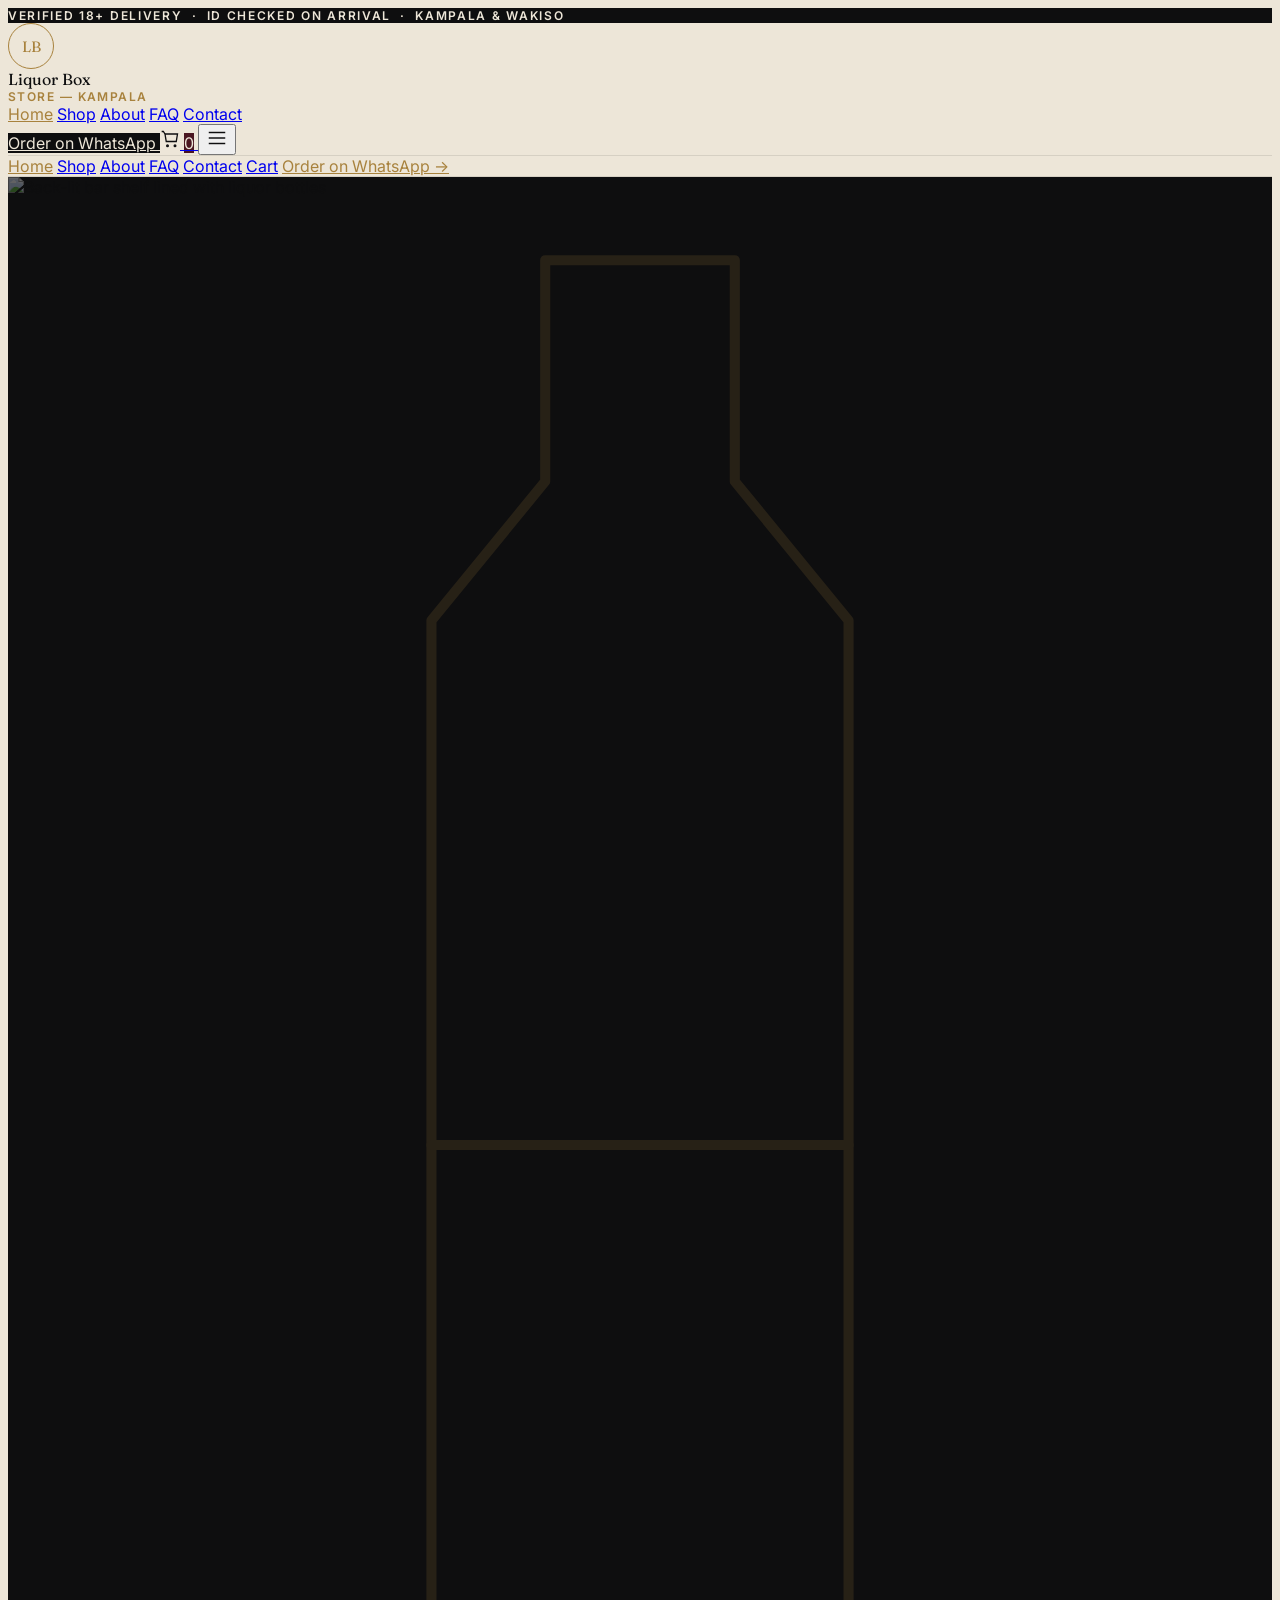
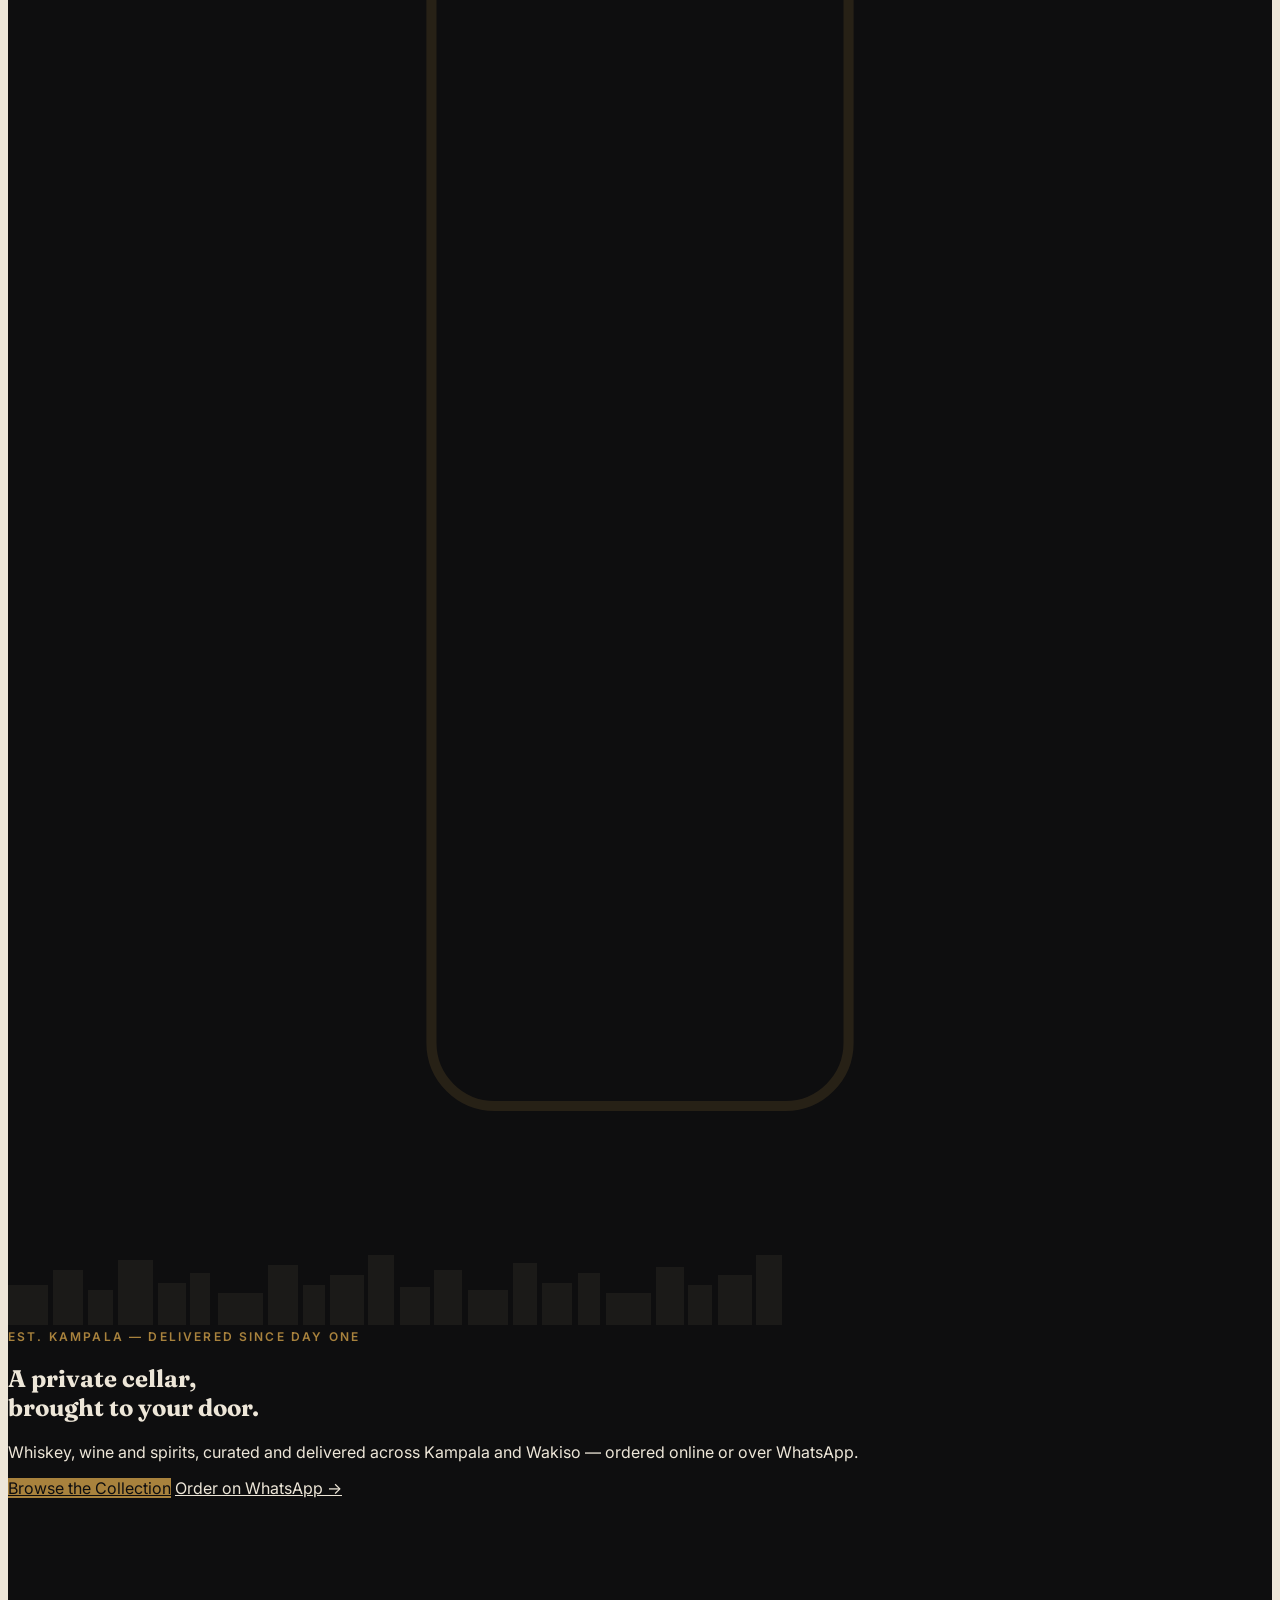
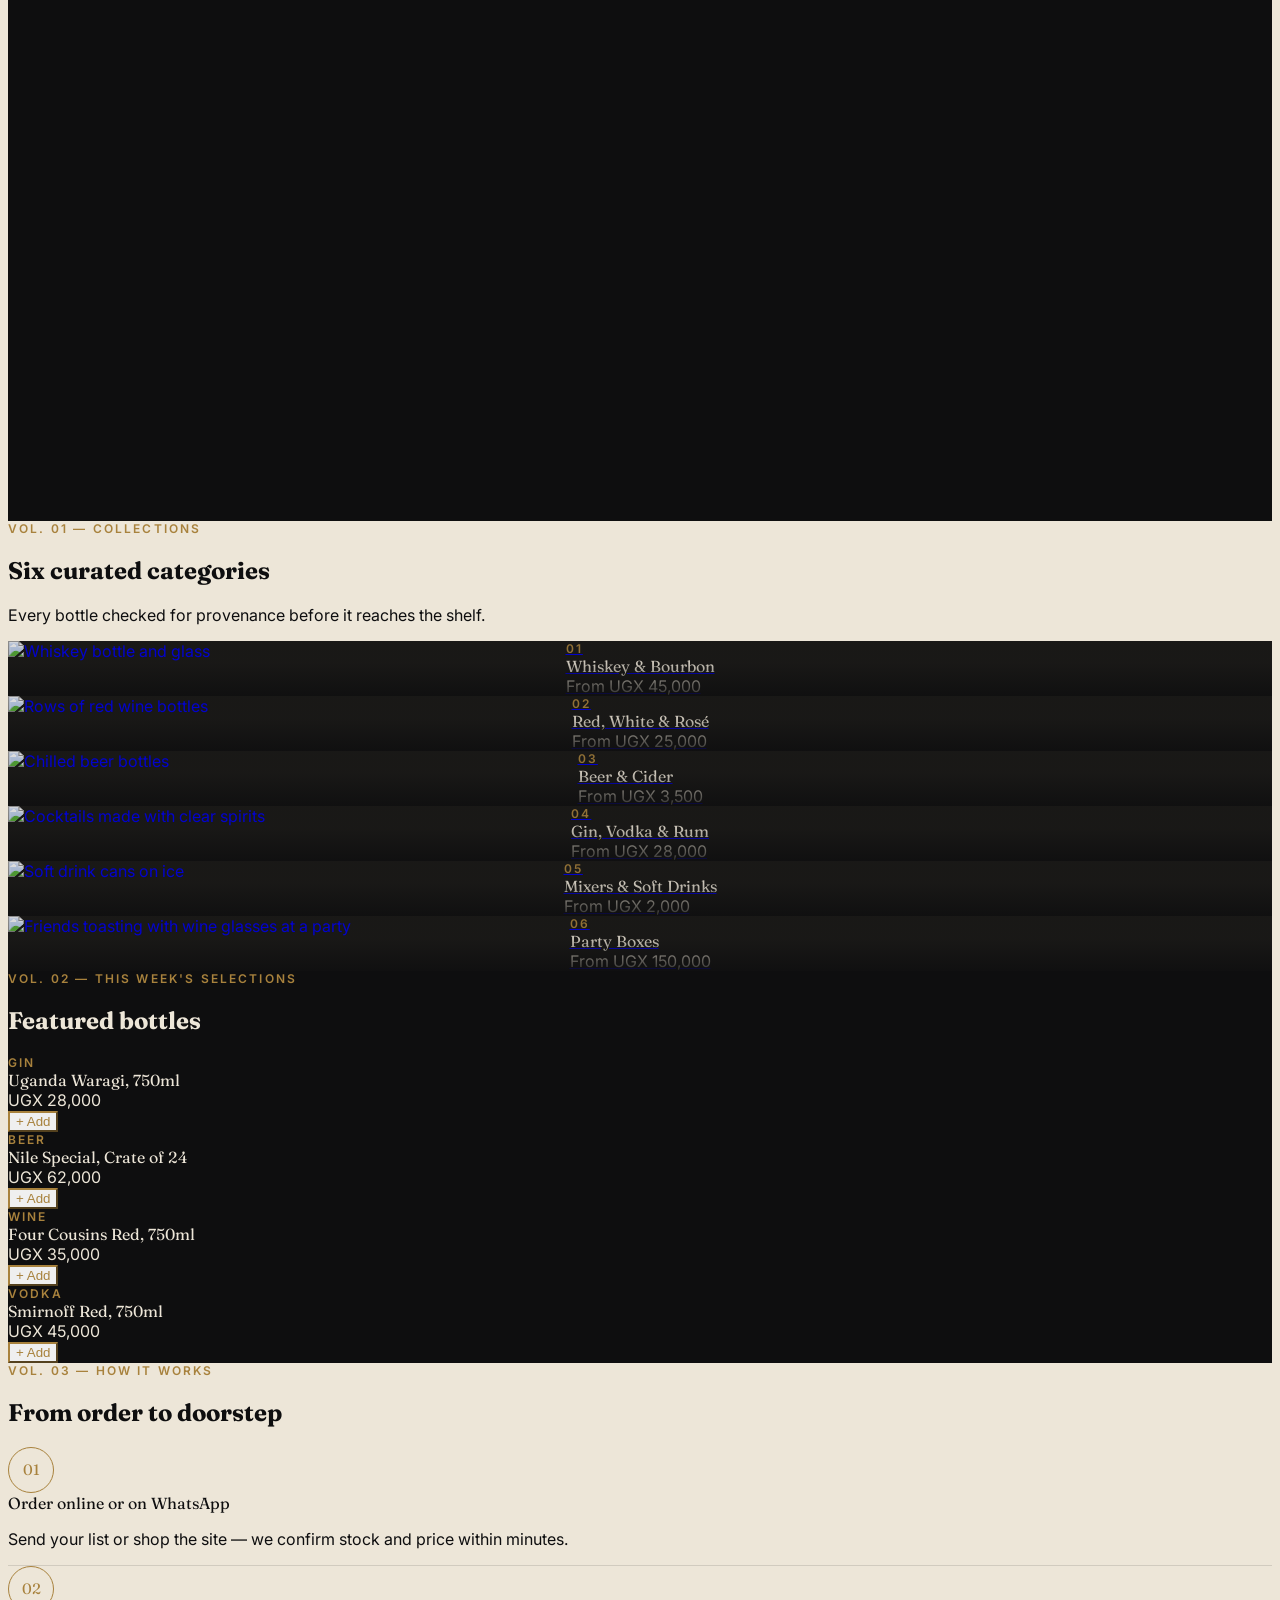
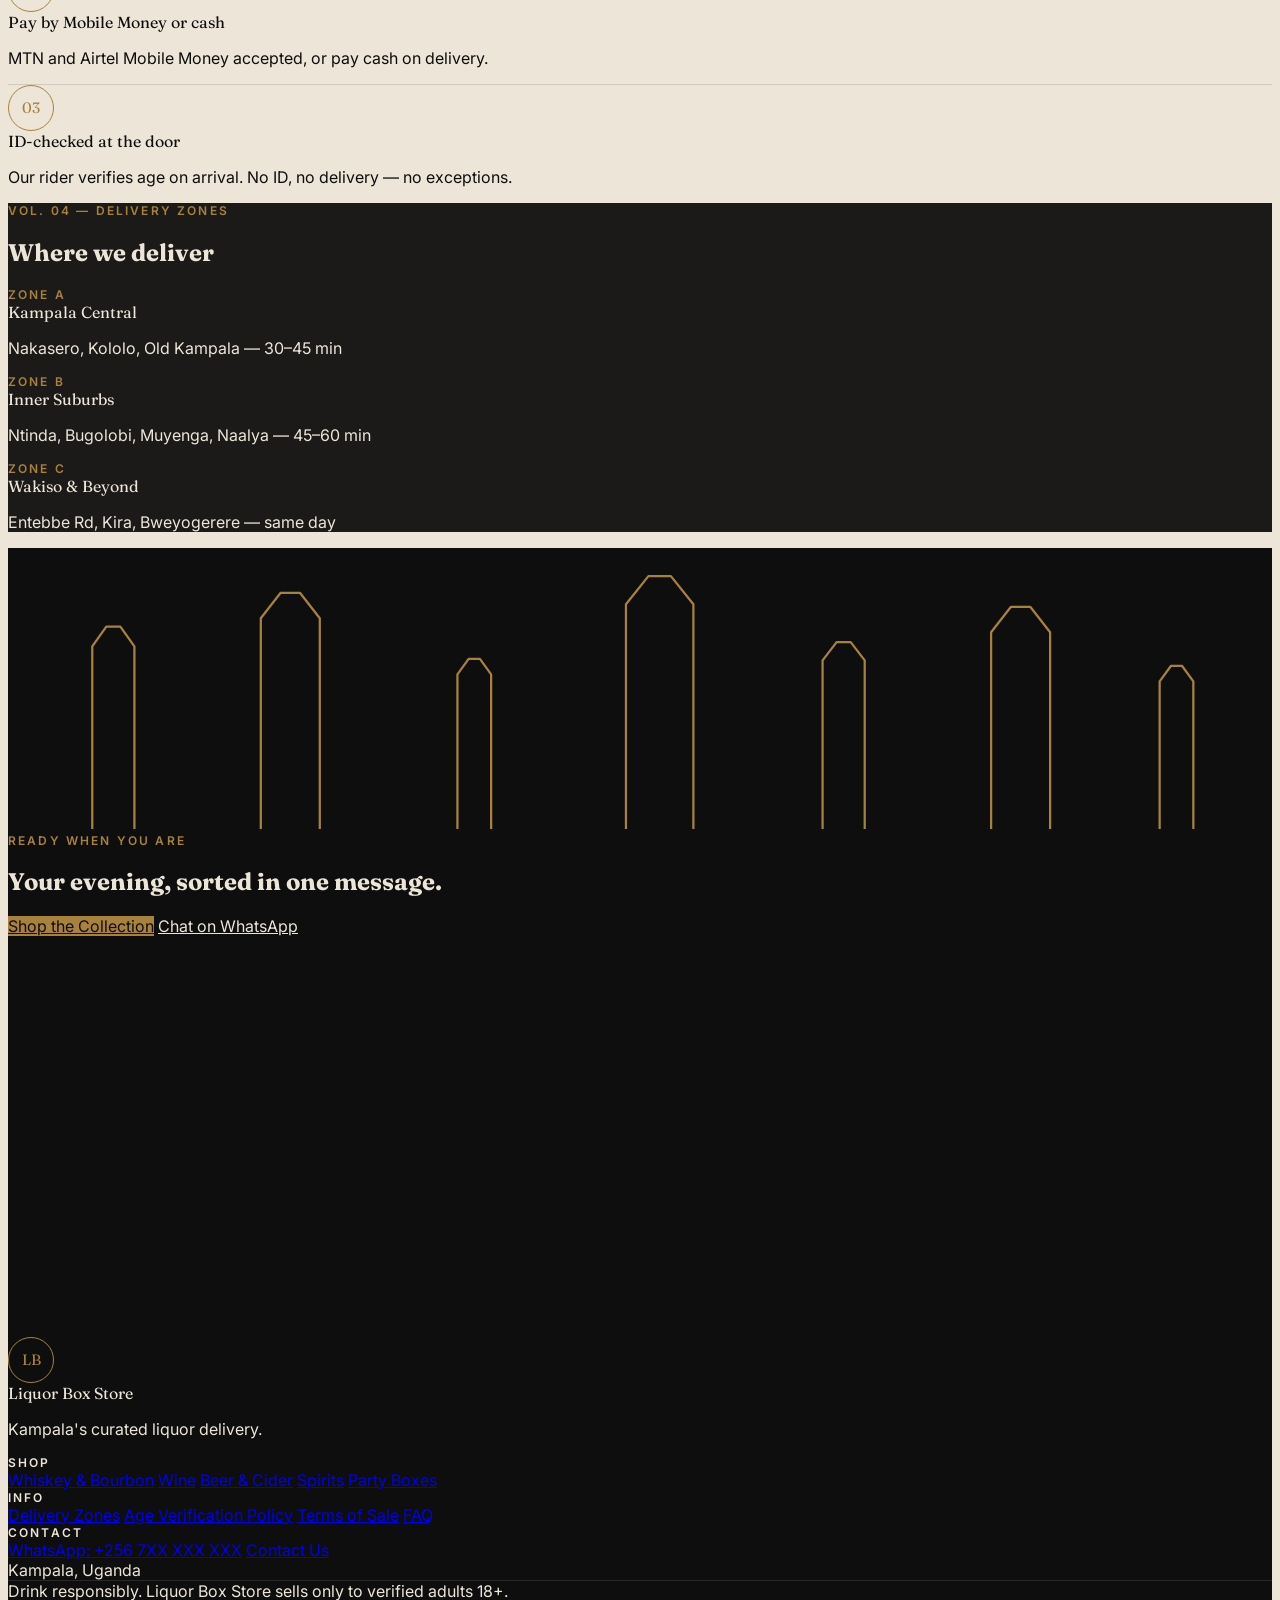
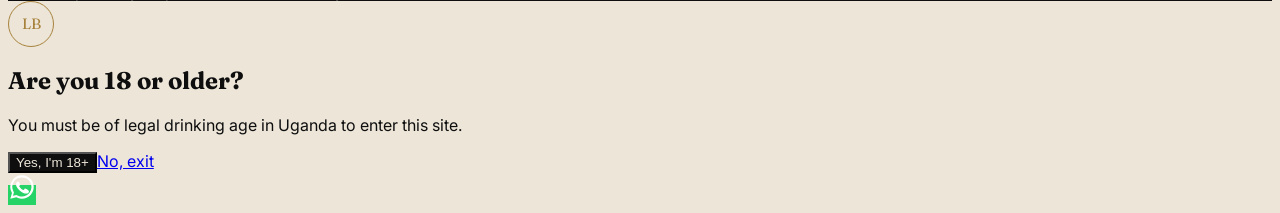
==== index.html @ 6356f3de "first commit" ====
<!DOCTYPE html>
<html lang="en">
<head>
<meta charset="UTF-8">
<meta name="viewport" content="width=device-width, initial-scale=1.0">
<title>Liquor Box Store — Kampala, Uganda</title>
<meta name="description" content="Curated whiskey, wine, beer and spirits delivered across Kampala & Wakiso. Order online or on WhatsApp — ID checked on arrival, 18+ only.">
<meta name="theme-color" content="#0E0E0F">
<meta property="og:type" content="website">
<meta property="og:title" content="Liquor Box Store — Kampala, Uganda">
<meta property="og:description" content="Curated whiskey, wine, beer and spirits delivered across Kampala & Wakiso.">
<meta property="og:image" content="https://images.unsplash.com/photo-1514933651103-005eec06c04b?w=1200&q=80">
<link rel="icon" type="image/svg+xml" href="assets/img/favicon.svg">
<link rel="preconnect" href="https://images.unsplash.com">
<link rel="preconnect" href="https://fonts.googleapis.com">
<link href="https://fonts.googleapis.com/css2?family=Fraunces:opsz,wght@9..144,400;9..144,500;9..144,600&family=Inter:wght@400;500;600&display=swap" rel="stylesheet">
<script src="https://cdn.tailwindcss.com"></script>
<!-- CHANGED: inline styles moved to assets/css/style.css (shared by all pages) -->
<link rel="stylesheet" href="assets/css/style.css">
</head>
<body class="antialiased">

<!-- Top strip -->
<div class="text-center py-2 text-[11px] eyebrow" style="background:var(--onyx); color:var(--parchment); letter-spacing:0.14em;">
  Verified 18+ Delivery &nbsp;·&nbsp; ID Checked on Arrival &nbsp;·&nbsp; Kampala &amp; Wakiso
</div>

<!-- Header -->
<header class="sticky top-0 z-40" style="background:var(--parchment); border-bottom:1px solid rgba(14,14,15,0.1);">
  <div class="max-w-6xl mx-auto flex items-center justify-between px-6 py-5">
    <div class="flex items-center gap-3">
      <div class="mono">LB</div>
      <div>
        <div class="font-display text-xl leading-none">Liquor Box</div>
        <div class="eyebrow" style="color:var(--brass); letter-spacing:0.12em;">Store — Kampala</div>
      </div>
    </div>
    <nav class="hidden md:flex gap-9 text-sm">
      <!-- CHANGED: section anchors replaced with site-wide page nav
      <a href="#collections" class="nav-link">Collections</a>
      <a href="#selections" class="nav-link">Selections</a>
      <a href="#delivery" class="nav-link">Delivery</a>
      <a href="#zones" class="nav-link">Zones</a>
      -->
      <a href="index.html" class="nav-link" style="color:var(--brass);">Home</a>
      <a href="shop.html" class="nav-link">Shop</a>
      <a href="about.html" class="nav-link">About</a>
      <a href="faq.html" class="nav-link">FAQ</a>
      <a href="contact.html" class="nav-link">Contact</a>
    </nav>
    <div class="flex items-center gap-5">
      <!-- CHANGED: dead button replaced with real WhatsApp link
      <button class="hidden sm:block text-sm px-5 py-2.5" style="background:var(--onyx); color:var(--parchment);">
        Order on WhatsApp
      </button>
      -->
      <a href="https://wa.me/256700000000?text=Hi%20Liquor%20Box%2C%20I%27d%20like%20to%20place%20an%20order" target="_blank" rel="noopener" class="hidden sm:block text-sm px-5 py-2.5" style="background:var(--onyx); color:var(--parchment);">
        Order on WhatsApp
      </a>
      <!-- CHANGED: cart icon now links to cart.html -->
      <a href="cart.html" class="relative" aria-label="Cart">
        <svg width="20" height="20" viewBox="0 0 24 24" fill="none" stroke="var(--onyx)" stroke-width="1.6"><path d="M6 6h15l-1.5 9h-12z"/><circle cx="9" cy="20" r="1"/><circle cx="18" cy="20" r="1"/><path d="M6 6L4 3H2"/></svg>
        <!-- CHANGED: cart count now dynamic, starts at 0 -->
        <span id="cart-count" class="absolute -top-2 -right-2 text-[9px] w-4 h-4 rounded-full flex items-center justify-center" style="background:var(--wine); color:var(--parchment);">0</span>
      </a>
      <!-- CHANGED: added hamburger for mobile nav -->
      <button id="menu-btn" class="md:hidden" aria-label="Menu" aria-expanded="false">
        <svg width="22" height="22" viewBox="0 0 24 24" fill="none" stroke="var(--onyx)" stroke-width="1.6"><line x1="3" y1="6" x2="21" y2="6"/><line x1="3" y1="12" x2="21" y2="12"/><line x1="3" y1="18" x2="21" y2="18"/></svg>
      </button>
    </div>
  </div>
  <!-- CHANGED: mobile nav panel -->
  <div id="mobile-menu" class="hidden md:hidden px-6 pb-5 space-y-3 text-sm" style="border-top:1px solid rgba(14,14,15,0.1);">
    <a href="index.html" class="block pt-4" style="color:var(--brass);">Home</a>
    <a href="shop.html" class="block">Shop</a>
    <a href="about.html" class="block">About</a>
    <a href="faq.html" class="block">FAQ</a>
    <a href="contact.html" class="block">Contact</a>
    <a href="cart.html" class="block">Cart</a>
    <a href="https://wa.me/256700000000" target="_blank" rel="noopener" class="block font-semibold" style="color:var(--brass);">Order on WhatsApp →</a>
  </div>
</header>

<!-- Hero -->
<section class="relative overflow-hidden" style="background:var(--onyx); min-height:88vh;">
  <!-- CHANGED: added hero background image (Unsplash placeholder) -->
  <img src="https://images.unsplash.com/photo-1514933651103-005eec06c04b?w=1600&q=80" alt="Back-lit bar shelf lined with liquor bottles" class="absolute inset-0 w-full h-full object-cover" style="opacity:0.35;" loading="eager" fetchpriority="high">
  <div class="absolute inset-0" style="background:linear-gradient(to right, rgba(14,14,15,0.85) 20%, rgba(14,14,15,0.35));"></div>
  <!-- decorative oversized bottle outline, right side -->
  <svg class="hidden md:block absolute" style="right:-40px; top:-40px; height:110%; opacity:0.16;" viewBox="0 0 200 420" fill="none">
    <path class="icon-line" stroke-width="1" d="M85 10h30v35l18 22v320a10 10 0 0 1-10 10H77a10 10 0 0 1-10-10V67l18-22z"/>
    <line class="icon-line" stroke-width="1" x1="67" y1="150" x2="133" y2="150"/>
  </svg>
  <!-- skyline strip -->
  <svg class="skyline absolute bottom-0 left-0 w-full" style="height:70px;" viewBox="0 0 800 70" preserveAspectRatio="none">
    <rect x="0" y="30" width="40" height="40"/><rect x="45" y="15" width="30" height="55"/><rect x="80" y="35" width="25" height="35"/>
    <rect x="110" y="5" width="35" height="65"/><rect x="150" y="28" width="28" height="42"/><rect x="182" y="18" width="20" height="52"/>
    <rect x="210" y="38" width="45" height="32"/><rect x="260" y="10" width="30" height="60"/><rect x="295" y="30" width="22" height="40"/>
    <rect x="322" y="20" width="34" height="50"/><rect x="360" y="0" width="26" height="70"/><rect x="392" y="32" width="30" height="38"/>
    <rect x="426" y="15" width="28" height="55"/><rect x="460" y="35" width="40" height="35"/><rect x="505" y="8" width="24" height="62"/>
    <rect x="534" y="28" width="30" height="42"/><rect x="570" y="18" width="22" height="52"/><rect x="598" y="38" width="45" height="32"/>
    <rect x="648" y="12" width="28" height="58"/><rect x="680" y="30" width="24" height="40"/><rect x="710" y="20" width="34" height="50"/>
    <rect x="748" y="0" width="26" height="70"/>
  </svg>
  <div class="relative max-w-6xl mx-auto px-6 flex flex-col justify-end pt-28 pb-24" style="min-height:88vh; color:var(--parchment);">
    <div class="eyebrow mb-5" style="color:var(--brass);">Est. Kampala — Delivered Since Day One</div>
    <h1 class="font-display text-4xl sm:text-5xl md:text-6xl leading-[1.08] mb-6 max-w-2xl">
      A private cellar,<br>brought to your door.
    </h1>
    <p class="text-base md:text-lg max-w-md mb-9 opacity-85">
      Whiskey, wine and spirits, curated and delivered across Kampala and Wakiso — ordered online or over WhatsApp.
    </p>
    <div class="flex flex-wrap gap-4">
      <!-- CHANGED: dead buttons replaced with working links
      <button class="text-sm px-7 py-3.5" style="background:var(--brass); color:var(--onyx);">Browse the Collection</button>
      <button class="text-sm px-7 py-3.5 border" style="border-color:var(--parchment); color:var(--parchment);">Order on WhatsApp →</button>
      -->
      <a href="shop.html" class="text-sm px-7 py-3.5" style="background:var(--brass); color:var(--onyx);">Browse the Collection</a>
      <a href="https://wa.me/256700000000?text=Hi%20Liquor%20Box%2C%20I%27d%20like%20to%20place%20an%20order" target="_blank" rel="noopener" class="text-sm px-7 py-3.5 border" style="border-color:var(--parchment); color:var(--parchment);">Order on WhatsApp →</a>
    </div>
  </div>
</section>

<!-- Collections -->
<section id="collections" class="max-w-6xl mx-auto px-6 py-24">
  <div class="flex items-end justify-between mb-12">
    <div>
      <div class="eyebrow mb-3" style="color:var(--brass);">Vol. 01 — Collections</div>
      <h2 class="font-display text-3xl md:text-4xl">Six curated categories</h2>
    </div>
    <p class="text-sm max-w-xs text-right opacity-60 hidden md:block">Every bottle checked for provenance before it reaches the shelf.</p>
  </div>
  <div class="grid grid-cols-2 md:grid-cols-3 gap-6">
    <!-- CHANGED: category cards now link into the shop -->

    <a href="shop.html?cat=whiskey" class="plate aspect-[3/4] flex-col !items-stretch !justify-end">
      <!-- CHANGED: replaced placeholder SVG icon with real image
      <svg viewBox="0 0 100 140" class="!w-16 !h-16 mx-auto mb-6"><path class="icon-line" d="M42 8h16v18l10 12v82a6 6 0 0 1-6 6H38a6 6 0 0 1-6-6V38l10-12z"/><line class="icon-line" x1="32" y1="70" x2="68" y2="70"/></svg>
      -->
      <img src="https://images.unsplash.com/photo-1527281400683-1aae777175f8?w=800&q=80" alt="Whiskey bottle and glass" class="plate-img" loading="lazy">
      <div class="shade"></div>
      <div class="relative p-5" style="color:var(--parchment);">
        <div class="eyebrow mb-1" style="color:var(--brass);">01</div>
        <div class="font-display text-xl">Whiskey &amp; Bourbon</div>
        <div class="text-xs mt-1 opacity-70">From UGX 45,000</div>
      </div>
    </a>

    <a href="shop.html?cat=wine" class="plate aspect-[3/4] flex-col !items-stretch !justify-end">
      <!-- CHANGED: replaced placeholder SVG icon with real image
      <svg viewBox="0 0 100 140" class="!w-16 !h-16 mx-auto mb-6"><path class="icon-line" d="M46 6h8v14a18 18 0 0 1 12 17c0 8-6 14-14 15v70a6 6 0 0 1-4 4 6 6 0 0 1-4-4V52c-8-1-14-7-14-15a18 18 0 0 1 12-17z"/></svg>
      -->
      <img src="https://images.unsplash.com/photo-1510812431401-41d2bd2722f3?w=800&q=80" alt="Rows of red wine bottles" class="plate-img" loading="lazy">
      <div class="shade"></div>
      <div class="relative p-5" style="color:var(--parchment);">
        <div class="eyebrow mb-1" style="color:var(--brass);">02</div>
        <div class="font-display text-xl">Red, White &amp; Rosé</div>
        <div class="text-xs mt-1 opacity-70">From UGX 25,000</div>
      </div>
    </a>

    <a href="shop.html?cat=beer" class="plate aspect-[3/4] flex-col !items-stretch !justify-end">
      <!-- CHANGED: replaced placeholder SVG icon with real image
      <svg viewBox="0 0 100 140" class="!w-16 !h-16 mx-auto mb-6"><path class="icon-line" d="M40 6h20v10l6 8v96a8 8 0 0 1-8 8H42a8 8 0 0 1-8-8V24l6-8z"/><circle class="icon-line" cx="50" cy="16" r="3"/></svg>
      -->
      <img src="https://images.unsplash.com/photo-1608270586620-248524c67de9?w=800&q=80" alt="Chilled beer bottles" class="plate-img" loading="lazy">
      <div class="shade"></div>
      <div class="relative p-5" style="color:var(--parchment);">
        <div class="eyebrow mb-1" style="color:var(--brass);">03</div>
        <div class="font-display text-xl">Beer &amp; Cider</div>
        <div class="text-xs mt-1 opacity-70">From UGX 3,500</div>
      </div>
    </a>

    <a href="shop.html?cat=spirits" class="plate aspect-[3/4] flex-col !items-stretch !justify-end">
      <!-- CHANGED: replaced placeholder SVG icon with real image
      <svg viewBox="0 0 100 140" class="!w-16 !h-16 mx-auto mb-6"><path class="icon-line" d="M44 8h12v16l8 10v88a6 6 0 0 1-6 6H42a6 6 0 0 1-6-6V34l8-10z"/><path class="icon-line" d="M50 34c-3 6-3 10 0 16"/></svg>
      -->
      <img src="https://images.unsplash.com/photo-1514362545857-3bc16c4c7d1b?w=800&q=80" alt="Cocktails made with clear spirits" class="plate-img" loading="lazy">
      <div class="shade"></div>
      <div class="relative p-5" style="color:var(--parchment);">
        <div class="eyebrow mb-1" style="color:var(--brass);">04</div>
        <div class="font-display text-xl">Gin, Vodka &amp; Rum</div>
        <div class="text-xs mt-1 opacity-70">From UGX 28,000</div>
      </div>
    </a>

    <a href="shop.html?cat=mixers" class="plate aspect-[3/4] flex-col !items-stretch !justify-end">
      <!-- CHANGED: replaced placeholder SVG icon with real image
      <svg viewBox="0 0 100 140" class="!w-16 !h-16 mx-auto mb-6"><rect class="icon-line" x="34" y="30" width="32" height="88" rx="4"/><ellipse class="icon-line" cx="50" cy="30" rx="16" ry="5"/></svg>
      -->
      <img src="https://images.unsplash.com/photo-1558642452-9d2a7deb7f62?w=800&q=80" alt="Soft drink cans on ice" class="plate-img" loading="lazy">
      <div class="shade"></div>
      <div class="relative p-5" style="color:var(--parchment);">
        <div class="eyebrow mb-1" style="color:var(--brass);">05</div>
        <div class="font-display text-xl">Mixers &amp; Soft Drinks</div>
        <div class="text-xs mt-1 opacity-70">From UGX 2,000</div>
      </div>
    </a>

    <a href="shop.html?cat=party" class="plate aspect-[3/4] flex-col !items-stretch !justify-end">
      <!-- CHANGED: replaced placeholder SVG icon with real image
      <svg viewBox="0 0 100 140" class="!w-16 !h-16 mx-auto mb-6"><rect class="icon-line" x="26" y="46" width="48" height="58" rx="2"/><line class="icon-line" x1="26" y1="66" x2="74" y2="66"/><path class="icon-line" d="M50 46V30M50 30c-6 0-10-4-10-9s4-8 10-3c6-5 10 2 10 3s-4 9-10 9z"/></svg>
      -->
      <img src="https://images.unsplash.com/photo-1470337458703-46ad1756a187?w=800&q=80" alt="Friends toasting with wine glasses at a party" class="plate-img" loading="lazy">
      <div class="shade"></div>
      <div class="relative p-5" style="color:var(--parchment);">
        <div class="eyebrow mb-1" style="color:var(--brass);">06</div>
        <div class="font-display text-xl">Party Boxes</div>
        <div class="text-xs mt-1 opacity-70">From UGX 150,000</div>
      </div>
    </a>

  </div>
</section>

<!-- Featured selections -->
<section id="selections" style="background:var(--onyx); color:var(--parchment);">
  <div class="max-w-6xl mx-auto px-6 py-24">
    <div class="eyebrow mb-3" style="color:var(--brass);">Vol. 02 — This Week's Selections</div>
    <h2 class="font-display text-3xl md:text-4xl mb-14">Featured bottles</h2>

    <div class="grid grid-cols-1 sm:grid-cols-2 md:grid-cols-4 gap-8">

      <div class="group">
        <div class="plate aspect-[3/4] mb-4">
          <!-- CHANGED: replaced placeholder SVG icon with real image
          <svg viewBox="0 0 100 140"><path class="icon-line" d="M44 8h12v16l8 10v88a6 6 0 0 1-6 6H42a6 6 0 0 1-6-6V34l8-10z"/><path class="icon-line" d="M50 34c-3 6-3 10 0 16"/></svg>
          -->
          <img src="https://images.unsplash.com/photo-1560512823-829485b8bf24?w=800&q=80" alt="Gin bottle placeholder" class="plate-img" loading="lazy">
        </div>
        <div class="eyebrow mb-1" style="color:var(--brass);">Gin</div>
        <div class="font-display text-lg mb-1">Uganda Waragi, 750ml</div>
        <div class="flex items-center justify-between">
          <div class="text-sm opacity-70">UGX 28,000</div>
          <button class="add-btn text-xs px-3 py-1.5 border" style="border-color:var(--brass); color:var(--brass);" data-add="waragi-750">+ Add</button>
        </div>
      </div>

      <div class="group">
        <div class="plate aspect-[3/4] mb-4">
          <!-- CHANGED: replaced placeholder SVG icon with real image
          <svg viewBox="0 0 100 140"><path class="icon-line" d="M40 6h20v10l6 8v96a8 8 0 0 1-8 8H42a8 8 0 0 1-8-8V24l6-8z"/><circle class="icon-line" cx="50" cy="16" r="3"/></svg>
          -->
          <img src="https://images.unsplash.com/photo-1566633806327-68e152aaf26d?w=800&q=80" alt="Beer bottles placeholder" class="plate-img" loading="lazy">
        </div>
        <div class="eyebrow mb-1" style="color:var(--brass);">Beer</div>
        <div class="font-display text-lg mb-1">Nile Special, Crate of 24</div>
        <div class="flex items-center justify-between">
          <div class="text-sm opacity-70">UGX 62,000</div>
          <button class="add-btn text-xs px-3 py-1.5 border" style="border-color:var(--brass); color:var(--brass);" data-add="nile-crate">+ Add</button>
        </div>
      </div>

      <div class="group">
        <div class="plate aspect-[3/4] mb-4">
          <!-- CHANGED: replaced placeholder SVG icon with real image
          <svg viewBox="0 0 100 140"><path class="icon-line" d="M46 6h8v14a18 18 0 0 1 12 17c0 8-6 14-14 15v70a6 6 0 0 1-4 4 6 6 0 0 1-4-4V52c-8-1-14-7-14-15a18 18 0 0 1 12-17z"/></svg>
          -->
          <img src="https://images.unsplash.com/photo-1547595628-c61a29f496f0?w=800&q=80" alt="Red wine bottle and glass placeholder" class="plate-img" loading="lazy">
        </div>
        <div class="eyebrow mb-1" style="color:var(--brass);">Wine</div>
        <div class="font-display text-lg mb-1">Four Cousins Red, 750ml</div>
        <div class="flex items-center justify-between">
          <div class="text-sm opacity-70">UGX 35,000</div>
          <button class="add-btn text-xs px-3 py-1.5 border" style="border-color:var(--brass); color:var(--brass);" data-add="four-cousins-750">+ Add</button>
        </div>
      </div>

      <div class="group">
        <div class="plate aspect-[3/4] mb-4">
          <!-- CHANGED: replaced placeholder SVG icon with real image
          <svg viewBox="0 0 100 140"><path class="icon-line" d="M42 8h16v18l10 12v82a6 6 0 0 1-6 6H38a6 6 0 0 1-6-6V38l10-12z"/><line class="icon-line" x1="32" y1="70" x2="68" y2="70"/></svg>
          -->
          <img src="https://images.unsplash.com/photo-1569529465841-dfecdab7503b?w=800&q=80" alt="Vodka bottle placeholder" class="plate-img" loading="lazy">
        </div>
        <div class="eyebrow mb-1" style="color:var(--brass);">Vodka</div>
        <div class="font-display text-lg mb-1">Smirnoff Red, 750ml</div>
        <div class="flex items-center justify-between">
          <div class="text-sm opacity-70">UGX 45,000</div>
          <button class="add-btn text-xs px-3 py-1.5 border" style="border-color:var(--brass); color:var(--brass);" data-add="smirnoff-750">+ Add</button>
        </div>
      </div>

    </div>
  </div>
</section>

<!-- Delivery process -->
<section id="delivery" class="max-w-6xl mx-auto px-6 py-24">
  <div class="grid grid-cols-1 md:grid-cols-2 gap-16 items-center">
    <div>
      <div class="eyebrow mb-3" style="color:var(--brass);">Vol. 03 — How It Works</div>
      <h2 class="font-display text-3xl md:text-4xl mb-10">From order to doorstep</h2>

      <div class="space-y-7">
        <div class="flex gap-5">
          <div class="mono">01</div>
          <div>
            <div class="font-display text-lg mb-1">Order online or on WhatsApp</div>
            <p class="text-sm opacity-60">Send your list or shop the site — we confirm stock and price within minutes.</p>
          </div>
        </div>
        <div class="divider"></div>
        <div class="flex gap-5">
          <div class="mono">02</div>
          <div>
            <div class="font-display text-lg mb-1">Pay by Mobile Money or cash</div>
            <p class="text-sm opacity-60">MTN and Airtel Mobile Money accepted, or pay cash on delivery.</p>
          </div>
        </div>
        <div class="divider"></div>
        <div class="flex gap-5">
          <div class="mono">03</div>
          <div>
            <div class="font-display text-lg mb-1">ID-checked at the door</div>
            <p class="text-sm opacity-60">Our rider verifies age on arrival. No ID, no delivery — no exceptions.</p>
          </div>
        </div>
      </div>
    </div>

    <div class="plate aspect-[4/5]">
      <!-- CHANGED: replaced placeholder delivery SVG with real image
      <svg viewBox="0 0 140 120" class="!w-2/3 !h-2/3">
        <circle class="icon-line" cx="30" cy="92" r="14"/>
        <circle class="icon-line" cx="106" cy="92" r="14"/>
        <path class="icon-line" d="M30 92l18-34h20l-8-16H44M48 58h26l16 20"/>
        <path class="icon-line" d="M106 92l-16-20"/>
        <rect class="icon-line" x="70" y="30" width="22" height="16" rx="2"/>
      </svg>
      -->
      <img src="https://images.unsplash.com/photo-1516997121675-4c2d1684aa3e?w=800&q=80" alt="Liquor store shelves stocked with bottles" class="plate-img" loading="lazy">
    </div>
  </div>
</section>

<!-- Delivery zones -->
<section id="zones" style="background:var(--charcoal); color:var(--parchment);">
  <div class="max-w-6xl mx-auto px-6 py-24">
    <div class="eyebrow mb-3" style="color:var(--brass);">Vol. 04 — Delivery Zones</div>
    <h2 class="font-display text-3xl md:text-4xl mb-14">Where we deliver</h2>

    <div class="grid grid-cols-1 md:grid-cols-3 gap-0 divide-y md:divide-y-0 md:divide-x divide-white/10">
      <div class="pb-8 md:pb-0 md:pr-10">
        <div class="eyebrow mb-2" style="color:var(--brass);">Zone A</div>
        <div class="font-display text-xl mb-2">Kampala Central</div>
        <p class="text-sm opacity-60">Nakasero, Kololo, Old Kampala — 30–45 min</p>
      </div>
      <div class="py-8 md:py-0 md:px-10">
        <div class="eyebrow mb-2" style="color:var(--brass);">Zone B</div>
        <div class="font-display text-xl mb-2">Inner Suburbs</div>
        <p class="text-sm opacity-60">Ntinda, Bugolobi, Muyenga, Naalya — 45–60 min</p>
      </div>
      <div class="pt-8 md:pt-0 md:pl-10">
        <div class="eyebrow mb-2" style="color:var(--brass);">Zone C</div>
        <div class="font-display text-xl mb-2">Wakiso &amp; Beyond</div>
        <p class="text-sm opacity-60">Entebbe Rd, Kira, Bweyogerere — same day</p>
      </div>
    </div>
  </div>
</section>

<!-- CTA -->
<section class="relative overflow-hidden" style="background:var(--onyx); min-height:56vh;">
  <svg class="absolute bottom-0 left-0 w-full opacity-20" style="height:60%;" viewBox="0 0 900 200" fill="none" preserveAspectRatio="none">
    <path class="icon-line" stroke-width="1" d="M60 200V70l10-14h10l10 14v130"/>
    <path class="icon-line" stroke-width="1" d="M180 200V50l14-18h14l14 18v150"/>
    <path class="icon-line" stroke-width="1" d="M320 200V90l8-11h8l8 11v110"/>
    <path class="icon-line" stroke-width="1" d="M440 200V40l16-20h16l16 20v160"/>
    <path class="icon-line" stroke-width="1" d="M580 200V80l10-13h10l10 13v120"/>
    <path class="icon-line" stroke-width="1" d="M700 200V60l14-18h14l14 18v140"/>
    <path class="icon-line" stroke-width="1" d="M820 200V95l8-11h8l8 11v105"/>
  </svg>
  <div class="relative max-w-6xl mx-auto px-6 flex flex-col items-center justify-center text-center" style="min-height:56vh; color:var(--parchment);">
    <div class="eyebrow mb-4" style="color:var(--brass);">Ready When You Are</div>
    <h2 class="font-display text-3xl md:text-4xl mb-8 max-w-xl">Your evening, sorted in one message.</h2>
    <div class="flex flex-wrap gap-4 justify-center">
      <!-- CHANGED: dead buttons replaced with working links
      <button class="text-sm px-8 py-3.5" style="background:var(--brass); color:var(--onyx);">Shop the Collection</button>
      <button class="text-sm px-8 py-3.5 border" style="border-color:var(--parchment); color:var(--parchment);">Chat on WhatsApp</button>
      -->
      <a href="shop.html" class="text-sm px-8 py-3.5" style="background:var(--brass); color:var(--onyx);">Shop the Collection</a>
      <a href="https://wa.me/256700000000?text=Hi%20Liquor%20Box%2C%20I%27d%20like%20to%20place%20an%20order" target="_blank" rel="noopener" class="text-sm px-8 py-3.5 border" style="border-color:var(--parchment); color:var(--parchment);">Chat on WhatsApp</a>
    </div>
  </div>
</section>

<!-- Footer -->
<footer style="background:var(--onyx); color:var(--parchment);">
  <div class="max-w-6xl mx-auto px-6 py-14 grid grid-cols-1 sm:grid-cols-2 md:grid-cols-4 gap-10 text-sm">
    <div>
      <div class="flex items-center gap-3 mb-3">
        <div class="mono">LB</div>
        <div class="font-display text-lg">Liquor Box Store</div>
      </div>
      <p class="opacity-50">Kampala's curated liquor delivery.</p>
    </div>
    <div>
      <div class="eyebrow mb-4 opacity-50">Shop</div>
      <div class="opacity-80 space-y-2">
        <!-- CHANGED: footer items are now real links
        <div>Whiskey &amp; Bourbon</div>
        <div>Wine</div>
        <div>Beer &amp; Cider</div>
        <div>Spirits</div>
        -->
        <a href="shop.html?cat=whiskey" class="block hover:opacity-100">Whiskey &amp; Bourbon</a>
        <a href="shop.html?cat=wine" class="block hover:opacity-100">Wine</a>
        <a href="shop.html?cat=beer" class="block hover:opacity-100">Beer &amp; Cider</a>
        <a href="shop.html?cat=spirits" class="block hover:opacity-100">Spirits</a>
        <a href="shop.html?cat=party" class="block hover:opacity-100">Party Boxes</a>
      </div>
    </div>
    <div>
      <div class="eyebrow mb-4 opacity-50">Info</div>
      <div class="opacity-80 space-y-2">
        <!-- CHANGED: footer items are now real links
        <div>Delivery Zones</div>
        <div>Age Verification Policy</div>
        <div>Terms of Sale</div>
        -->
        <a href="#zones" class="block hover:opacity-100">Delivery Zones</a>
        <a href="age-policy.html" class="block hover:opacity-100">Age Verification Policy</a>
        <a href="terms.html" class="block hover:opacity-100">Terms of Sale</a>
        <a href="faq.html" class="block hover:opacity-100">FAQ</a>
      </div>
    </div>
    <div>
      <div class="eyebrow mb-4 opacity-50">Contact</div>
      <div class="opacity-80 space-y-2">
        <!-- CHANGED: footer items are now real links
        <div>WhatsApp: +256 7XX XXX XXX</div>
        -->
        <a href="https://wa.me/256700000000" target="_blank" rel="noopener" class="block hover:opacity-100">WhatsApp: +256 7XX XXX XXX</a>
        <a href="contact.html" class="block hover:opacity-100">Contact Us</a>
        <div>Kampala, Uganda</div>
      </div>
    </div>
  </div>
  <div class="divider-dark"></div>
  <div class="text-center text-xs opacity-40 py-5">
    Drink responsibly. Liquor Box Store sells only to verified adults 18+.
  </div>
</footer>

<!-- CHANGED: floating WhatsApp button, age gate and page script moved to assets/js/main.js (shared by all pages); cart now persists via localStorage -->
<script src="assets/js/products.js"></script>
<script src="assets/js/main.js"></script>

</body>
</html>
---- assets/css/style.css ----
/* LiquorBox shared styles — extracted from index.html so all pages share one stylesheet */
:root{
  --onyx:#0E0E0F;
  --charcoal:#1B1A18;
  --parchment:#EDE6D8;
  --brass:#A8823D;
  --wine:#4A1620;
}
html{ scroll-behavior:smooth; }
section[id]{ scroll-margin-top:100px; }
body{ font-family:'Inter', sans-serif; background:var(--parchment); color:var(--onyx); }
.font-display{ font-family:'Fraunces', serif; }
.eyebrow{ font-size:12px; letter-spacing:0.18em; text-transform:uppercase; font-weight:600; }

.plate{ position:relative; overflow:hidden; background:var(--charcoal); display:flex; align-items:center; justify-content:center; }
.plate svg{ width:44%; height:44%; }
.plate .overlay{ position:absolute; inset:0; background:rgba(14,14,15,0.0); }
.plate-img{ position:absolute; inset:0; width:100%; height:100%; object-fit:cover; transition:transform .5s ease; }
.plate .shade{ position:absolute; inset:0; background:linear-gradient(to top, rgba(14,14,15,0.85) 0%, rgba(14,14,15,0.15) 60%); }
a.plate:hover .plate-img, .group:hover .plate-img{ transform:scale(1.05); }
a.plate:hover{ outline:1px solid var(--brass); outline-offset:-1px; }

.mono{
  width:44px; height:44px; border:1px solid var(--brass); border-radius:9999px;
  display:flex; align-items:center; justify-content:center;
  font-family:'Fraunces', serif; font-size:15px; color:var(--brass); flex-shrink:0;
}
.nav-link{ position:relative; }
.nav-link::after{ content:''; position:absolute; left:0; bottom:-4px; width:0; height:1px; background:var(--brass); transition:width .2s ease; }
.nav-link:hover::after{ width:100%; }
.divider{ height:1px; background:rgba(14,14,15,0.12); }
.divider-dark{ height:1px; background:rgba(237,230,216,0.12); }
.icon-line{ fill:none; stroke:var(--brass); stroke-width:1.6; stroke-linecap:round; stroke-linejoin:round; }
.skyline rect{ fill:var(--charcoal); }

/* Buttons */
.btn-primary{ background:var(--brass); color:var(--onyx); }
.btn-dark{ background:var(--onyx); color:var(--parchment); }
.add-btn{ transition:background .2s ease, color .2s ease; }
.add-btn:hover{ background:var(--brass); color:var(--onyx) !important; }
.qty-btn{
  width:34px; height:34px; border:1px solid rgba(14,14,15,0.25);
  display:flex; align-items:center; justify-content:center; font-size:16px;
  transition:border-color .2s ease, color .2s ease;
}
.qty-btn:hover{ border-color:var(--brass); color:var(--brass); }

/* Form fields */
.field{
  width:100%; background:rgba(255,255,255,0.55); border:1px solid rgba(14,14,15,0.18);
  padding:12px 14px; font-size:14px; color:var(--onyx);
}
.field:focus{ outline:1px solid var(--brass); border-color:var(--brass); }
.field::placeholder{ color:rgba(14,14,15,0.4); }

/* FAQ accordion */
details.faq{ border-bottom:1px solid rgba(14,14,15,0.12); }
details.faq summary{ cursor:pointer; list-style:none; display:flex; justify-content:space-between; align-items:center; gap:16px; padding:20px 0; }
details.faq summary::-webkit-details-marker{ display:none; }
details.faq summary::after{ content:'+'; font-family:'Fraunces', serif; font-size:22px; color:var(--brass); flex-shrink:0; }
details.faq[open] summary::after{ content:'−'; }
details.faq p{ padding-bottom:20px; }

/* Mobile responsiveness & deploy polish */
*{ -webkit-tap-highlight-color:transparent; }
html{ -webkit-text-size-adjust:100%; }
img, svg, video{ max-width:100%; }
body{ overflow-x:hidden; }
@media (max-width:640px){
  .field{ font-size:16px; }           /* 16px stops iOS auto-zoom on focus */
  .qty-btn{ width:40px; height:40px; }/* comfortable touch target */
  .eyebrow{ letter-spacing:0.12em; }
  section[id]{ scroll-margin-top:80px; }
}
@media (hover:none){
  .nav-link::after{ display:none; }   /* no hover underline on touch devices */
}
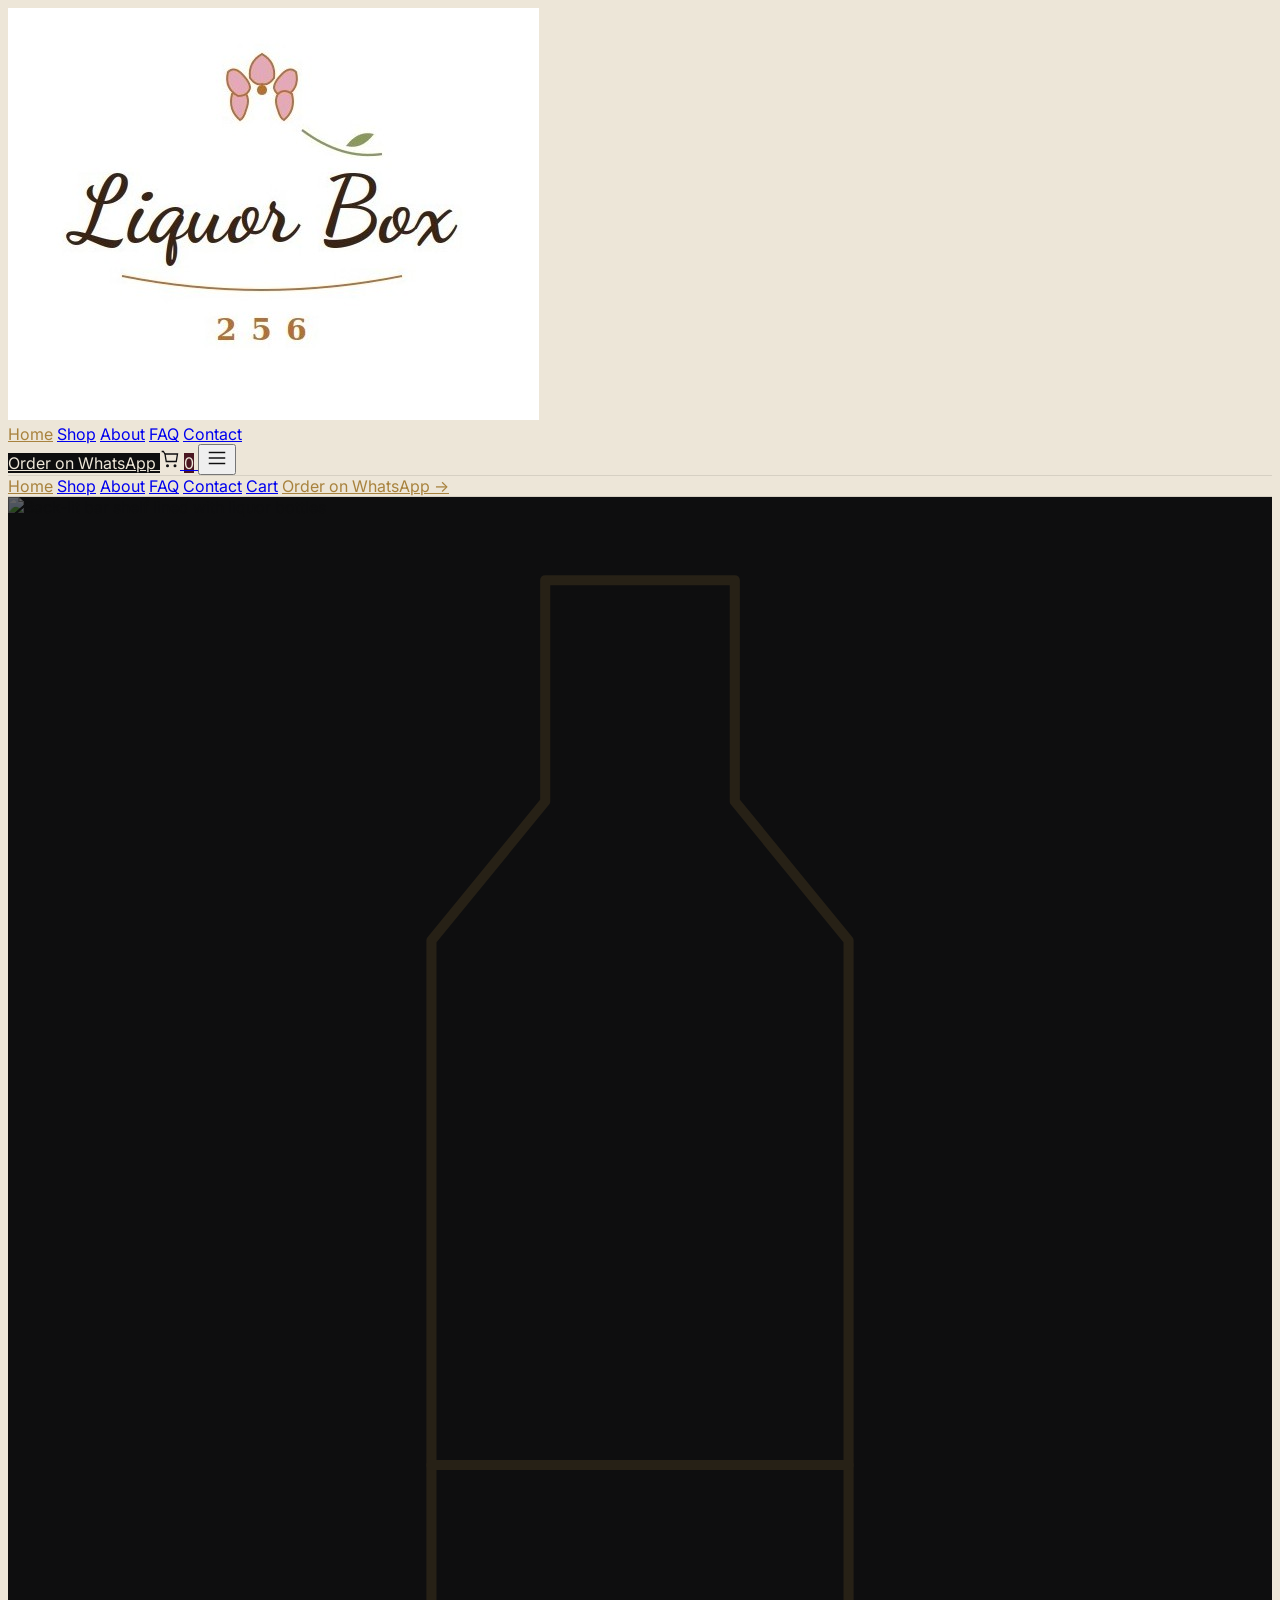
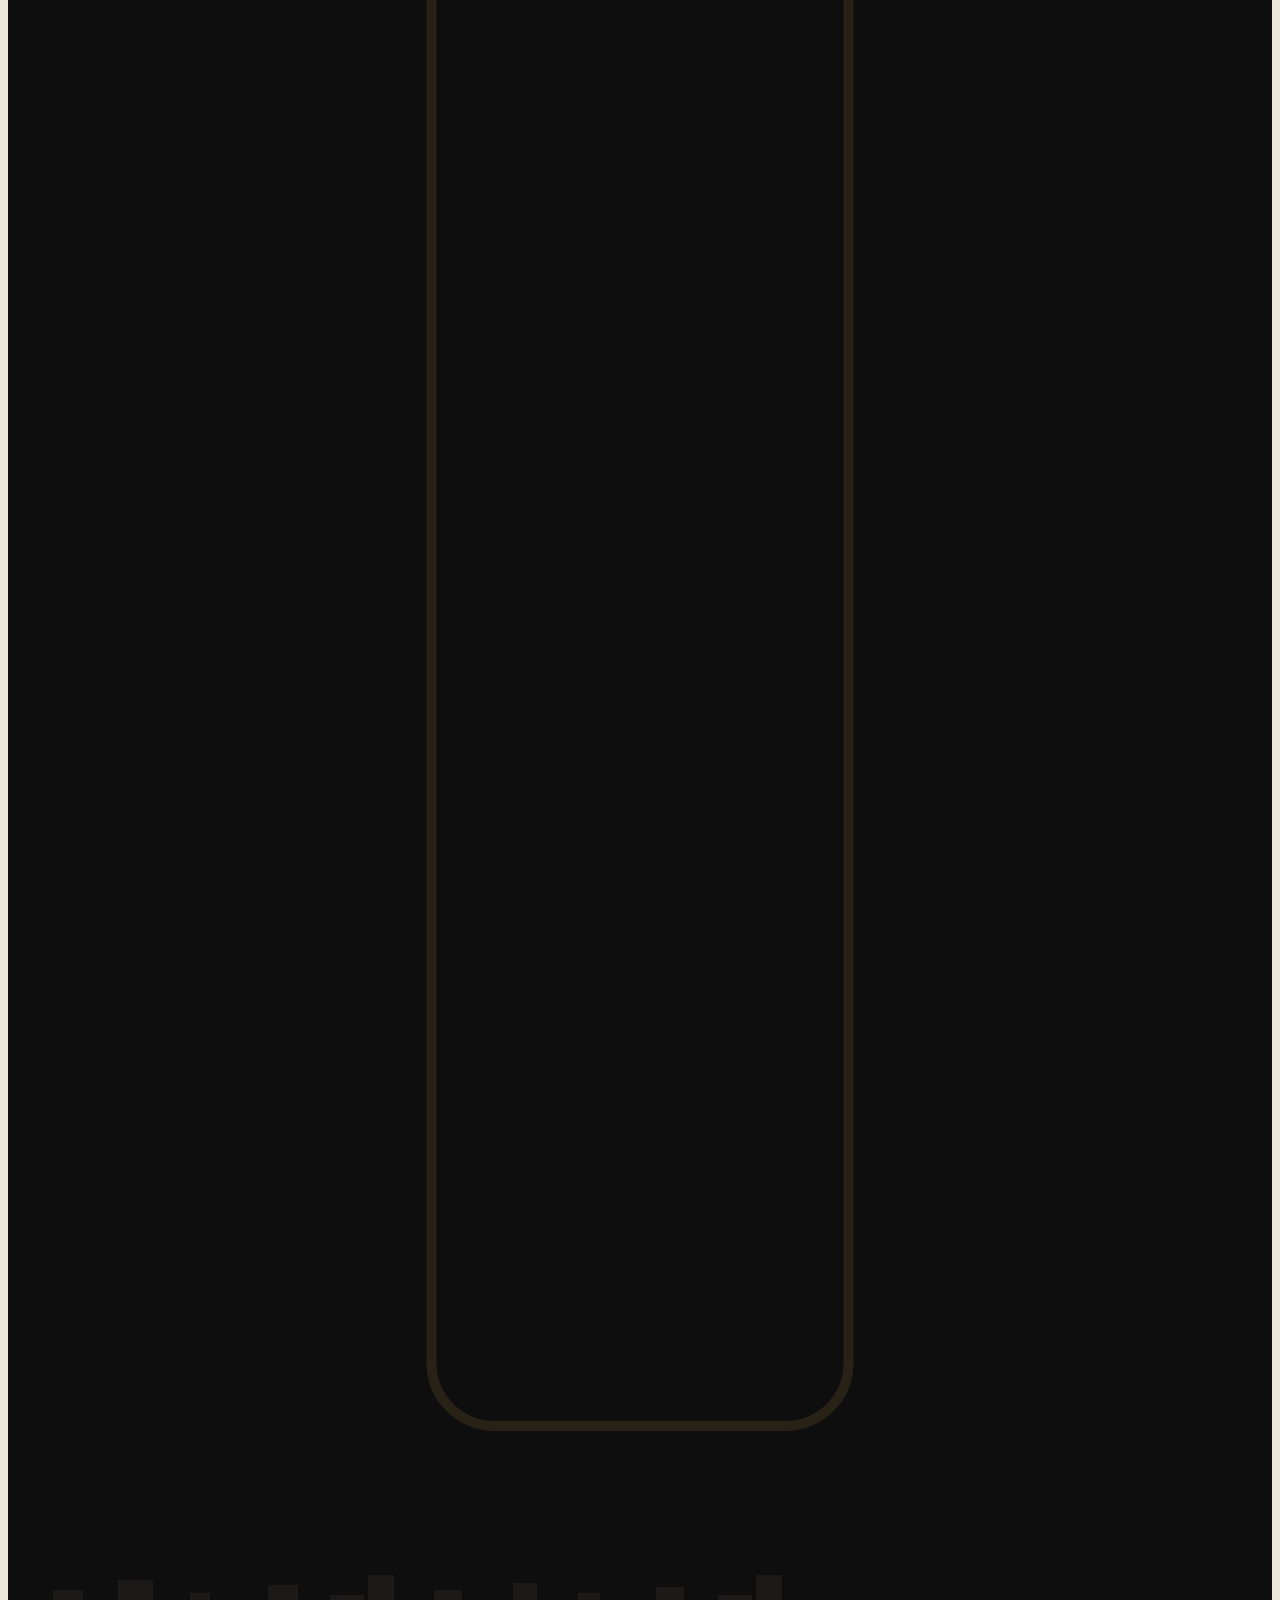
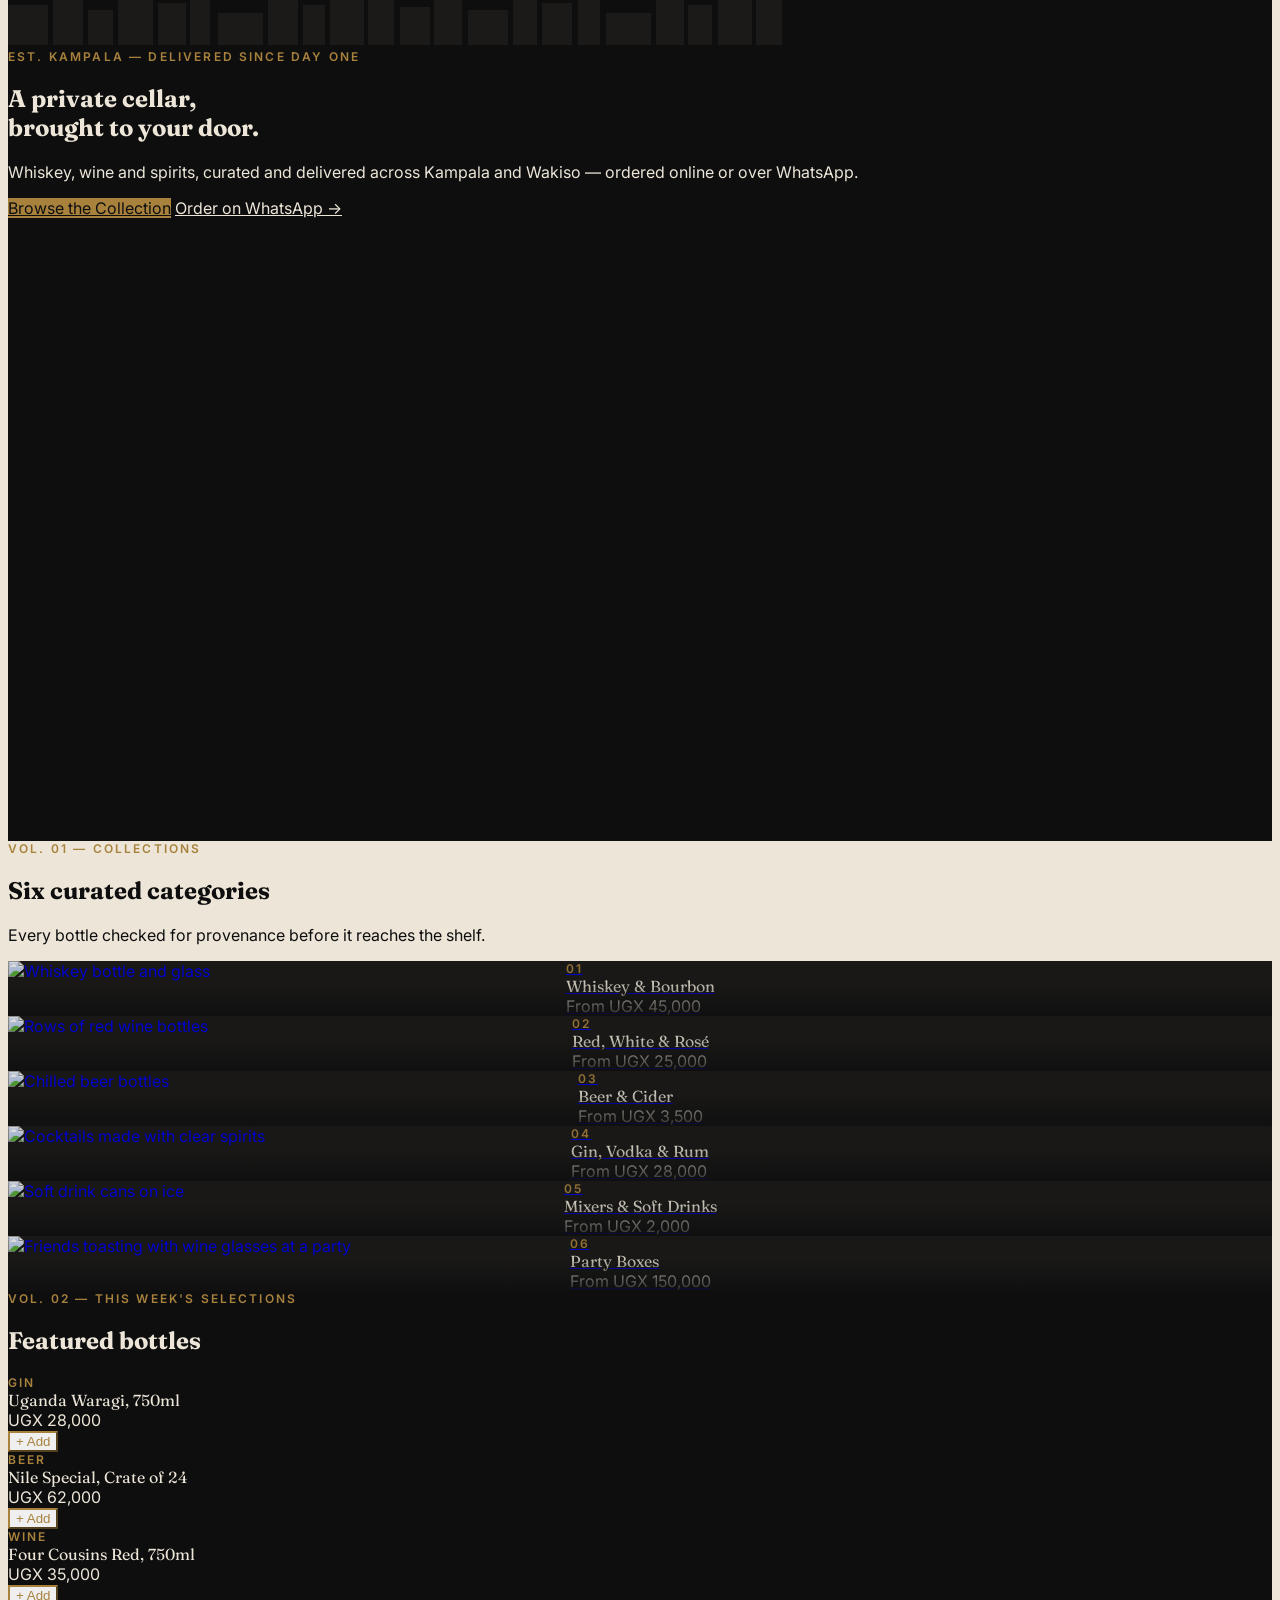
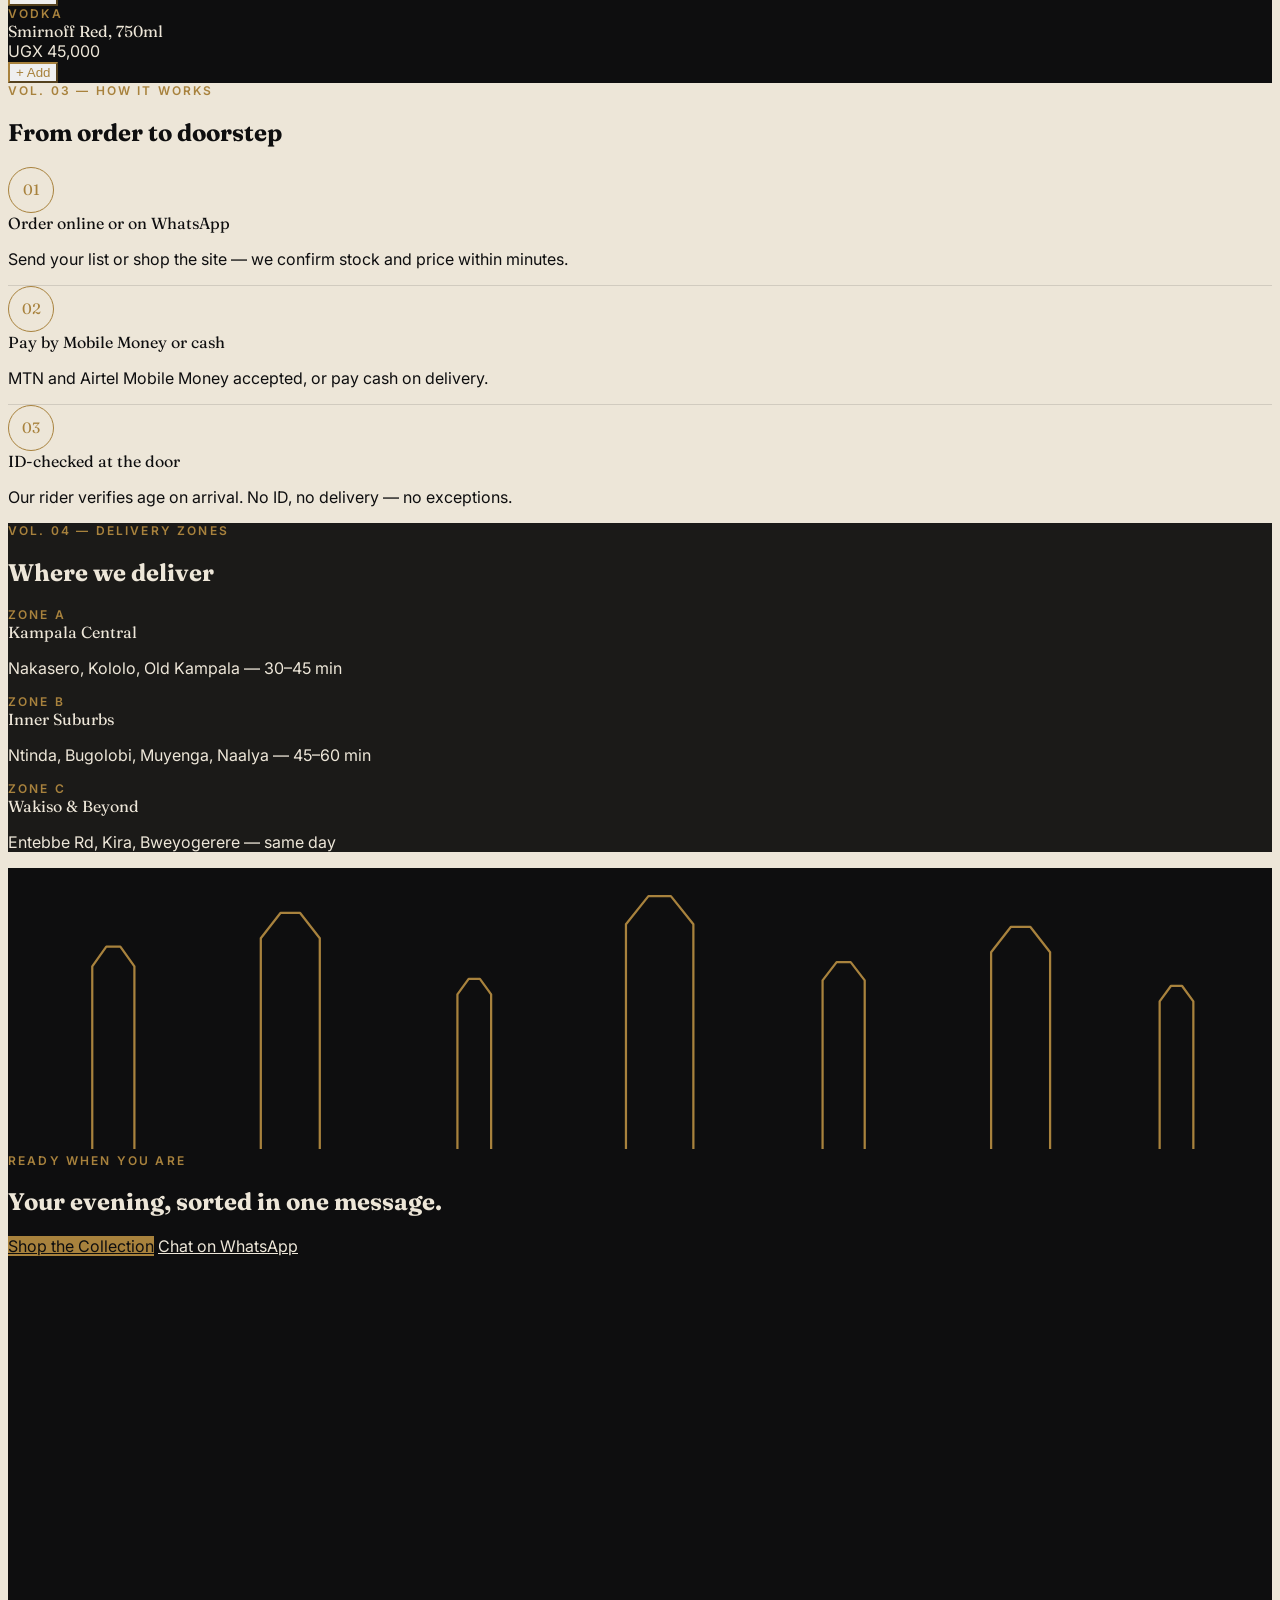
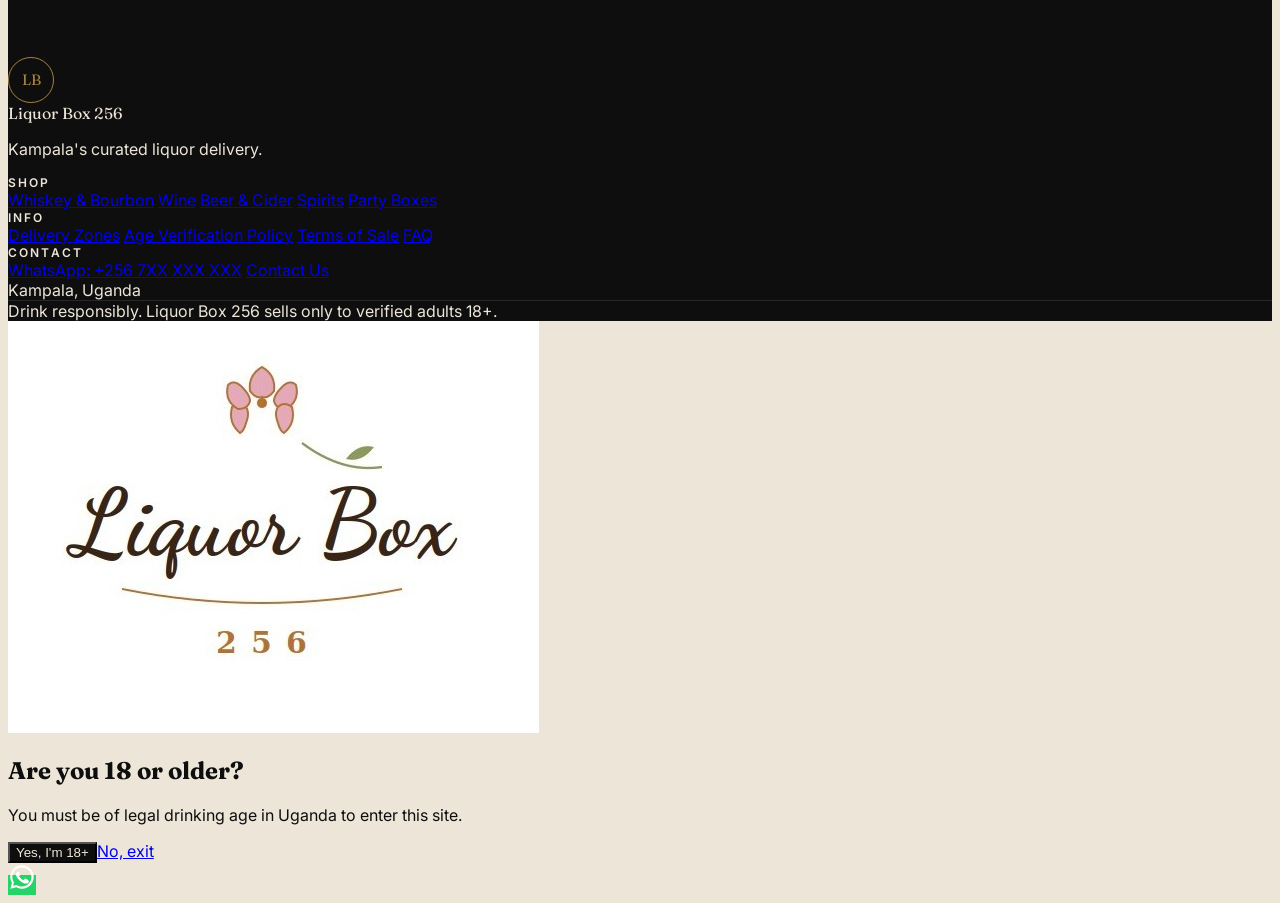
==== commit e1224f89: "nav bar clean up" ====
--- a/index.html
+++ b/index.html
@@ -1,327 +1,386 @@
 <!DOCTYPE html>
 <html lang="en">
+
 <head>
-<meta charset="UTF-8">
-<meta name="viewport" content="width=device-width, initial-scale=1.0">
-<title>Liquor Box Store — Kampala, Uganda</title>
-<meta name="description" content="Curated whiskey, wine, beer and spirits delivered across Kampala & Wakiso. Order online or on WhatsApp — ID checked on arrival, 18+ only.">
-<meta name="theme-color" content="#0E0E0F">
-<meta property="og:type" content="website">
-<meta property="og:title" content="Liquor Box Store — Kampala, Uganda">
-<meta property="og:description" content="Curated whiskey, wine, beer and spirits delivered across Kampala & Wakiso.">
-<meta property="og:image" content="https://images.unsplash.com/photo-1514933651103-005eec06c04b?w=1200&q=80">
-<link rel="icon" type="image/svg+xml" href="assets/img/favicon.svg">
-<link rel="preconnect" href="https://images.unsplash.com">
-<link rel="preconnect" href="https://fonts.googleapis.com">
-<link href="https://fonts.googleapis.com/css2?family=Fraunces:opsz,wght@9..144,400;9..144,500;9..144,600&family=Inter:wght@400;500;600&display=swap" rel="stylesheet">
-<script src="https://cdn.tailwindcss.com"></script>
-<!-- CHANGED: inline styles moved to assets/css/style.css (shared by all pages) -->
-<link rel="stylesheet" href="assets/css/style.css">
+  <meta charset="UTF-8">
+  <meta name="viewport" content="width=device-width, initial-scale=1.0">
+  <title>Liquor Box 256 — Kampala, Uganda</title>
+  <meta name="description"
+    content="Curated whiskey, wine, beer and spirits delivered across Kampala & Wakiso. Order online or on WhatsApp — ID checked on arrival, 18+ only.">
+  <meta name="theme-color" content="#0E0E0F">
+  <meta property="og:type" content="website">
+  <meta property="og:title" content="Liquor Box 256 — Kampala, Uganda">
+  <meta property="og:description" content="Curated whiskey, wine, beer and spirits delivered across Kampala & Wakiso.">
+  <meta property="og:image" content="https://images.unsplash.com/photo-1514933651103-005eec06c04b?w=1200&q=80">
+  <link rel="icon" type="image/svg+xml" href="assets/img/favicon.svg">
+  <link rel="preconnect" href="https://images.unsplash.com">
+  <link rel="preconnect" href="https://fonts.googleapis.com">
+  <link
+    href="https://fonts.googleapis.com/css2?family=Fraunces:opsz,wght@9..144,400;9..144,500;9..144,600&family=Inter:wght@400;500;600&display=swap"
+    rel="stylesheet">
+  <script src="https://cdn.tailwindcss.com"></script>
+  <!-- CHANGED: inline styles moved to assets/css/style.css (shared by all pages) -->
+  <link rel="stylesheet" href="assets/css/style.css">
 </head>
+
 <body class="antialiased">
 
-<!-- Top strip -->
-<div class="text-center py-2 text-[11px] eyebrow" style="background:var(--onyx); color:var(--parchment); letter-spacing:0.14em;">
-  Verified 18+ Delivery &nbsp;·&nbsp; ID Checked on Arrival &nbsp;·&nbsp; Kampala &amp; Wakiso
-</div>
-
-<!-- Header -->
-<header class="sticky top-0 z-40" style="background:var(--parchment); border-bottom:1px solid rgba(14,14,15,0.1);">
-  <div class="max-w-6xl mx-auto flex items-center justify-between px-6 py-5">
-    <div class="flex items-center gap-3">
-      <div class="mono">LB</div>
-      <div>
-        <div class="font-display text-xl leading-none">Liquor Box</div>
-        <div class="eyebrow" style="color:var(--brass); letter-spacing:0.12em;">Store — Kampala</div>
-      </div>
-    </div>
-    <nav class="hidden md:flex gap-9 text-sm">
-      <!-- CHANGED: section anchors replaced with site-wide page nav
+  <!-- CHANGED: top strip removed per request
+  <div class="text-center py-2 text-[11px] eyebrow"
+    style="background:var(--onyx); color:var(--parchment); letter-spacing:0.14em;">
+    Verified 18+ Delivery &nbsp;·&nbsp; ID Checked on Arrival &nbsp;·&nbsp; Kampala &amp; Wakiso
+  </div>
+  -->
+
+  <!-- Header -->
+  <header class="sticky top-0 z-40" style="background:var(--parchment); border-bottom:1px solid rgba(14,14,15,0.1);">
+    <div class="max-w-6xl mx-auto flex items-center justify-between px-6 py-5">
+      <!-- CHANGED: text brand replaced with logo image -->
+      <a href="index.html" class="flex items-center">
+        <img src="assets/img/logo.jpg" alt="Liquor Box 256" class="h-14 w-auto mix-blend-multiply">
+      </a>
+      <nav class="hidden md:flex gap-9 text-sm">
+        <!-- CHANGED: section anchors replaced with site-wide page nav
       <a href="#collections" class="nav-link">Collections</a>
       <a href="#selections" class="nav-link">Selections</a>
       <a href="#delivery" class="nav-link">Delivery</a>
       <a href="#zones" class="nav-link">Zones</a>
       -->
-      <a href="index.html" class="nav-link" style="color:var(--brass);">Home</a>
-      <a href="shop.html" class="nav-link">Shop</a>
-      <a href="about.html" class="nav-link">About</a>
-      <a href="faq.html" class="nav-link">FAQ</a>
-      <a href="contact.html" class="nav-link">Contact</a>
-    </nav>
-    <div class="flex items-center gap-5">
-      <!-- CHANGED: dead button replaced with real WhatsApp link
+        <a href="index.html" class="nav-link" style="color:var(--brass);">Home</a>
+        <a href="shop.html" class="nav-link">Shop</a>
+        <a href="about.html" class="nav-link">About</a>
+        <a href="faq.html" class="nav-link">FAQ</a>
+        <a href="contact.html" class="nav-link">Contact</a>
+      </nav>
+      <div class="flex items-center gap-5">
+        <!-- CHANGED: dead button replaced with real WhatsApp link
       <button class="hidden sm:block text-sm px-5 py-2.5" style="background:var(--onyx); color:var(--parchment);">
         Order on WhatsApp
       </button>
       -->
-      <a href="https://wa.me/256700000000?text=Hi%20Liquor%20Box%2C%20I%27d%20like%20to%20place%20an%20order" target="_blank" rel="noopener" class="hidden sm:block text-sm px-5 py-2.5" style="background:var(--onyx); color:var(--parchment);">
-        Order on WhatsApp
-      </a>
-      <!-- CHANGED: cart icon now links to cart.html -->
-      <a href="cart.html" class="relative" aria-label="Cart">
-        <svg width="20" height="20" viewBox="0 0 24 24" fill="none" stroke="var(--onyx)" stroke-width="1.6"><path d="M6 6h15l-1.5 9h-12z"/><circle cx="9" cy="20" r="1"/><circle cx="18" cy="20" r="1"/><path d="M6 6L4 3H2"/></svg>
-        <!-- CHANGED: cart count now dynamic, starts at 0 -->
-        <span id="cart-count" class="absolute -top-2 -right-2 text-[9px] w-4 h-4 rounded-full flex items-center justify-center" style="background:var(--wine); color:var(--parchment);">0</span>
-      </a>
-      <!-- CHANGED: added hamburger for mobile nav -->
-      <button id="menu-btn" class="md:hidden" aria-label="Menu" aria-expanded="false">
-        <svg width="22" height="22" viewBox="0 0 24 24" fill="none" stroke="var(--onyx)" stroke-width="1.6"><line x1="3" y1="6" x2="21" y2="6"/><line x1="3" y1="12" x2="21" y2="12"/><line x1="3" y1="18" x2="21" y2="18"/></svg>
-      </button>
-    </div>
-  </div>
-  <!-- CHANGED: mobile nav panel -->
-  <div id="mobile-menu" class="hidden md:hidden px-6 pb-5 space-y-3 text-sm" style="border-top:1px solid rgba(14,14,15,0.1);">
-    <a href="index.html" class="block pt-4" style="color:var(--brass);">Home</a>
-    <a href="shop.html" class="block">Shop</a>
-    <a href="about.html" class="block">About</a>
-    <a href="faq.html" class="block">FAQ</a>
-    <a href="contact.html" class="block">Contact</a>
-    <a href="cart.html" class="block">Cart</a>
-    <a href="https://wa.me/256700000000" target="_blank" rel="noopener" class="block font-semibold" style="color:var(--brass);">Order on WhatsApp →</a>
-  </div>
-</header>
-
-<!-- Hero -->
-<section class="relative overflow-hidden" style="background:var(--onyx); min-height:88vh;">
-  <!-- CHANGED: added hero background image (Unsplash placeholder) -->
-  <img src="https://images.unsplash.com/photo-1514933651103-005eec06c04b?w=1600&q=80" alt="Back-lit bar shelf lined with liquor bottles" class="absolute inset-0 w-full h-full object-cover" style="opacity:0.35;" loading="eager" fetchpriority="high">
-  <div class="absolute inset-0" style="background:linear-gradient(to right, rgba(14,14,15,0.85) 20%, rgba(14,14,15,0.35));"></div>
-  <!-- decorative oversized bottle outline, right side -->
-  <svg class="hidden md:block absolute" style="right:-40px; top:-40px; height:110%; opacity:0.16;" viewBox="0 0 200 420" fill="none">
-    <path class="icon-line" stroke-width="1" d="M85 10h30v35l18 22v320a10 10 0 0 1-10 10H77a10 10 0 0 1-10-10V67l18-22z"/>
-    <line class="icon-line" stroke-width="1" x1="67" y1="150" x2="133" y2="150"/>
-  </svg>
-  <!-- skyline strip -->
-  <svg class="skyline absolute bottom-0 left-0 w-full" style="height:70px;" viewBox="0 0 800 70" preserveAspectRatio="none">
-    <rect x="0" y="30" width="40" height="40"/><rect x="45" y="15" width="30" height="55"/><rect x="80" y="35" width="25" height="35"/>
-    <rect x="110" y="5" width="35" height="65"/><rect x="150" y="28" width="28" height="42"/><rect x="182" y="18" width="20" height="52"/>
-    <rect x="210" y="38" width="45" height="32"/><rect x="260" y="10" width="30" height="60"/><rect x="295" y="30" width="22" height="40"/>
-    <rect x="322" y="20" width="34" height="50"/><rect x="360" y="0" width="26" height="70"/><rect x="392" y="32" width="30" height="38"/>
-    <rect x="426" y="15" width="28" height="55"/><rect x="460" y="35" width="40" height="35"/><rect x="505" y="8" width="24" height="62"/>
-    <rect x="534" y="28" width="30" height="42"/><rect x="570" y="18" width="22" height="52"/><rect x="598" y="38" width="45" height="32"/>
-    <rect x="648" y="12" width="28" height="58"/><rect x="680" y="30" width="24" height="40"/><rect x="710" y="20" width="34" height="50"/>
-    <rect x="748" y="0" width="26" height="70"/>
-  </svg>
-  <div class="relative max-w-6xl mx-auto px-6 flex flex-col justify-end pt-28 pb-24" style="min-height:88vh; color:var(--parchment);">
-    <div class="eyebrow mb-5" style="color:var(--brass);">Est. Kampala — Delivered Since Day One</div>
-    <h1 class="font-display text-4xl sm:text-5xl md:text-6xl leading-[1.08] mb-6 max-w-2xl">
-      A private cellar,<br>brought to your door.
-    </h1>
-    <p class="text-base md:text-lg max-w-md mb-9 opacity-85">
-      Whiskey, wine and spirits, curated and delivered across Kampala and Wakiso — ordered online or over WhatsApp.
-    </p>
-    <div class="flex flex-wrap gap-4">
-      <!-- CHANGED: dead buttons replaced with working links
+        <a href="https://wa.me/256700000000?text=Hi%20Liquor%20Box%20256%2C%20I%27d%20like%20to%20place%20an%20order"
+          target="_blank" rel="noopener" class="hidden sm:block text-sm px-5 py-2.5"
+          style="background:var(--onyx); color:var(--parchment);">
+          Order on WhatsApp
+        </a>
+        <!-- CHANGED: cart icon now links to cart.html -->
+        <a href="cart.html" class="relative" aria-label="Cart">
+          <svg width="20" height="20" viewBox="0 0 24 24" fill="none" stroke="var(--onyx)" stroke-width="1.6">
+            <path d="M6 6h15l-1.5 9h-12z" />
+            <circle cx="9" cy="20" r="1" />
+            <circle cx="18" cy="20" r="1" />
+            <path d="M6 6L4 3H2" />
+          </svg>
+          <!-- CHANGED: cart count now dynamic, starts at 0 -->
+          <span id="cart-count"
+            class="absolute -top-2 -right-2 text-[9px] w-4 h-4 rounded-full flex items-center justify-center"
+            style="background:var(--wine); color:var(--parchment);">0</span>
+        </a>
+        <!-- CHANGED: added hamburger for mobile nav -->
+        <button id="menu-btn" class="md:hidden" aria-label="Menu" aria-expanded="false">
+          <svg width="22" height="22" viewBox="0 0 24 24" fill="none" stroke="var(--onyx)" stroke-width="1.6">
+            <line x1="3" y1="6" x2="21" y2="6" />
+            <line x1="3" y1="12" x2="21" y2="12" />
+            <line x1="3" y1="18" x2="21" y2="18" />
+          </svg>
+        </button>
+      </div>
+    </div>
+    <!-- CHANGED: mobile nav panel -->
+    <div id="mobile-menu" class="hidden md:hidden px-6 pb-5 space-y-3 text-sm"
+      style="border-top:1px solid rgba(14,14,15,0.1);">
+      <a href="index.html" class="block pt-4" style="color:var(--brass);">Home</a>
+      <a href="shop.html" class="block">Shop</a>
+      <a href="about.html" class="block">About</a>
+      <a href="faq.html" class="block">FAQ</a>
+      <a href="contact.html" class="block">Contact</a>
+      <a href="cart.html" class="block">Cart</a>
+      <a href="https://wa.me/256700000000" target="_blank" rel="noopener" class="block font-semibold"
+        style="color:var(--brass);">Order on WhatsApp →</a>
+    </div>
+  </header>
+
+  <!-- Hero -->
+  <section class="relative overflow-hidden" style="background:var(--onyx); min-height:88vh;">
+    <!-- CHANGED: added hero background image (Unsplash placeholder) -->
+    <img src="https://images.unsplash.com/photo-1514933651103-005eec06c04b?w=1600&q=80"
+      alt="Back-lit bar shelf lined with liquor bottles" class="absolute inset-0 w-full h-full object-cover"
+      style="opacity:0.35;" loading="eager" fetchpriority="high">
+    <div class="absolute inset-0"
+      style="background:linear-gradient(to right, rgba(14,14,15,0.85) 20%, rgba(14,14,15,0.35));"></div>
+    <!-- decorative oversized bottle outline, right side -->
+    <svg class="hidden md:block absolute" style="right:-40px; top:-40px; height:110%; opacity:0.16;"
+      viewBox="0 0 200 420" fill="none">
+      <path class="icon-line" stroke-width="1"
+        d="M85 10h30v35l18 22v320a10 10 0 0 1-10 10H77a10 10 0 0 1-10-10V67l18-22z" />
+      <line class="icon-line" stroke-width="1" x1="67" y1="150" x2="133" y2="150" />
+    </svg>
+    <!-- skyline strip -->
+    <svg class="skyline absolute bottom-0 left-0 w-full" style="height:70px;" viewBox="0 0 800 70"
+      preserveAspectRatio="none">
+      <rect x="0" y="30" width="40" height="40" />
+      <rect x="45" y="15" width="30" height="55" />
+      <rect x="80" y="35" width="25" height="35" />
+      <rect x="110" y="5" width="35" height="65" />
+      <rect x="150" y="28" width="28" height="42" />
+      <rect x="182" y="18" width="20" height="52" />
+      <rect x="210" y="38" width="45" height="32" />
+      <rect x="260" y="10" width="30" height="60" />
+      <rect x="295" y="30" width="22" height="40" />
+      <rect x="322" y="20" width="34" height="50" />
+      <rect x="360" y="0" width="26" height="70" />
+      <rect x="392" y="32" width="30" height="38" />
+      <rect x="426" y="15" width="28" height="55" />
+      <rect x="460" y="35" width="40" height="35" />
+      <rect x="505" y="8" width="24" height="62" />
+      <rect x="534" y="28" width="30" height="42" />
+      <rect x="570" y="18" width="22" height="52" />
+      <rect x="598" y="38" width="45" height="32" />
+      <rect x="648" y="12" width="28" height="58" />
+      <rect x="680" y="30" width="24" height="40" />
+      <rect x="710" y="20" width="34" height="50" />
+      <rect x="748" y="0" width="26" height="70" />
+    </svg>
+    <div class="relative max-w-6xl mx-auto px-6 flex flex-col justify-end pt-28 pb-24"
+      style="min-height:88vh; color:var(--parchment);">
+      <div class="eyebrow mb-5" style="color:var(--brass);">Est. Kampala — Delivered Since Day One</div>
+      <h1 class="font-display text-4xl sm:text-5xl md:text-6xl leading-[1.08] mb-6 max-w-2xl">
+        A private cellar,<br>brought to your door.
+      </h1>
+      <p class="text-base md:text-lg max-w-md mb-9 opacity-85">
+        Whiskey, wine and spirits, curated and delivered across Kampala and Wakiso — ordered online or over WhatsApp.
+      </p>
+      <div class="flex flex-wrap gap-4">
+        <!-- CHANGED: dead buttons replaced with working links
       <button class="text-sm px-7 py-3.5" style="background:var(--brass); color:var(--onyx);">Browse the Collection</button>
       <button class="text-sm px-7 py-3.5 border" style="border-color:var(--parchment); color:var(--parchment);">Order on WhatsApp →</button>
       -->
-      <a href="shop.html" class="text-sm px-7 py-3.5" style="background:var(--brass); color:var(--onyx);">Browse the Collection</a>
-      <a href="https://wa.me/256700000000?text=Hi%20Liquor%20Box%2C%20I%27d%20like%20to%20place%20an%20order" target="_blank" rel="noopener" class="text-sm px-7 py-3.5 border" style="border-color:var(--parchment); color:var(--parchment);">Order on WhatsApp →</a>
-    </div>
-  </div>
-</section>
-
-<!-- Collections -->
-<section id="collections" class="max-w-6xl mx-auto px-6 py-24">
-  <div class="flex items-end justify-between mb-12">
-    <div>
-      <div class="eyebrow mb-3" style="color:var(--brass);">Vol. 01 — Collections</div>
-      <h2 class="font-display text-3xl md:text-4xl">Six curated categories</h2>
-    </div>
-    <p class="text-sm max-w-xs text-right opacity-60 hidden md:block">Every bottle checked for provenance before it reaches the shelf.</p>
-  </div>
-  <div class="grid grid-cols-2 md:grid-cols-3 gap-6">
-    <!-- CHANGED: category cards now link into the shop -->
-
-    <a href="shop.html?cat=whiskey" class="plate aspect-[3/4] flex-col !items-stretch !justify-end">
-      <!-- CHANGED: replaced placeholder SVG icon with real image
+        <a href="shop.html" class="text-sm px-7 py-3.5" style="background:var(--brass); color:var(--onyx);">Browse the
+          Collection</a>
+        <a href="https://wa.me/256700000000?text=Hi%20Liquor%20Box%20256%2C%20I%27d%20like%20to%20place%20an%20order"
+          target="_blank" rel="noopener" class="text-sm px-7 py-3.5 border"
+          style="border-color:var(--parchment); color:var(--parchment);">Order on WhatsApp →</a>
+      </div>
+    </div>
+  </section>
+
+  <!-- Collections -->
+  <section id="collections" class="max-w-6xl mx-auto px-6 py-24">
+    <div class="flex items-end justify-between mb-12">
+      <div>
+        <div class="eyebrow mb-3" style="color:var(--brass);">Vol. 01 — Collections</div>
+        <h2 class="font-display text-3xl md:text-4xl">Six curated categories</h2>
+      </div>
+      <p class="text-sm max-w-xs text-right opacity-60 hidden md:block">Every bottle checked for provenance before it
+        reaches the shelf.</p>
+    </div>
+    <div class="grid grid-cols-2 md:grid-cols-3 gap-6">
+      <!-- CHANGED: category cards now link into the shop -->
+
+      <a href="shop.html?cat=whiskey" class="plate aspect-[3/4] flex-col !items-stretch !justify-end">
+        <!-- CHANGED: replaced placeholder SVG icon with real image
       <svg viewBox="0 0 100 140" class="!w-16 !h-16 mx-auto mb-6"><path class="icon-line" d="M42 8h16v18l10 12v82a6 6 0 0 1-6 6H38a6 6 0 0 1-6-6V38l10-12z"/><line class="icon-line" x1="32" y1="70" x2="68" y2="70"/></svg>
       -->
-      <img src="https://images.unsplash.com/photo-1527281400683-1aae777175f8?w=800&q=80" alt="Whiskey bottle and glass" class="plate-img" loading="lazy">
-      <div class="shade"></div>
-      <div class="relative p-5" style="color:var(--parchment);">
-        <div class="eyebrow mb-1" style="color:var(--brass);">01</div>
-        <div class="font-display text-xl">Whiskey &amp; Bourbon</div>
-        <div class="text-xs mt-1 opacity-70">From UGX 45,000</div>
-      </div>
-    </a>
-
-    <a href="shop.html?cat=wine" class="plate aspect-[3/4] flex-col !items-stretch !justify-end">
-      <!-- CHANGED: replaced placeholder SVG icon with real image
+        <img src="https://images.unsplash.com/photo-1527281400683-1aae777175f8?w=800&q=80"
+          alt="Whiskey bottle and glass" class="plate-img" loading="lazy">
+        <div class="shade"></div>
+        <div class="relative p-5" style="color:var(--parchment);">
+          <div class="eyebrow mb-1" style="color:var(--brass);">01</div>
+          <div class="font-display text-xl">Whiskey &amp; Bourbon</div>
+          <div class="text-xs mt-1 opacity-70">From UGX 45,000</div>
+        </div>
+      </a>
+
+      <a href="shop.html?cat=wine" class="plate aspect-[3/4] flex-col !items-stretch !justify-end">
+        <!-- CHANGED: replaced placeholder SVG icon with real image
       <svg viewBox="0 0 100 140" class="!w-16 !h-16 mx-auto mb-6"><path class="icon-line" d="M46 6h8v14a18 18 0 0 1 12 17c0 8-6 14-14 15v70a6 6 0 0 1-4 4 6 6 0 0 1-4-4V52c-8-1-14-7-14-15a18 18 0 0 1 12-17z"/></svg>
       -->
-      <img src="https://images.unsplash.com/photo-1510812431401-41d2bd2722f3?w=800&q=80" alt="Rows of red wine bottles" class="plate-img" loading="lazy">
-      <div class="shade"></div>
-      <div class="relative p-5" style="color:var(--parchment);">
-        <div class="eyebrow mb-1" style="color:var(--brass);">02</div>
-        <div class="font-display text-xl">Red, White &amp; Rosé</div>
-        <div class="text-xs mt-1 opacity-70">From UGX 25,000</div>
-      </div>
-    </a>
-
-    <a href="shop.html?cat=beer" class="plate aspect-[3/4] flex-col !items-stretch !justify-end">
-      <!-- CHANGED: replaced placeholder SVG icon with real image
+        <img src="https://images.unsplash.com/photo-1510812431401-41d2bd2722f3?w=800&q=80"
+          alt="Rows of red wine bottles" class="plate-img" loading="lazy">
+        <div class="shade"></div>
+        <div class="relative p-5" style="color:var(--parchment);">
+          <div class="eyebrow mb-1" style="color:var(--brass);">02</div>
+          <div class="font-display text-xl">Red, White &amp; Rosé</div>
+          <div class="text-xs mt-1 opacity-70">From UGX 25,000</div>
+        </div>
+      </a>
+
+      <a href="shop.html?cat=beer" class="plate aspect-[3/4] flex-col !items-stretch !justify-end">
+        <!-- CHANGED: replaced placeholder SVG icon with real image
       <svg viewBox="0 0 100 140" class="!w-16 !h-16 mx-auto mb-6"><path class="icon-line" d="M40 6h20v10l6 8v96a8 8 0 0 1-8 8H42a8 8 0 0 1-8-8V24l6-8z"/><circle class="icon-line" cx="50" cy="16" r="3"/></svg>
       -->
-      <img src="https://images.unsplash.com/photo-1608270586620-248524c67de9?w=800&q=80" alt="Chilled beer bottles" class="plate-img" loading="lazy">
-      <div class="shade"></div>
-      <div class="relative p-5" style="color:var(--parchment);">
-        <div class="eyebrow mb-1" style="color:var(--brass);">03</div>
-        <div class="font-display text-xl">Beer &amp; Cider</div>
-        <div class="text-xs mt-1 opacity-70">From UGX 3,500</div>
-      </div>
-    </a>
-
-    <a href="shop.html?cat=spirits" class="plate aspect-[3/4] flex-col !items-stretch !justify-end">
-      <!-- CHANGED: replaced placeholder SVG icon with real image
+        <img src="https://images.unsplash.com/photo-1608270586620-248524c67de9?w=800&q=80" alt="Chilled beer bottles"
+          class="plate-img" loading="lazy">
+        <div class="shade"></div>
+        <div class="relative p-5" style="color:var(--parchment);">
+          <div class="eyebrow mb-1" style="color:var(--brass);">03</div>
+          <div class="font-display text-xl">Beer &amp; Cider</div>
+          <div class="text-xs mt-1 opacity-70">From UGX 3,500</div>
+        </div>
+      </a>
+
+      <a href="shop.html?cat=spirits" class="plate aspect-[3/4] flex-col !items-stretch !justify-end">
+        <!-- CHANGED: replaced placeholder SVG icon with real image
       <svg viewBox="0 0 100 140" class="!w-16 !h-16 mx-auto mb-6"><path class="icon-line" d="M44 8h12v16l8 10v88a6 6 0 0 1-6 6H42a6 6 0 0 1-6-6V34l8-10z"/><path class="icon-line" d="M50 34c-3 6-3 10 0 16"/></svg>
       -->
-      <img src="https://images.unsplash.com/photo-1514362545857-3bc16c4c7d1b?w=800&q=80" alt="Cocktails made with clear spirits" class="plate-img" loading="lazy">
-      <div class="shade"></div>
-      <div class="relative p-5" style="color:var(--parchment);">
-        <div class="eyebrow mb-1" style="color:var(--brass);">04</div>
-        <div class="font-display text-xl">Gin, Vodka &amp; Rum</div>
-        <div class="text-xs mt-1 opacity-70">From UGX 28,000</div>
-      </div>
-    </a>
-
-    <a href="shop.html?cat=mixers" class="plate aspect-[3/4] flex-col !items-stretch !justify-end">
-      <!-- CHANGED: replaced placeholder SVG icon with real image
+        <img src="https://images.unsplash.com/photo-1514362545857-3bc16c4c7d1b?w=800&q=80"
+          alt="Cocktails made with clear spirits" class="plate-img" loading="lazy">
+        <div class="shade"></div>
+        <div class="relative p-5" style="color:var(--parchment);">
+          <div class="eyebrow mb-1" style="color:var(--brass);">04</div>
+          <div class="font-display text-xl">Gin, Vodka &amp; Rum</div>
+          <div class="text-xs mt-1 opacity-70">From UGX 28,000</div>
+        </div>
+      </a>
+
+      <a href="shop.html?cat=mixers" class="plate aspect-[3/4] flex-col !items-stretch !justify-end">
+        <!-- CHANGED: replaced placeholder SVG icon with real image
       <svg viewBox="0 0 100 140" class="!w-16 !h-16 mx-auto mb-6"><rect class="icon-line" x="34" y="30" width="32" height="88" rx="4"/><ellipse class="icon-line" cx="50" cy="30" rx="16" ry="5"/></svg>
       -->
-      <img src="https://images.unsplash.com/photo-1558642452-9d2a7deb7f62?w=800&q=80" alt="Soft drink cans on ice" class="plate-img" loading="lazy">
-      <div class="shade"></div>
-      <div class="relative p-5" style="color:var(--parchment);">
-        <div class="eyebrow mb-1" style="color:var(--brass);">05</div>
-        <div class="font-display text-xl">Mixers &amp; Soft Drinks</div>
-        <div class="text-xs mt-1 opacity-70">From UGX 2,000</div>
-      </div>
-    </a>
-
-    <a href="shop.html?cat=party" class="plate aspect-[3/4] flex-col !items-stretch !justify-end">
-      <!-- CHANGED: replaced placeholder SVG icon with real image
+        <img src="https://images.unsplash.com/photo-1558642452-9d2a7deb7f62?w=800&q=80" alt="Soft drink cans on ice"
+          class="plate-img" loading="lazy">
+        <div class="shade"></div>
+        <div class="relative p-5" style="color:var(--parchment);">
+          <div class="eyebrow mb-1" style="color:var(--brass);">05</div>
+          <div class="font-display text-xl">Mixers &amp; Soft Drinks</div>
+          <div class="text-xs mt-1 opacity-70">From UGX 2,000</div>
+        </div>
+      </a>
+
+      <a href="shop.html?cat=party" class="plate aspect-[3/4] flex-col !items-stretch !justify-end">
+        <!-- CHANGED: replaced placeholder SVG icon with real image
       <svg viewBox="0 0 100 140" class="!w-16 !h-16 mx-auto mb-6"><rect class="icon-line" x="26" y="46" width="48" height="58" rx="2"/><line class="icon-line" x1="26" y1="66" x2="74" y2="66"/><path class="icon-line" d="M50 46V30M50 30c-6 0-10-4-10-9s4-8 10-3c6-5 10 2 10 3s-4 9-10 9z"/></svg>
       -->
-      <img src="https://images.unsplash.com/photo-1470337458703-46ad1756a187?w=800&q=80" alt="Friends toasting with wine glasses at a party" class="plate-img" loading="lazy">
-      <div class="shade"></div>
-      <div class="relative p-5" style="color:var(--parchment);">
-        <div class="eyebrow mb-1" style="color:var(--brass);">06</div>
-        <div class="font-display text-xl">Party Boxes</div>
-        <div class="text-xs mt-1 opacity-70">From UGX 150,000</div>
-      </div>
-    </a>
-
-  </div>
-</section>
-
-<!-- Featured selections -->
-<section id="selections" style="background:var(--onyx); color:var(--parchment);">
-  <div class="max-w-6xl mx-auto px-6 py-24">
-    <div class="eyebrow mb-3" style="color:var(--brass);">Vol. 02 — This Week's Selections</div>
-    <h2 class="font-display text-3xl md:text-4xl mb-14">Featured bottles</h2>
-
-    <div class="grid grid-cols-1 sm:grid-cols-2 md:grid-cols-4 gap-8">
-
-      <div class="group">
-        <div class="plate aspect-[3/4] mb-4">
-          <!-- CHANGED: replaced placeholder SVG icon with real image
+        <img src="https://images.unsplash.com/photo-1470337458703-46ad1756a187?w=800&q=80"
+          alt="Friends toasting with wine glasses at a party" class="plate-img" loading="lazy">
+        <div class="shade"></div>
+        <div class="relative p-5" style="color:var(--parchment);">
+          <div class="eyebrow mb-1" style="color:var(--brass);">06</div>
+          <div class="font-display text-xl">Party Boxes</div>
+          <div class="text-xs mt-1 opacity-70">From UGX 150,000</div>
+        </div>
+      </a>
+
+    </div>
+  </section>
+
+  <!-- Featured selections -->
+  <section id="selections" style="background:var(--onyx); color:var(--parchment);">
+    <div class="max-w-6xl mx-auto px-6 py-24">
+      <div class="eyebrow mb-3" style="color:var(--brass);">Vol. 02 — This Week's Selections</div>
+      <h2 class="font-display text-3xl md:text-4xl mb-14">Featured bottles</h2>
+
+      <div class="grid grid-cols-1 sm:grid-cols-2 md:grid-cols-4 gap-8">
+
+        <div class="group">
+          <div class="plate aspect-[3/4] mb-4">
+            <!-- CHANGED: replaced placeholder SVG icon with real image
           <svg viewBox="0 0 100 140"><path class="icon-line" d="M44 8h12v16l8 10v88a6 6 0 0 1-6 6H42a6 6 0 0 1-6-6V34l8-10z"/><path class="icon-line" d="M50 34c-3 6-3 10 0 16"/></svg>
           -->
-          <img src="https://images.unsplash.com/photo-1560512823-829485b8bf24?w=800&q=80" alt="Gin bottle placeholder" class="plate-img" loading="lazy">
-        </div>
-        <div class="eyebrow mb-1" style="color:var(--brass);">Gin</div>
-        <div class="font-display text-lg mb-1">Uganda Waragi, 750ml</div>
-        <div class="flex items-center justify-between">
-          <div class="text-sm opacity-70">UGX 28,000</div>
-          <button class="add-btn text-xs px-3 py-1.5 border" style="border-color:var(--brass); color:var(--brass);" data-add="waragi-750">+ Add</button>
-        </div>
-      </div>
-
-      <div class="group">
-        <div class="plate aspect-[3/4] mb-4">
-          <!-- CHANGED: replaced placeholder SVG icon with real image
+            <img src="https://images.unsplash.com/photo-1560512823-829485b8bf24?w=800&q=80" alt="Gin bottle placeholder"
+              class="plate-img" loading="lazy">
+          </div>
+          <div class="eyebrow mb-1" style="color:var(--brass);">Gin</div>
+          <div class="font-display text-lg mb-1">Uganda Waragi, 750ml</div>
+          <div class="flex items-center justify-between">
+            <div class="text-sm opacity-70">UGX 28,000</div>
+            <button class="add-btn text-xs px-3 py-1.5 border" style="border-color:var(--brass); color:var(--brass);"
+              data-add="waragi-750">+ Add</button>
+          </div>
+        </div>
+
+        <div class="group">
+          <div class="plate aspect-[3/4] mb-4">
+            <!-- CHANGED: replaced placeholder SVG icon with real image
           <svg viewBox="0 0 100 140"><path class="icon-line" d="M40 6h20v10l6 8v96a8 8 0 0 1-8 8H42a8 8 0 0 1-8-8V24l6-8z"/><circle class="icon-line" cx="50" cy="16" r="3"/></svg>
           -->
-          <img src="https://images.unsplash.com/photo-1566633806327-68e152aaf26d?w=800&q=80" alt="Beer bottles placeholder" class="plate-img" loading="lazy">
-        </div>
-        <div class="eyebrow mb-1" style="color:var(--brass);">Beer</div>
-        <div class="font-display text-lg mb-1">Nile Special, Crate of 24</div>
-        <div class="flex items-center justify-between">
-          <div class="text-sm opacity-70">UGX 62,000</div>
-          <button class="add-btn text-xs px-3 py-1.5 border" style="border-color:var(--brass); color:var(--brass);" data-add="nile-crate">+ Add</button>
-        </div>
-      </div>
-
-      <div class="group">
-        <div class="plate aspect-[3/4] mb-4">
-          <!-- CHANGED: replaced placeholder SVG icon with real image
+            <img src="https://images.unsplash.com/photo-1566633806327-68e152aaf26d?w=800&q=80"
+              alt="Beer bottles placeholder" class="plate-img" loading="lazy">
+          </div>
+          <div class="eyebrow mb-1" style="color:var(--brass);">Beer</div>
+          <div class="font-display text-lg mb-1">Nile Special, Crate of 24</div>
+          <div class="flex items-center justify-between">
+            <div class="text-sm opacity-70">UGX 62,000</div>
+            <button class="add-btn text-xs px-3 py-1.5 border" style="border-color:var(--brass); color:var(--brass);"
+              data-add="nile-crate">+ Add</button>
+          </div>
+        </div>
+
+        <div class="group">
+          <div class="plate aspect-[3/4] mb-4">
+            <!-- CHANGED: replaced placeholder SVG icon with real image
           <svg viewBox="0 0 100 140"><path class="icon-line" d="M46 6h8v14a18 18 0 0 1 12 17c0 8-6 14-14 15v70a6 6 0 0 1-4 4 6 6 0 0 1-4-4V52c-8-1-14-7-14-15a18 18 0 0 1 12-17z"/></svg>
           -->
-          <img src="https://images.unsplash.com/photo-1547595628-c61a29f496f0?w=800&q=80" alt="Red wine bottle and glass placeholder" class="plate-img" loading="lazy">
-        </div>
-        <div class="eyebrow mb-1" style="color:var(--brass);">Wine</div>
-        <div class="font-display text-lg mb-1">Four Cousins Red, 750ml</div>
-        <div class="flex items-center justify-between">
-          <div class="text-sm opacity-70">UGX 35,000</div>
-          <button class="add-btn text-xs px-3 py-1.5 border" style="border-color:var(--brass); color:var(--brass);" data-add="four-cousins-750">+ Add</button>
-        </div>
-      </div>
-
-      <div class="group">
-        <div class="plate aspect-[3/4] mb-4">
-          <!-- CHANGED: replaced placeholder SVG icon with real image
+            <img src="https://images.unsplash.com/photo-1547595628-c61a29f496f0?w=800&q=80"
+              alt="Red wine bottle and glass placeholder" class="plate-img" loading="lazy">
+          </div>
+          <div class="eyebrow mb-1" style="color:var(--brass);">Wine</div>
+          <div class="font-display text-lg mb-1">Four Cousins Red, 750ml</div>
+          <div class="flex items-center justify-between">
+            <div class="text-sm opacity-70">UGX 35,000</div>
+            <button class="add-btn text-xs px-3 py-1.5 border" style="border-color:var(--brass); color:var(--brass);"
+              data-add="four-cousins-750">+ Add</button>
+          </div>
+        </div>
+
+        <div class="group">
+          <div class="plate aspect-[3/4] mb-4">
+            <!-- CHANGED: replaced placeholder SVG icon with real image
           <svg viewBox="0 0 100 140"><path class="icon-line" d="M42 8h16v18l10 12v82a6 6 0 0 1-6 6H38a6 6 0 0 1-6-6V38l10-12z"/><line class="icon-line" x1="32" y1="70" x2="68" y2="70"/></svg>
           -->
-          <img src="https://images.unsplash.com/photo-1569529465841-dfecdab7503b?w=800&q=80" alt="Vodka bottle placeholder" class="plate-img" loading="lazy">
-        </div>
-        <div class="eyebrow mb-1" style="color:var(--brass);">Vodka</div>
-        <div class="font-display text-lg mb-1">Smirnoff Red, 750ml</div>
-        <div class="flex items-center justify-between">
-          <div class="text-sm opacity-70">UGX 45,000</div>
-          <button class="add-btn text-xs px-3 py-1.5 border" style="border-color:var(--brass); color:var(--brass);" data-add="smirnoff-750">+ Add</button>
-        </div>
-      </div>
-
-    </div>
-  </div>
-</section>
-
-<!-- Delivery process -->
-<section id="delivery" class="max-w-6xl mx-auto px-6 py-24">
-  <div class="grid grid-cols-1 md:grid-cols-2 gap-16 items-center">
-    <div>
-      <div class="eyebrow mb-3" style="color:var(--brass);">Vol. 03 — How It Works</div>
-      <h2 class="font-display text-3xl md:text-4xl mb-10">From order to doorstep</h2>
-
-      <div class="space-y-7">
-        <div class="flex gap-5">
-          <div class="mono">01</div>
-          <div>
-            <div class="font-display text-lg mb-1">Order online or on WhatsApp</div>
-            <p class="text-sm opacity-60">Send your list or shop the site — we confirm stock and price within minutes.</p>
-          </div>
-        </div>
-        <div class="divider"></div>
-        <div class="flex gap-5">
-          <div class="mono">02</div>
-          <div>
-            <div class="font-display text-lg mb-1">Pay by Mobile Money or cash</div>
-            <p class="text-sm opacity-60">MTN and Airtel Mobile Money accepted, or pay cash on delivery.</p>
-          </div>
-        </div>
-        <div class="divider"></div>
-        <div class="flex gap-5">
-          <div class="mono">03</div>
-          <div>
-            <div class="font-display text-lg mb-1">ID-checked at the door</div>
-            <p class="text-sm opacity-60">Our rider verifies age on arrival. No ID, no delivery — no exceptions.</p>
-          </div>
-        </div>
-      </div>
-    </div>
-
-    <div class="plate aspect-[4/5]">
-      <!-- CHANGED: replaced placeholder delivery SVG with real image
+            <img src="https://images.unsplash.com/photo-1569529465841-dfecdab7503b?w=800&q=80"
+              alt="Vodka bottle placeholder" class="plate-img" loading="lazy">
+          </div>
+          <div class="eyebrow mb-1" style="color:var(--brass);">Vodka</div>
+          <div class="font-display text-lg mb-1">Smirnoff Red, 750ml</div>
+          <div class="flex items-center justify-between">
+            <div class="text-sm opacity-70">UGX 45,000</div>
+            <button class="add-btn text-xs px-3 py-1.5 border" style="border-color:var(--brass); color:var(--brass);"
+              data-add="smirnoff-750">+ Add</button>
+          </div>
+        </div>
+
+      </div>
+    </div>
+  </section>
+
+  <!-- Delivery process -->
+  <section id="delivery" class="max-w-6xl mx-auto px-6 py-24">
+    <div class="grid grid-cols-1 md:grid-cols-2 gap-16 items-center">
+      <div>
+        <div class="eyebrow mb-3" style="color:var(--brass);">Vol. 03 — How It Works</div>
+        <h2 class="font-display text-3xl md:text-4xl mb-10">From order to doorstep</h2>
+
+        <div class="space-y-7">
+          <div class="flex gap-5">
+            <div class="mono">01</div>
+            <div>
+              <div class="font-display text-lg mb-1">Order online or on WhatsApp</div>
+              <p class="text-sm opacity-60">Send your list or shop the site — we confirm stock and price within minutes.
+              </p>
+            </div>
+          </div>
+          <div class="divider"></div>
+          <div class="flex gap-5">
+            <div class="mono">02</div>
+            <div>
+              <div class="font-display text-lg mb-1">Pay by Mobile Money or cash</div>
+              <p class="text-sm opacity-60">MTN and Airtel Mobile Money accepted, or pay cash on delivery.</p>
+            </div>
+          </div>
+          <div class="divider"></div>
+          <div class="flex gap-5">
+            <div class="mono">03</div>
+            <div>
+              <div class="font-display text-lg mb-1">ID-checked at the door</div>
+              <p class="text-sm opacity-60">Our rider verifies age on arrival. No ID, no delivery — no exceptions.</p>
+            </div>
+          </div>
+        </div>
+      </div>
+
+      <div class="plate aspect-[4/5]">
+        <!-- CHANGED: replaced placeholder delivery SVG with real image
       <svg viewBox="0 0 140 120" class="!w-2/3 !h-2/3">
         <circle class="icon-line" cx="30" cy="92" r="14"/>
         <circle class="icon-line" cx="106" cy="92" r="14"/>
@@ -330,123 +389,131 @@
         <rect class="icon-line" x="70" y="30" width="22" height="16" rx="2"/>
       </svg>
       -->
-      <img src="https://images.unsplash.com/photo-1516997121675-4c2d1684aa3e?w=800&q=80" alt="Liquor store shelves stocked with bottles" class="plate-img" loading="lazy">
-    </div>
-  </div>
-</section>
-
-<!-- Delivery zones -->
-<section id="zones" style="background:var(--charcoal); color:var(--parchment);">
-  <div class="max-w-6xl mx-auto px-6 py-24">
-    <div class="eyebrow mb-3" style="color:var(--brass);">Vol. 04 — Delivery Zones</div>
-    <h2 class="font-display text-3xl md:text-4xl mb-14">Where we deliver</h2>
-
-    <div class="grid grid-cols-1 md:grid-cols-3 gap-0 divide-y md:divide-y-0 md:divide-x divide-white/10">
-      <div class="pb-8 md:pb-0 md:pr-10">
-        <div class="eyebrow mb-2" style="color:var(--brass);">Zone A</div>
-        <div class="font-display text-xl mb-2">Kampala Central</div>
-        <p class="text-sm opacity-60">Nakasero, Kololo, Old Kampala — 30–45 min</p>
-      </div>
-      <div class="py-8 md:py-0 md:px-10">
-        <div class="eyebrow mb-2" style="color:var(--brass);">Zone B</div>
-        <div class="font-display text-xl mb-2">Inner Suburbs</div>
-        <p class="text-sm opacity-60">Ntinda, Bugolobi, Muyenga, Naalya — 45–60 min</p>
-      </div>
-      <div class="pt-8 md:pt-0 md:pl-10">
-        <div class="eyebrow mb-2" style="color:var(--brass);">Zone C</div>
-        <div class="font-display text-xl mb-2">Wakiso &amp; Beyond</div>
-        <p class="text-sm opacity-60">Entebbe Rd, Kira, Bweyogerere — same day</p>
-      </div>
-    </div>
-  </div>
-</section>
-
-<!-- CTA -->
-<section class="relative overflow-hidden" style="background:var(--onyx); min-height:56vh;">
-  <svg class="absolute bottom-0 left-0 w-full opacity-20" style="height:60%;" viewBox="0 0 900 200" fill="none" preserveAspectRatio="none">
-    <path class="icon-line" stroke-width="1" d="M60 200V70l10-14h10l10 14v130"/>
-    <path class="icon-line" stroke-width="1" d="M180 200V50l14-18h14l14 18v150"/>
-    <path class="icon-line" stroke-width="1" d="M320 200V90l8-11h8l8 11v110"/>
-    <path class="icon-line" stroke-width="1" d="M440 200V40l16-20h16l16 20v160"/>
-    <path class="icon-line" stroke-width="1" d="M580 200V80l10-13h10l10 13v120"/>
-    <path class="icon-line" stroke-width="1" d="M700 200V60l14-18h14l14 18v140"/>
-    <path class="icon-line" stroke-width="1" d="M820 200V95l8-11h8l8 11v105"/>
-  </svg>
-  <div class="relative max-w-6xl mx-auto px-6 flex flex-col items-center justify-center text-center" style="min-height:56vh; color:var(--parchment);">
-    <div class="eyebrow mb-4" style="color:var(--brass);">Ready When You Are</div>
-    <h2 class="font-display text-3xl md:text-4xl mb-8 max-w-xl">Your evening, sorted in one message.</h2>
-    <div class="flex flex-wrap gap-4 justify-center">
-      <!-- CHANGED: dead buttons replaced with working links
+        <img src="https://images.unsplash.com/photo-1516997121675-4c2d1684aa3e?w=800&q=80"
+          alt="Liquor store shelves stocked with bottles" class="plate-img" loading="lazy">
+      </div>
+    </div>
+  </section>
+
+  <!-- Delivery zones -->
+  <section id="zones" style="background:var(--charcoal); color:var(--parchment);">
+    <div class="max-w-6xl mx-auto px-6 py-24">
+      <div class="eyebrow mb-3" style="color:var(--brass);">Vol. 04 — Delivery Zones</div>
+      <h2 class="font-display text-3xl md:text-4xl mb-14">Where we deliver</h2>
+
+      <div class="grid grid-cols-1 md:grid-cols-3 gap-0 divide-y md:divide-y-0 md:divide-x divide-white/10">
+        <div class="pb-8 md:pb-0 md:pr-10">
+          <div class="eyebrow mb-2" style="color:var(--brass);">Zone A</div>
+          <div class="font-display text-xl mb-2">Kampala Central</div>
+          <p class="text-sm opacity-60">Nakasero, Kololo, Old Kampala — 30–45 min</p>
+        </div>
+        <div class="py-8 md:py-0 md:px-10">
+          <div class="eyebrow mb-2" style="color:var(--brass);">Zone B</div>
+          <div class="font-display text-xl mb-2">Inner Suburbs</div>
+          <p class="text-sm opacity-60">Ntinda, Bugolobi, Muyenga, Naalya — 45–60 min</p>
+        </div>
+        <div class="pt-8 md:pt-0 md:pl-10">
+          <div class="eyebrow mb-2" style="color:var(--brass);">Zone C</div>
+          <div class="font-display text-xl mb-2">Wakiso &amp; Beyond</div>
+          <p class="text-sm opacity-60">Entebbe Rd, Kira, Bweyogerere — same day</p>
+        </div>
+      </div>
+    </div>
+  </section>
+
+  <!-- CTA -->
+  <section class="relative overflow-hidden" style="background:var(--onyx); min-height:56vh;">
+    <svg class="absolute bottom-0 left-0 w-full opacity-20" style="height:60%;" viewBox="0 0 900 200" fill="none"
+      preserveAspectRatio="none">
+      <path class="icon-line" stroke-width="1" d="M60 200V70l10-14h10l10 14v130" />
+      <path class="icon-line" stroke-width="1" d="M180 200V50l14-18h14l14 18v150" />
+      <path class="icon-line" stroke-width="1" d="M320 200V90l8-11h8l8 11v110" />
+      <path class="icon-line" stroke-width="1" d="M440 200V40l16-20h16l16 20v160" />
+      <path class="icon-line" stroke-width="1" d="M580 200V80l10-13h10l10 13v120" />
+      <path class="icon-line" stroke-width="1" d="M700 200V60l14-18h14l14 18v140" />
+      <path class="icon-line" stroke-width="1" d="M820 200V95l8-11h8l8 11v105" />
+    </svg>
+    <div class="relative max-w-6xl mx-auto px-6 flex flex-col items-center justify-center text-center"
+      style="min-height:56vh; color:var(--parchment);">
+      <div class="eyebrow mb-4" style="color:var(--brass);">Ready When You Are</div>
+      <h2 class="font-display text-3xl md:text-4xl mb-8 max-w-xl">Your evening, sorted in one message.</h2>
+      <div class="flex flex-wrap gap-4 justify-center">
+        <!-- CHANGED: dead buttons replaced with working links
       <button class="text-sm px-8 py-3.5" style="background:var(--brass); color:var(--onyx);">Shop the Collection</button>
       <button class="text-sm px-8 py-3.5 border" style="border-color:var(--parchment); color:var(--parchment);">Chat on WhatsApp</button>
       -->
-      <a href="shop.html" class="text-sm px-8 py-3.5" style="background:var(--brass); color:var(--onyx);">Shop the Collection</a>
-      <a href="https://wa.me/256700000000?text=Hi%20Liquor%20Box%2C%20I%27d%20like%20to%20place%20an%20order" target="_blank" rel="noopener" class="text-sm px-8 py-3.5 border" style="border-color:var(--parchment); color:var(--parchment);">Chat on WhatsApp</a>
-    </div>
-  </div>
-</section>
-
-<!-- Footer -->
-<footer style="background:var(--onyx); color:var(--parchment);">
-  <div class="max-w-6xl mx-auto px-6 py-14 grid grid-cols-1 sm:grid-cols-2 md:grid-cols-4 gap-10 text-sm">
-    <div>
-      <div class="flex items-center gap-3 mb-3">
-        <div class="mono">LB</div>
-        <div class="font-display text-lg">Liquor Box Store</div>
-      </div>
-      <p class="opacity-50">Kampala's curated liquor delivery.</p>
-    </div>
-    <div>
-      <div class="eyebrow mb-4 opacity-50">Shop</div>
-      <div class="opacity-80 space-y-2">
-        <!-- CHANGED: footer items are now real links
+        <a href="shop.html" class="text-sm px-8 py-3.5" style="background:var(--brass); color:var(--onyx);">Shop the
+          Collection</a>
+        <a href="https://wa.me/256700000000?text=Hi%20Liquor%20Box%20256%2C%20I%27d%20like%20to%20place%20an%20order"
+          target="_blank" rel="noopener" class="text-sm px-8 py-3.5 border"
+          style="border-color:var(--parchment); color:var(--parchment);">Chat on WhatsApp</a>
+      </div>
+    </div>
+  </section>
+
+  <!-- Footer -->
+  <footer style="background:var(--onyx); color:var(--parchment);">
+    <div class="max-w-6xl mx-auto px-6 py-14 grid grid-cols-1 sm:grid-cols-2 md:grid-cols-4 gap-10 text-sm">
+      <div>
+        <div class="flex items-center gap-3 mb-3">
+          <div class="mono">LB</div>
+          <div class="font-display text-lg">Liquor Box 256</div>
+        </div>
+        <p class="opacity-50">Kampala's curated liquor delivery.</p>
+      </div>
+      <div>
+        <div class="eyebrow mb-4 opacity-50">Shop</div>
+        <div class="opacity-80 space-y-2">
+          <!-- CHANGED: footer items are now real links
         <div>Whiskey &amp; Bourbon</div>
         <div>Wine</div>
         <div>Beer &amp; Cider</div>
         <div>Spirits</div>
         -->
-        <a href="shop.html?cat=whiskey" class="block hover:opacity-100">Whiskey &amp; Bourbon</a>
-        <a href="shop.html?cat=wine" class="block hover:opacity-100">Wine</a>
-        <a href="shop.html?cat=beer" class="block hover:opacity-100">Beer &amp; Cider</a>
-        <a href="shop.html?cat=spirits" class="block hover:opacity-100">Spirits</a>
-        <a href="shop.html?cat=party" class="block hover:opacity-100">Party Boxes</a>
-      </div>
-    </div>
-    <div>
-      <div class="eyebrow mb-4 opacity-50">Info</div>
-      <div class="opacity-80 space-y-2">
-        <!-- CHANGED: footer items are now real links
+          <a href="shop.html?cat=whiskey" class="block hover:opacity-100">Whiskey &amp; Bourbon</a>
+          <a href="shop.html?cat=wine" class="block hover:opacity-100">Wine</a>
+          <a href="shop.html?cat=beer" class="block hover:opacity-100">Beer &amp; Cider</a>
+          <a href="shop.html?cat=spirits" class="block hover:opacity-100">Spirits</a>
+          <a href="shop.html?cat=party" class="block hover:opacity-100">Party Boxes</a>
+        </div>
+      </div>
+      <div>
+        <div class="eyebrow mb-4 opacity-50">Info</div>
+        <div class="opacity-80 space-y-2">
+          <!-- CHANGED: footer items are now real links
         <div>Delivery Zones</div>
         <div>Age Verification Policy</div>
         <div>Terms of Sale</div>
         -->
-        <a href="#zones" class="block hover:opacity-100">Delivery Zones</a>
-        <a href="age-policy.html" class="block hover:opacity-100">Age Verification Policy</a>
-        <a href="terms.html" class="block hover:opacity-100">Terms of Sale</a>
-        <a href="faq.html" class="block hover:opacity-100">FAQ</a>
-      </div>
-    </div>
-    <div>
-      <div class="eyebrow mb-4 opacity-50">Contact</div>
-      <div class="opacity-80 space-y-2">
-        <!-- CHANGED: footer items are now real links
+          <a href="#zones" class="block hover:opacity-100">Delivery Zones</a>
+          <a href="age-policy.html" class="block hover:opacity-100">Age Verification Policy</a>
+          <a href="terms.html" class="block hover:opacity-100">Terms of Sale</a>
+          <a href="faq.html" class="block hover:opacity-100">FAQ</a>
+        </div>
+      </div>
+      <div>
+        <div class="eyebrow mb-4 opacity-50">Contact</div>
+        <div class="opacity-80 space-y-2">
+          <!-- CHANGED: footer items are now real links
         <div>WhatsApp: +256 7XX XXX XXX</div>
         -->
-        <a href="https://wa.me/256700000000" target="_blank" rel="noopener" class="block hover:opacity-100">WhatsApp: +256 7XX XXX XXX</a>
-        <a href="contact.html" class="block hover:opacity-100">Contact Us</a>
-        <div>Kampala, Uganda</div>
-      </div>
-    </div>
-  </div>
-  <div class="divider-dark"></div>
-  <div class="text-center text-xs opacity-40 py-5">
-    Drink responsibly. Liquor Box Store sells only to verified adults 18+.
-  </div>
-</footer>
-
-<!-- CHANGED: floating WhatsApp button, age gate and page script moved to assets/js/main.js (shared by all pages); cart now persists via localStorage -->
-<script src="assets/js/products.js"></script>
-<script src="assets/js/main.js"></script>
+          <a href="https://wa.me/256700000000" target="_blank" rel="noopener" class="block hover:opacity-100">WhatsApp:
+            +256 7XX XXX XXX</a>
+          <a href="contact.html" class="block hover:opacity-100">Contact Us</a>
+          <div>Kampala, Uganda</div>
+        </div>
+      </div>
+    </div>
+    <div class="divider-dark"></div>
+    <div class="text-center text-xs opacity-40 py-5">
+      Drink responsibly. Liquor Box 256 sells only to verified adults 18+.
+    </div>
+  </footer>
+
+  <!-- CHANGED: floating WhatsApp button, age gate and page script moved to assets/js/main.js (shared by all pages); cart now persists via localStorage -->
+  <script src="assets/js/products.js"></script>
+  <script src="assets/js/main.js"></script>
 
 </body>
+
 </html>
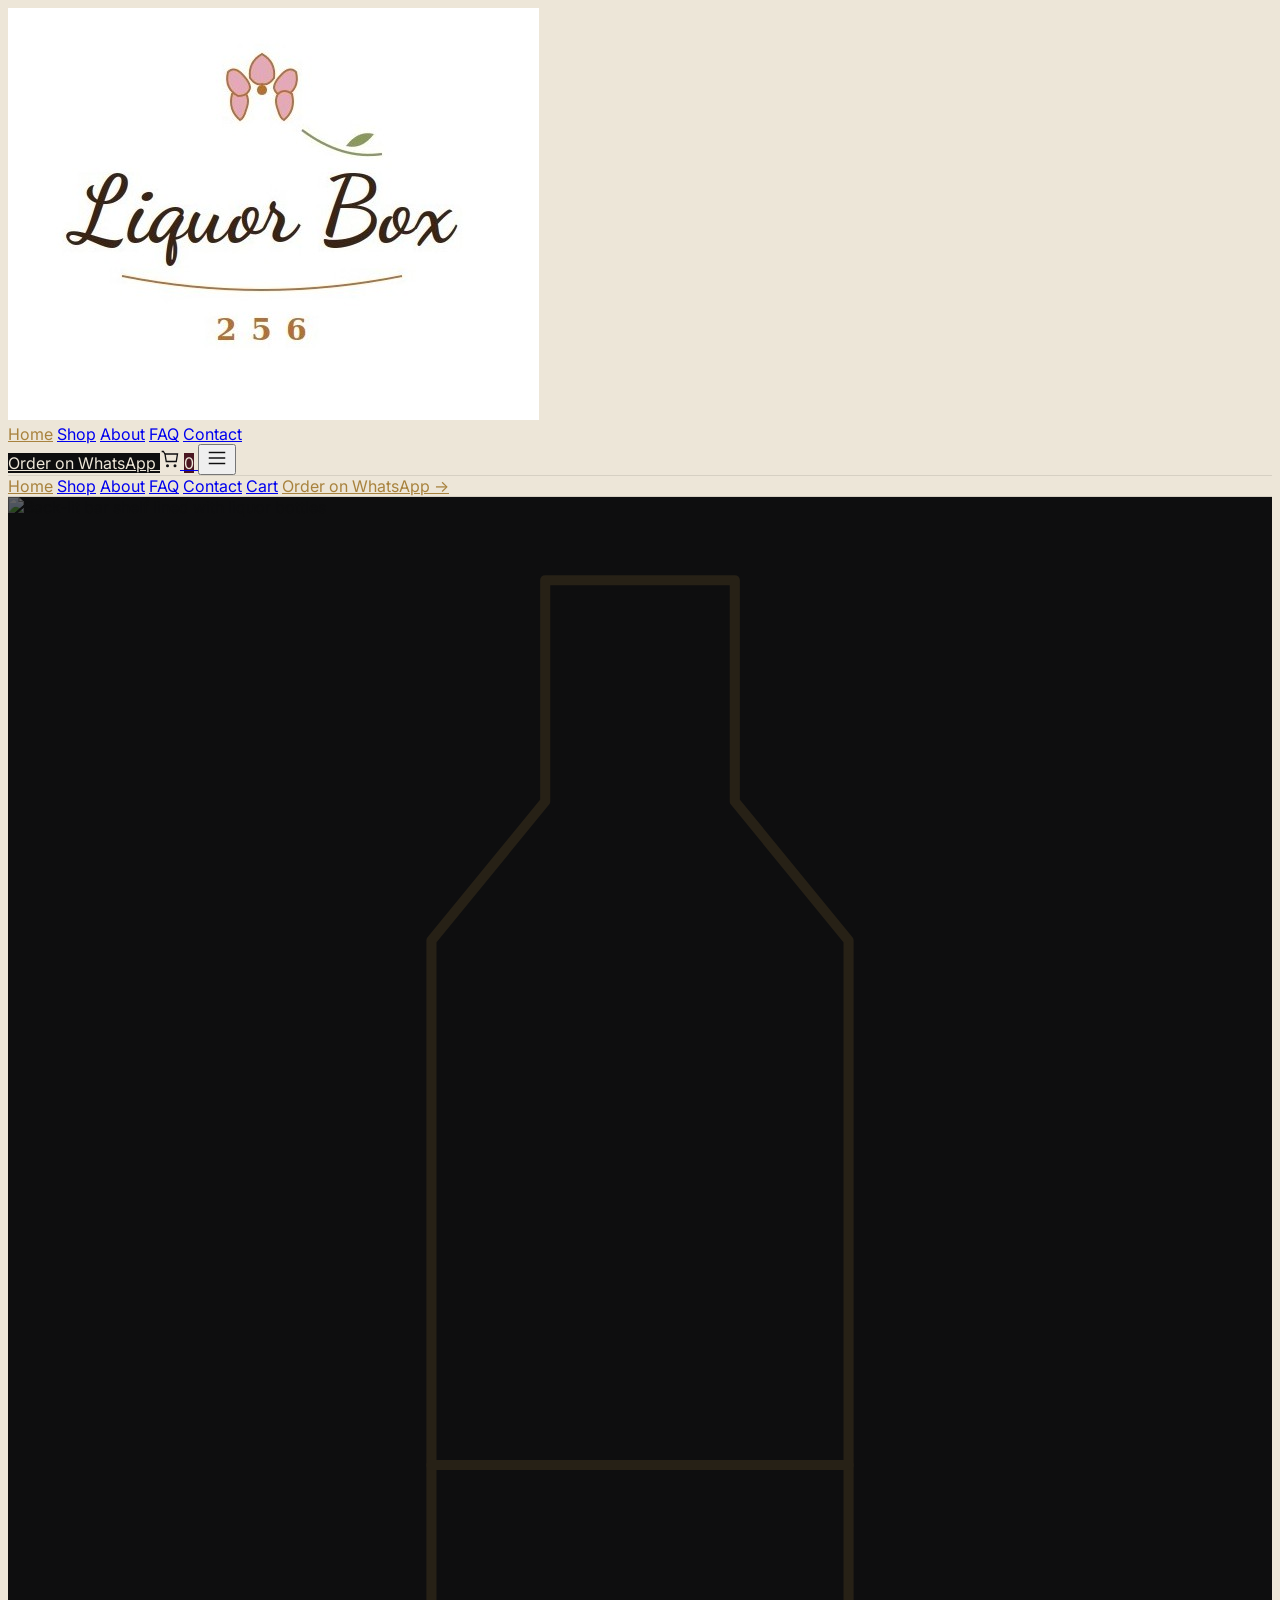
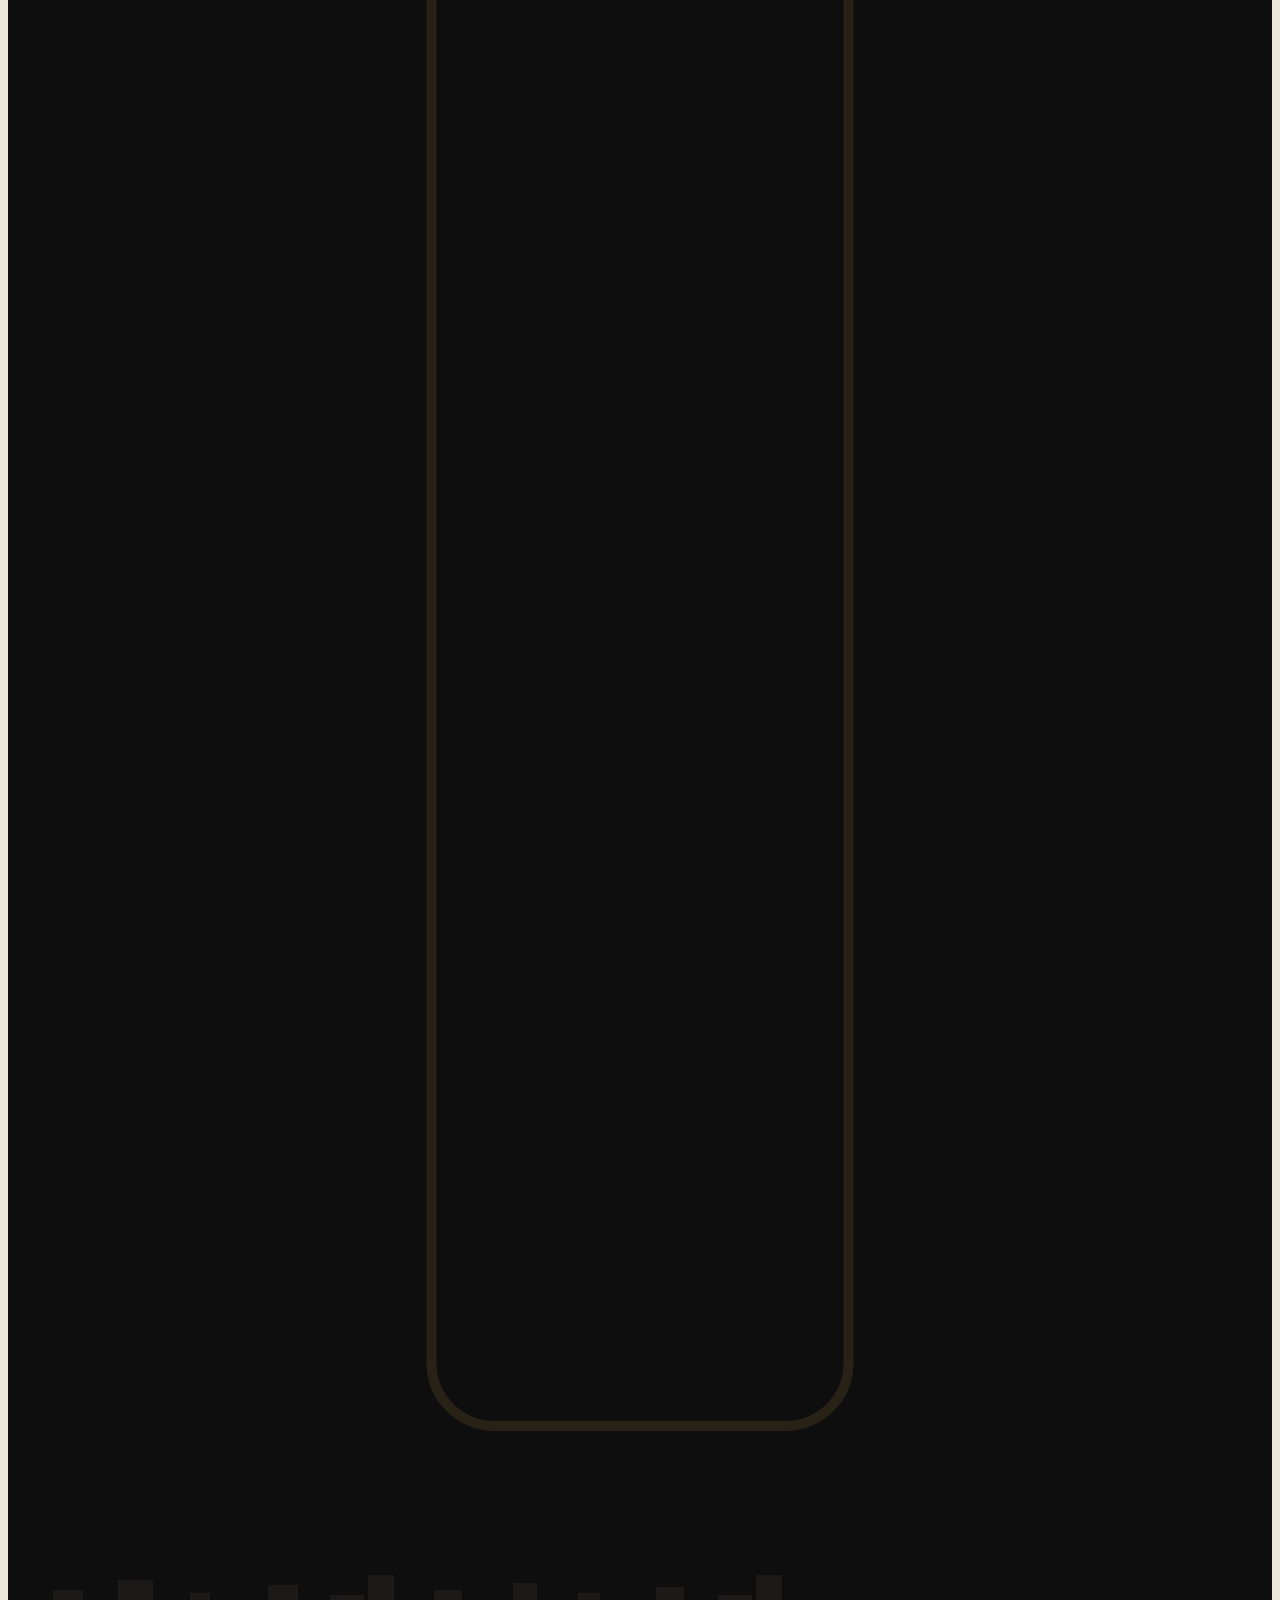
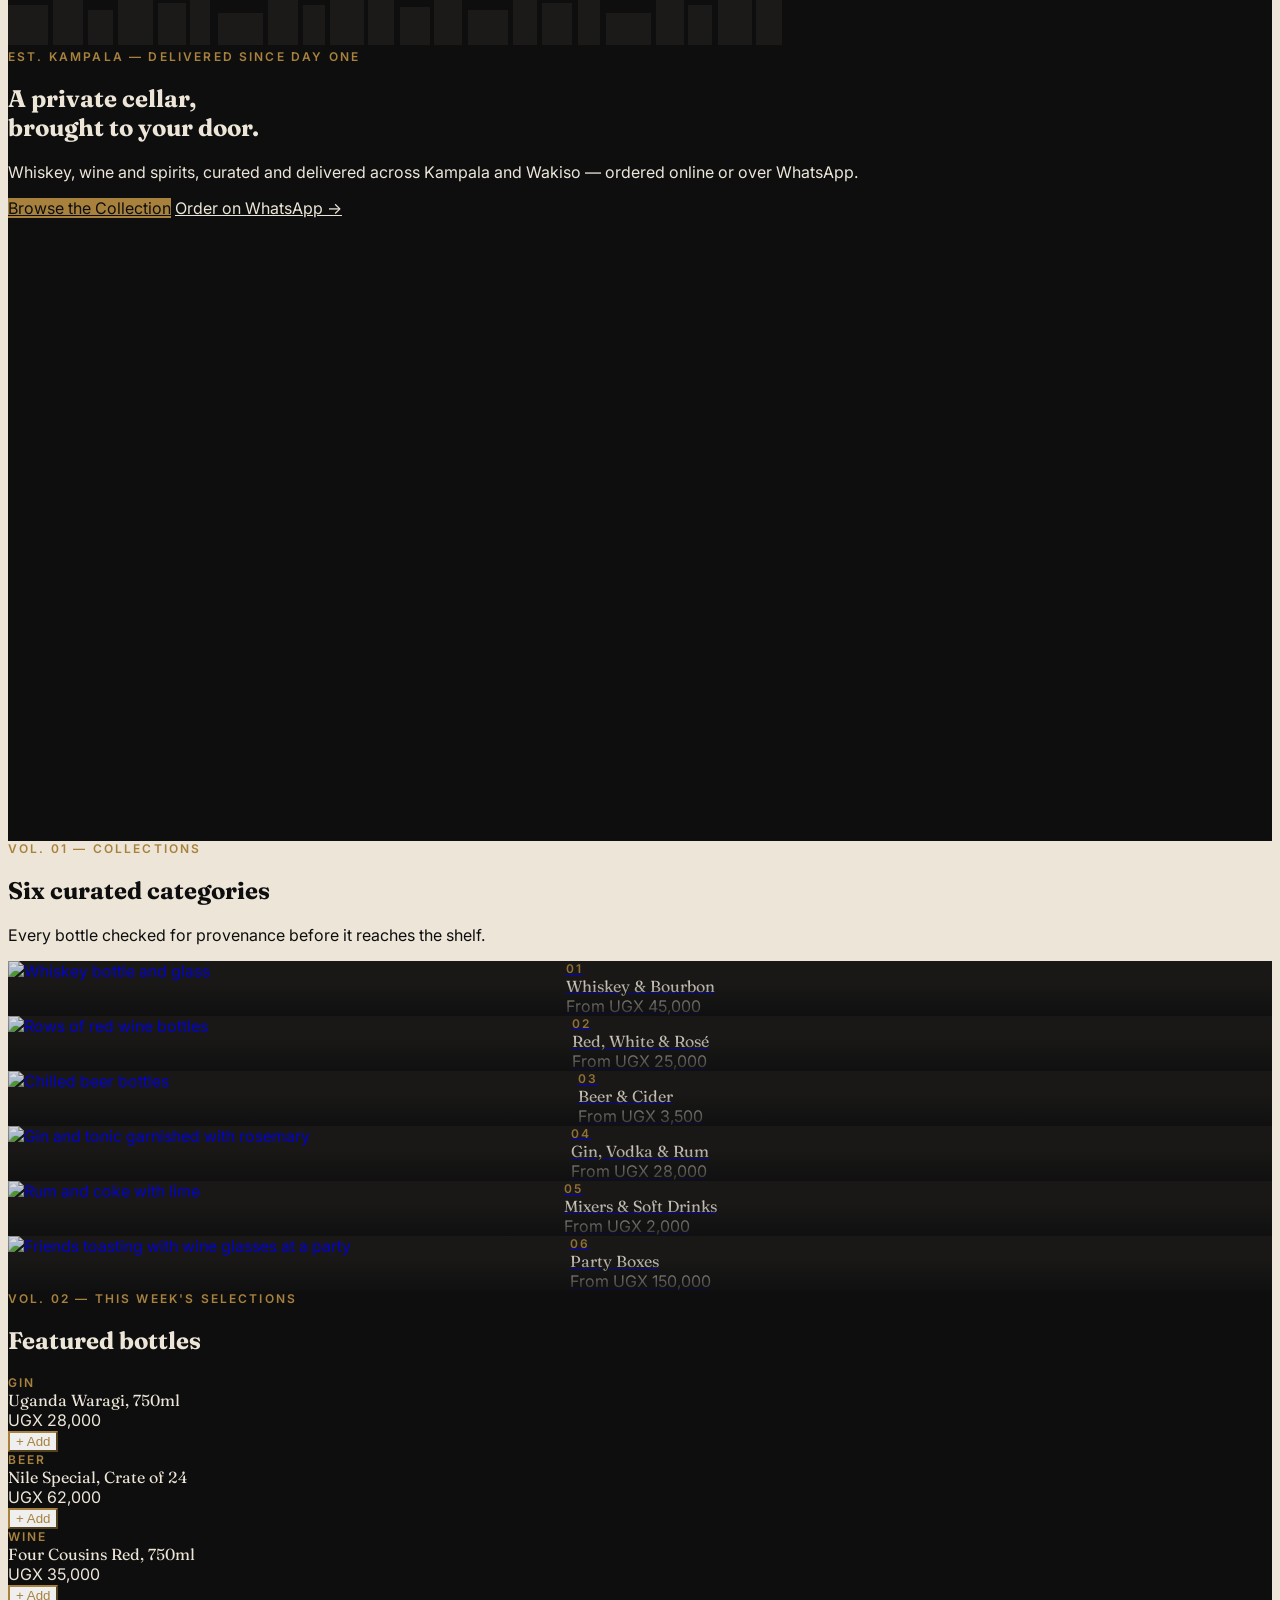
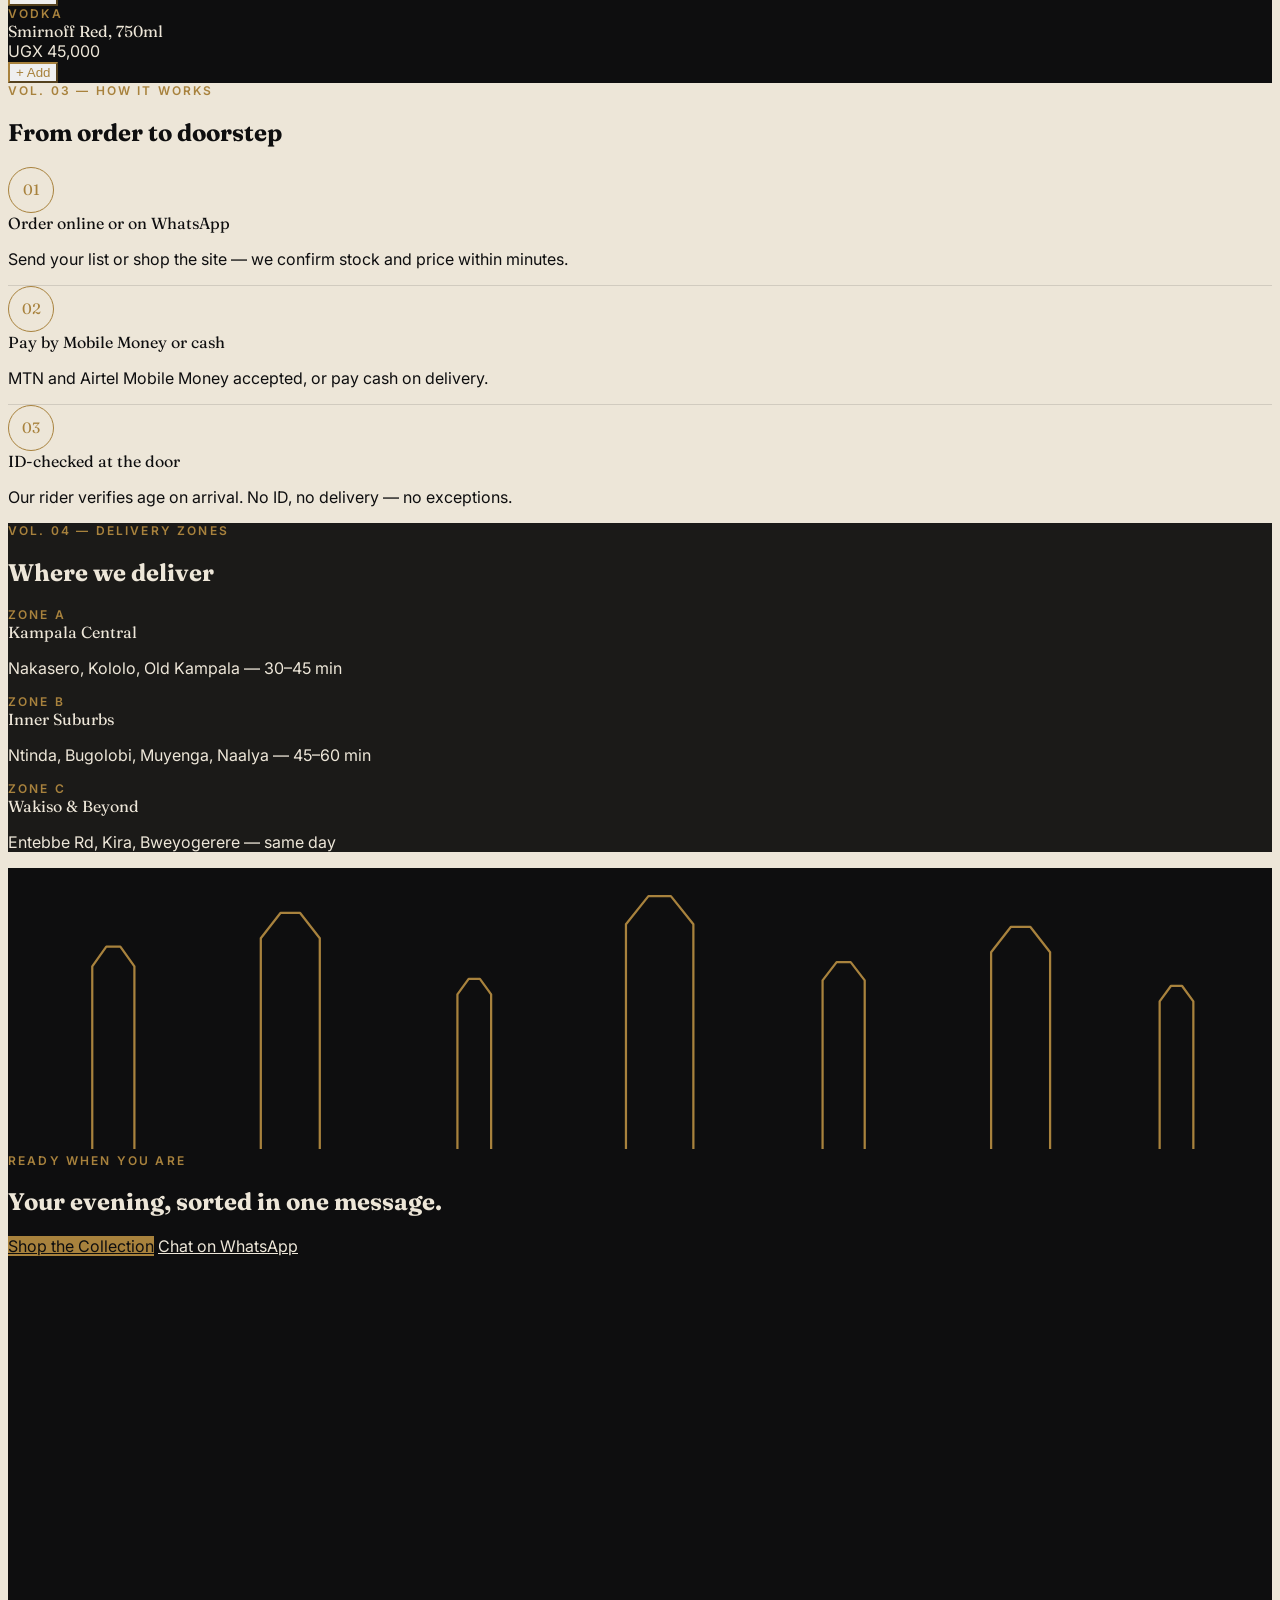
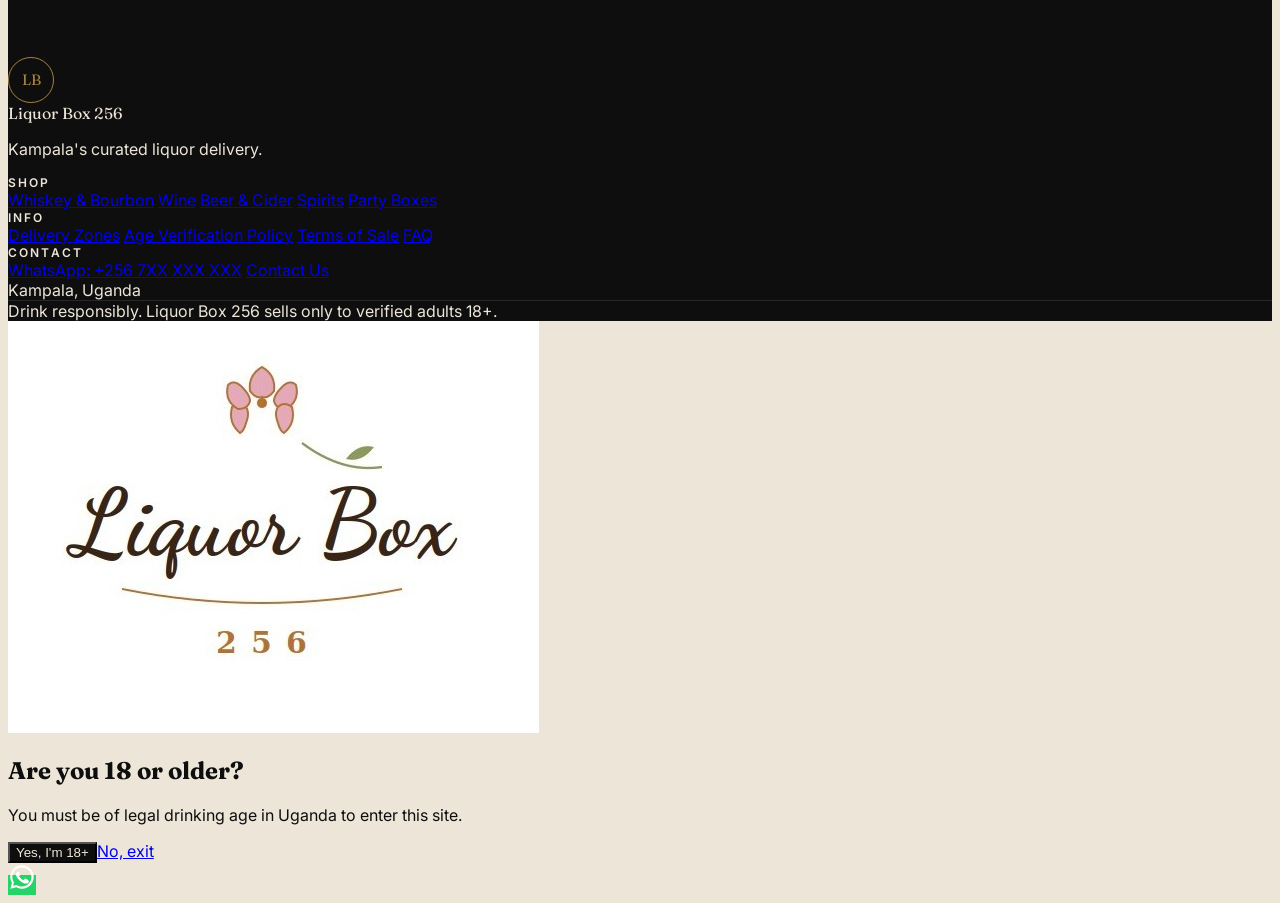
==== commit 8508a91d: "fix products images and logo" ====
--- a/index.html
+++ b/index.html
@@ -223,8 +223,8 @@
         <!-- CHANGED: replaced placeholder SVG icon with real image
       <svg viewBox="0 0 100 140" class="!w-16 !h-16 mx-auto mb-6"><path class="icon-line" d="M44 8h12v16l8 10v88a6 6 0 0 1-6 6H42a6 6 0 0 1-6-6V34l8-10z"/><path class="icon-line" d="M50 34c-3 6-3 10 0 16"/></svg>
       -->
-        <img src="https://images.unsplash.com/photo-1514362545857-3bc16c4c7d1b?w=800&q=80"
-          alt="Cocktails made with clear spirits" class="plate-img" loading="lazy">
+        <img src="https://images.unsplash.com/photo-1609951651556-5334e2706168?w=800&q=80"
+          alt="Gin and tonic garnished with rosemary" class="plate-img" loading="lazy">
         <div class="shade"></div>
         <div class="relative p-5" style="color:var(--parchment);">
           <div class="eyebrow mb-1" style="color:var(--brass);">04</div>
@@ -237,7 +237,7 @@
         <!-- CHANGED: replaced placeholder SVG icon with real image
       <svg viewBox="0 0 100 140" class="!w-16 !h-16 mx-auto mb-6"><rect class="icon-line" x="34" y="30" width="32" height="88" rx="4"/><ellipse class="icon-line" cx="50" cy="30" rx="16" ry="5"/></svg>
       -->
-        <img src="https://images.unsplash.com/photo-1558642452-9d2a7deb7f62?w=800&q=80" alt="Soft drink cans on ice"
+        <img src="https://images.unsplash.com/photo-1556679343-c7306c1976bc?w=800&q=80" alt="Rum and coke with lime"
           class="plate-img" loading="lazy">
         <div class="shade"></div>
         <div class="relative p-5" style="color:var(--parchment);">
@@ -277,7 +277,7 @@
             <!-- CHANGED: replaced placeholder SVG icon with real image
           <svg viewBox="0 0 100 140"><path class="icon-line" d="M44 8h12v16l8 10v88a6 6 0 0 1-6 6H42a6 6 0 0 1-6-6V34l8-10z"/><path class="icon-line" d="M50 34c-3 6-3 10 0 16"/></svg>
           -->
-            <img src="https://images.unsplash.com/photo-1560512823-829485b8bf24?w=800&q=80" alt="Gin bottle placeholder"
+            <img src="https://images.unsplash.com/photo-1575023782549-62ca0d244b39?w=800&q=80" alt="Classic gin martini"
               class="plate-img" loading="lazy">
           </div>
           <div class="eyebrow mb-1" style="color:var(--brass);">Gin</div>
@@ -311,8 +311,8 @@
             <!-- CHANGED: replaced placeholder SVG icon with real image
           <svg viewBox="0 0 100 140"><path class="icon-line" d="M46 6h8v14a18 18 0 0 1 12 17c0 8-6 14-14 15v70a6 6 0 0 1-4 4 6 6 0 0 1-4-4V52c-8-1-14-7-14-15a18 18 0 0 1 12-17z"/></svg>
           -->
-            <img src="https://images.unsplash.com/photo-1547595628-c61a29f496f0?w=800&q=80"
-              alt="Red wine bottle and glass placeholder" class="plate-img" loading="lazy">
+            <img src="https://images.unsplash.com/photo-1474722883778-792e7990302f?w=800&q=80"
+              alt="Red wine with grapes" class="plate-img" loading="lazy">
           </div>
           <div class="eyebrow mb-1" style="color:var(--brass);">Wine</div>
           <div class="font-display text-lg mb-1">Four Cousins Red, 750ml</div>
@@ -328,8 +328,8 @@
             <!-- CHANGED: replaced placeholder SVG icon with real image
           <svg viewBox="0 0 100 140"><path class="icon-line" d="M42 8h16v18l10 12v82a6 6 0 0 1-6 6H38a6 6 0 0 1-6-6V38l10-12z"/><line class="icon-line" x1="32" y1="70" x2="68" y2="70"/></svg>
           -->
-            <img src="https://images.unsplash.com/photo-1569529465841-dfecdab7503b?w=800&q=80"
-              alt="Vodka bottle placeholder" class="plate-img" loading="lazy">
+            <img src="https://images.unsplash.com/photo-1536935338788-846bb9981813?w=800&q=80"
+              alt="Vodka berry cocktail" class="plate-img" loading="lazy">
           </div>
           <div class="eyebrow mb-1" style="color:var(--brass);">Vodka</div>
           <div class="font-display text-lg mb-1">Smirnoff Red, 750ml</div>
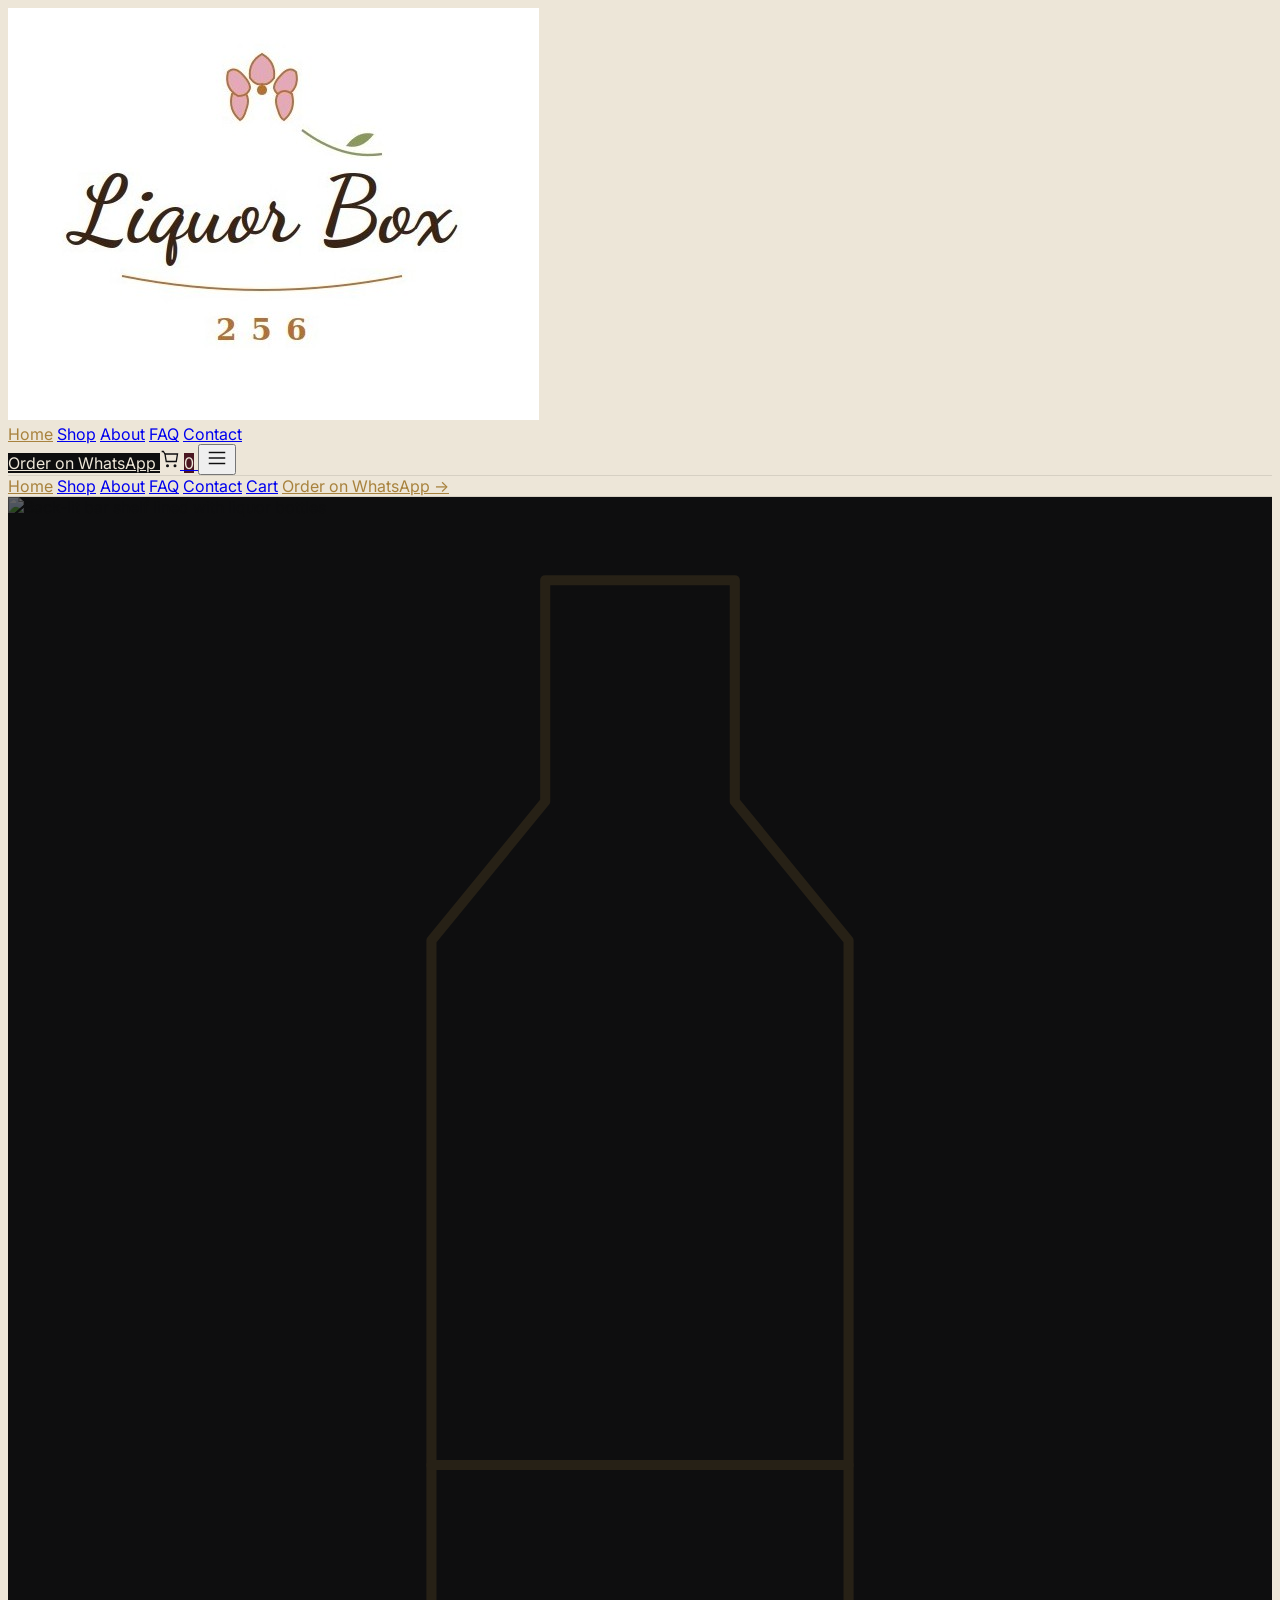
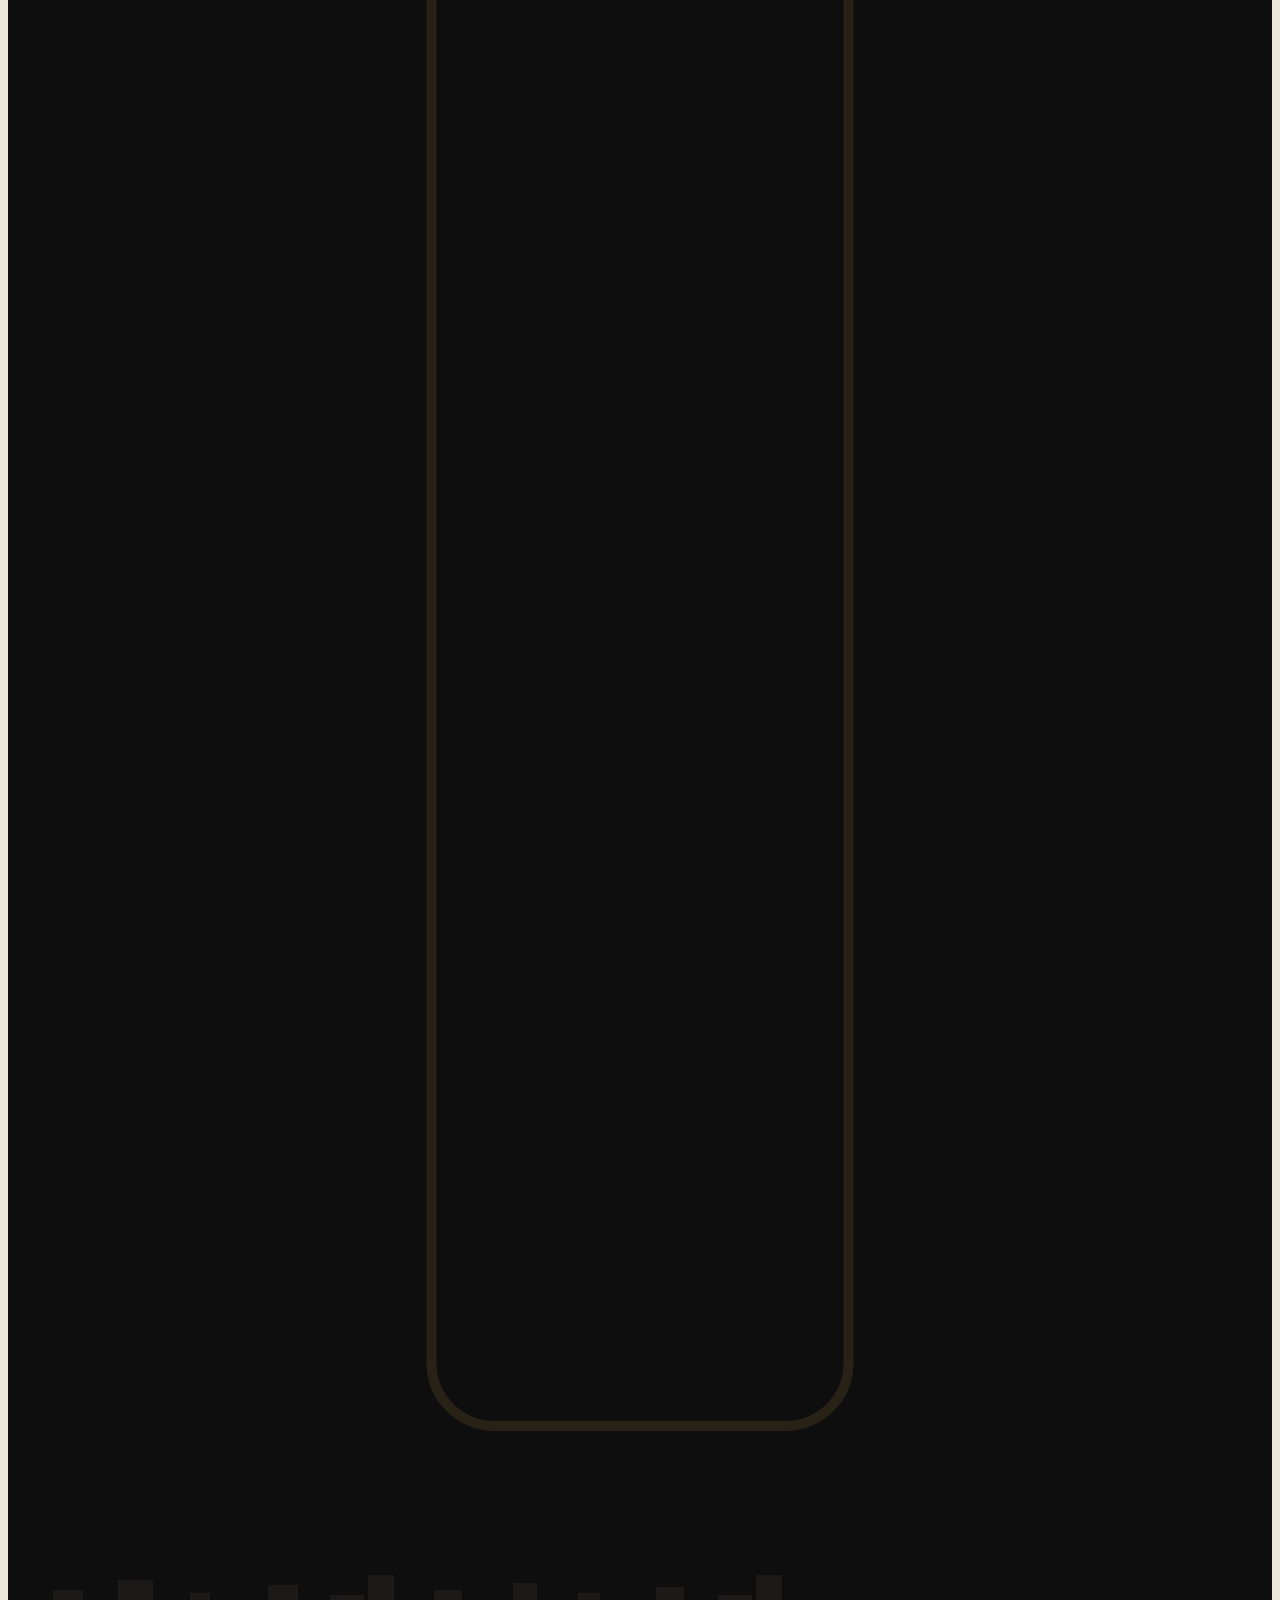
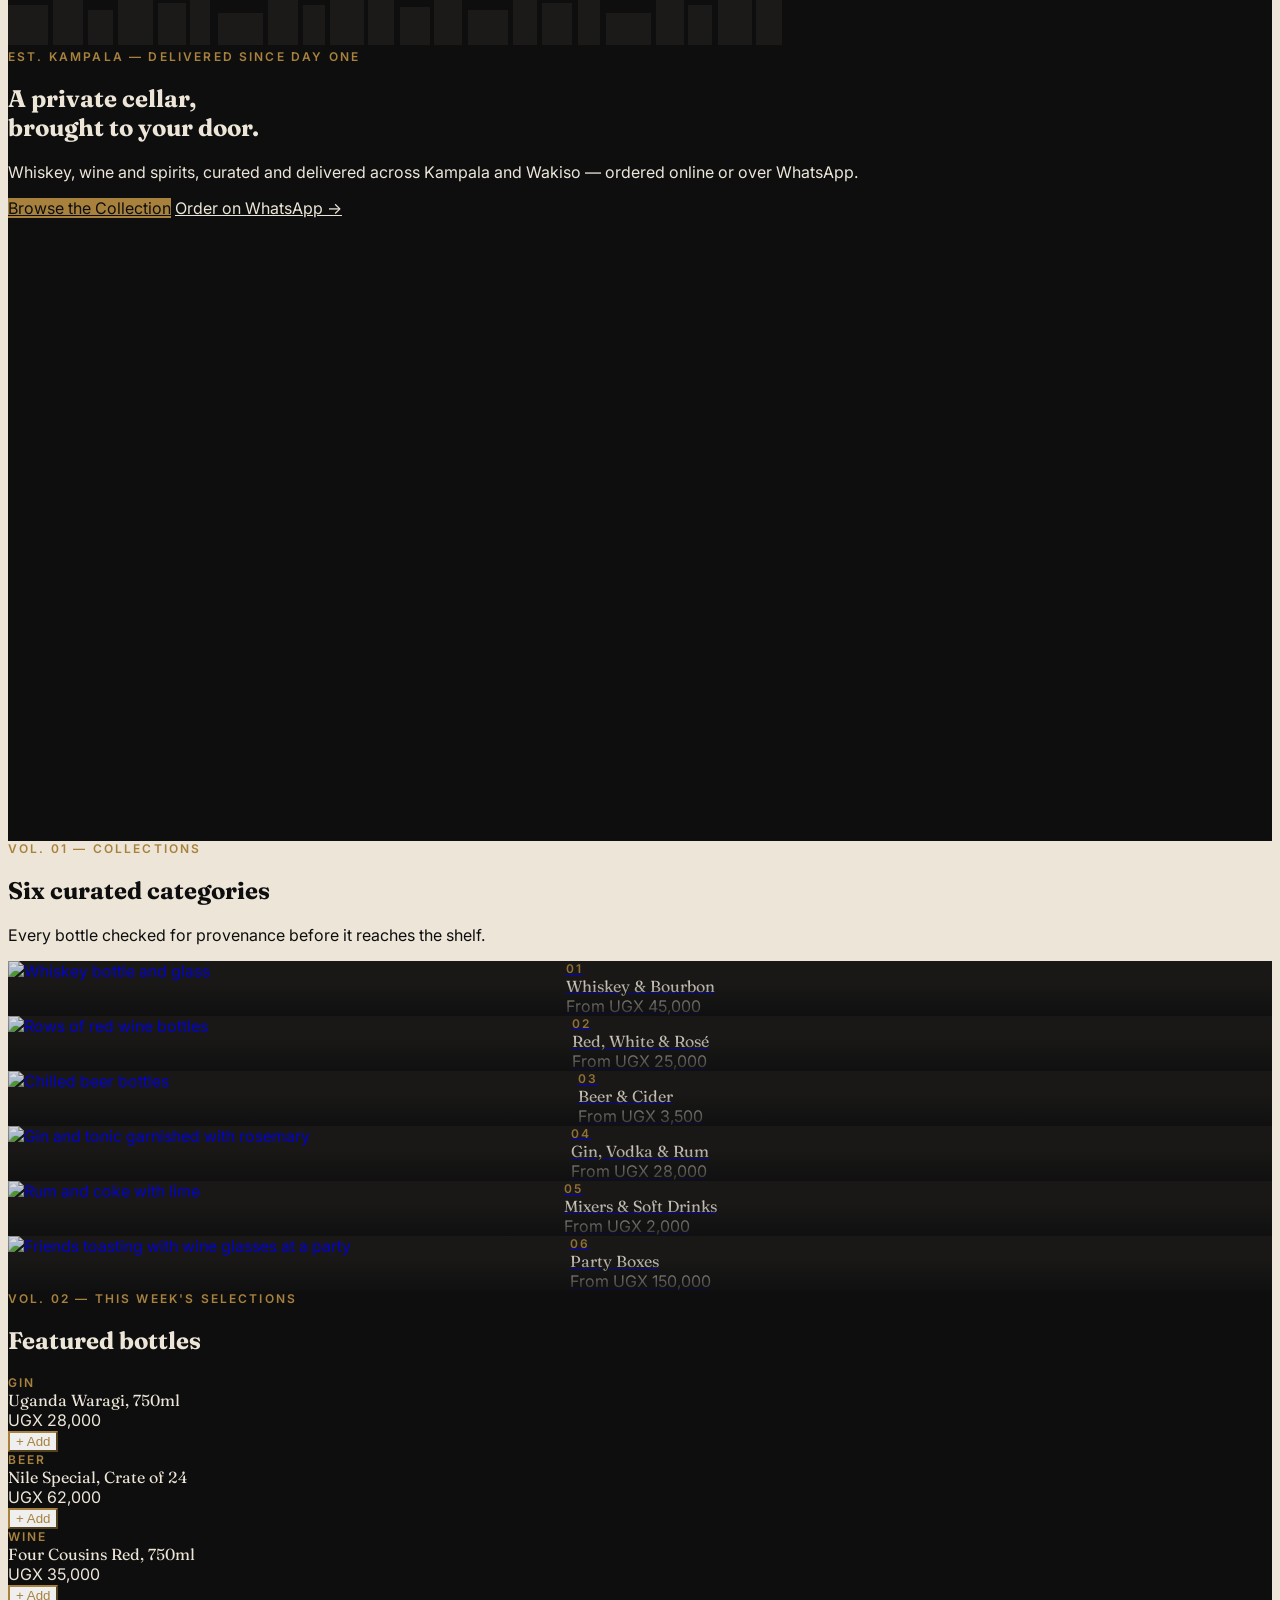
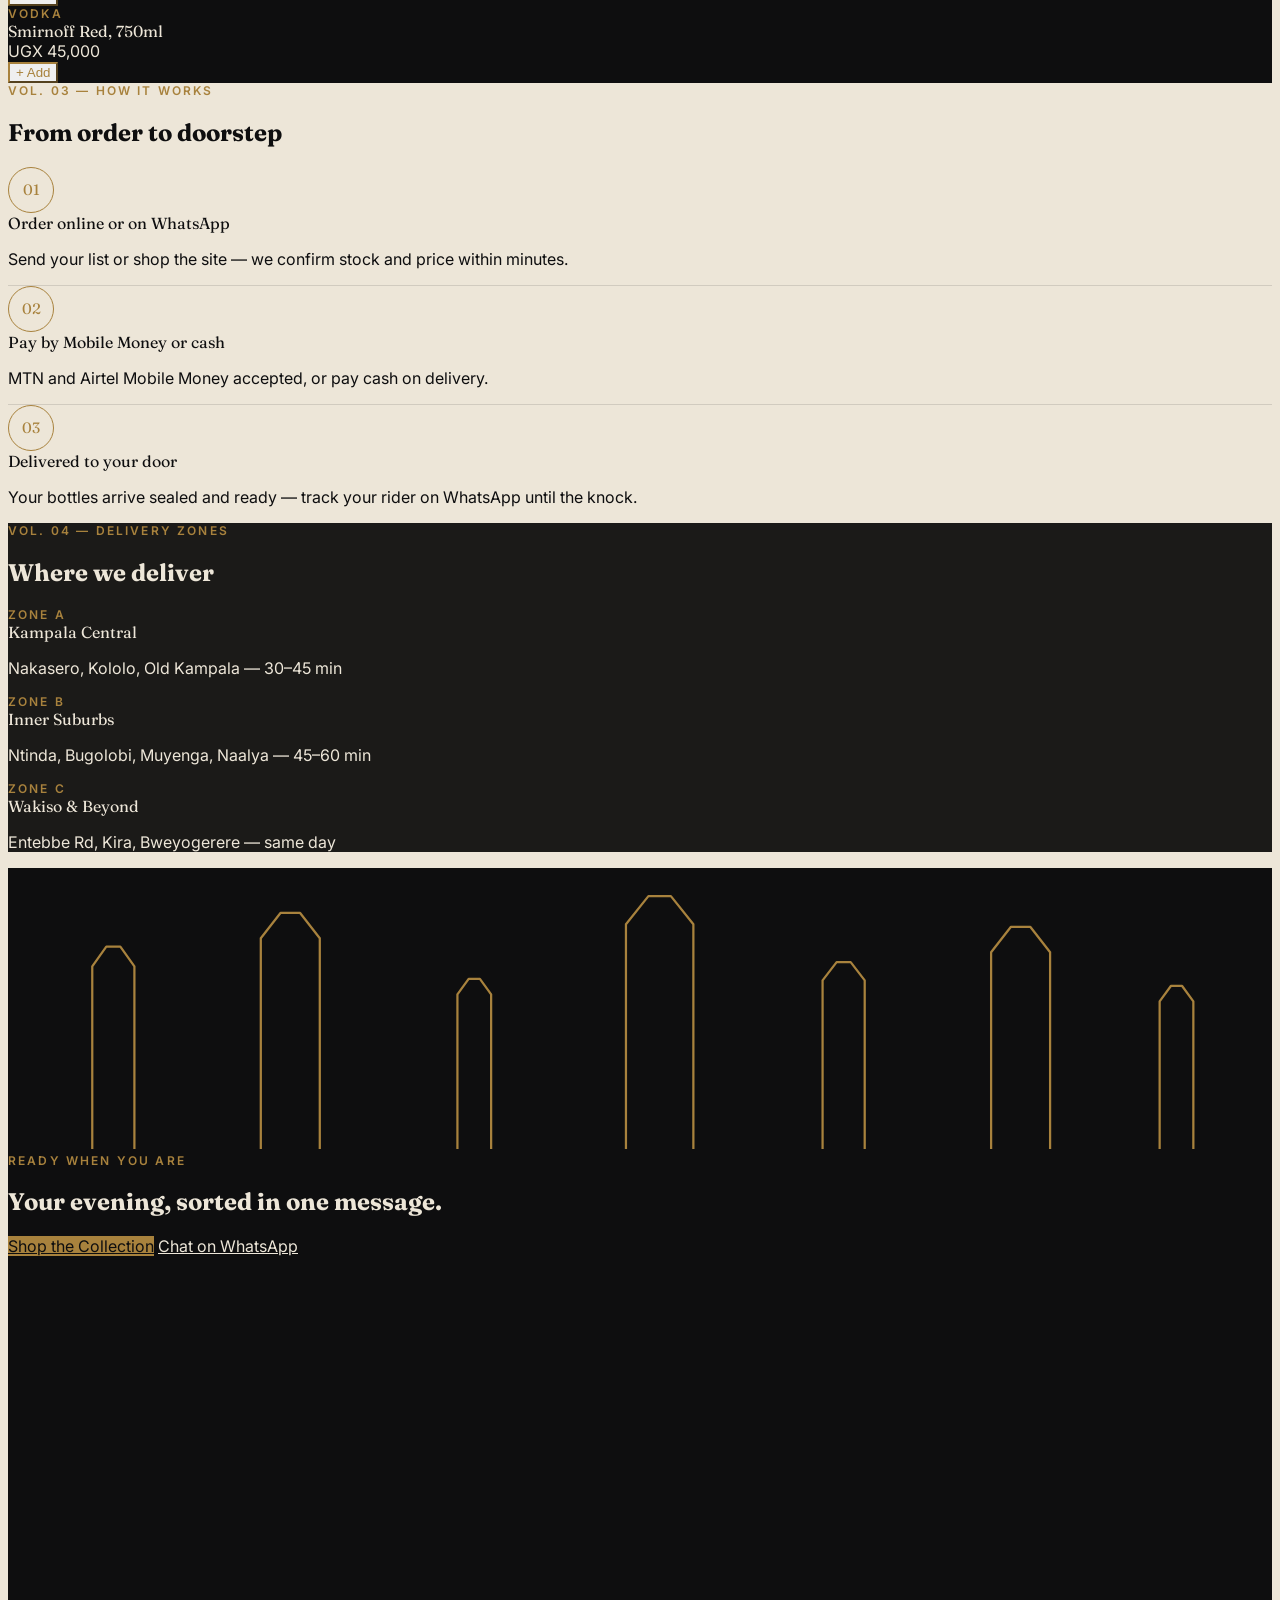
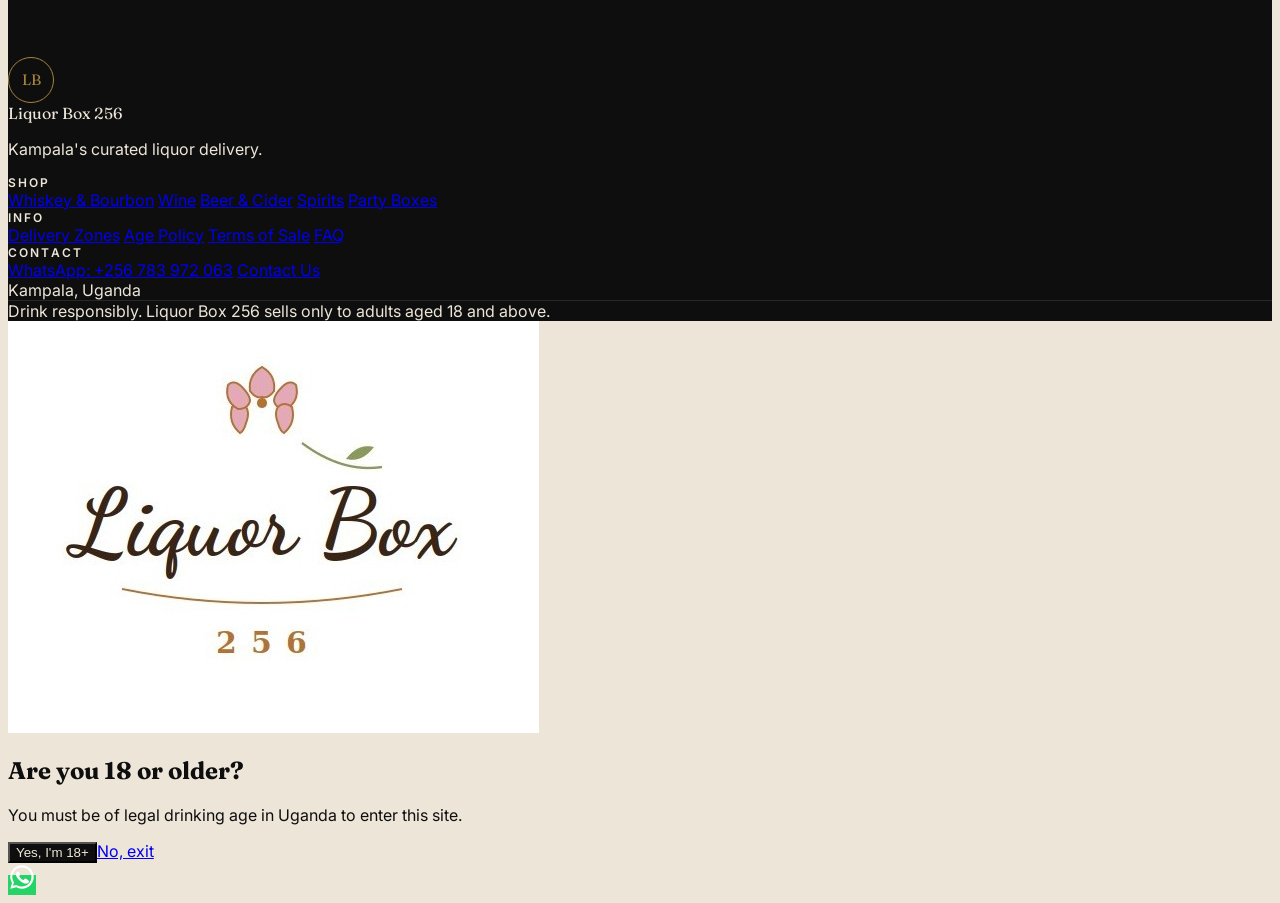
==== commit 15328f3b: "whatsapp number" ====
--- a/index.html
+++ b/index.html
@@ -6,7 +6,7 @@
   <meta name="viewport" content="width=device-width, initial-scale=1.0">
   <title>Liquor Box 256 — Kampala, Uganda</title>
   <meta name="description"
-    content="Curated whiskey, wine, beer and spirits delivered across Kampala & Wakiso. Order online or on WhatsApp — ID checked on arrival, 18+ only.">
+    content="Curated whiskey, wine, beer and spirits delivered across Kampala & Wakiso. Order online or on WhatsApp — fast delivery, 18+ only.">
   <meta name="theme-color" content="#0E0E0F">
   <meta property="og:type" content="website">
   <meta property="og:title" content="Liquor Box 256 — Kampala, Uganda">
@@ -58,7 +58,7 @@
         Order on WhatsApp
       </button>
       -->
-        <a href="https://wa.me/256700000000?text=Hi%20Liquor%20Box%20256%2C%20I%27d%20like%20to%20place%20an%20order"
+        <a href="https://wa.me/256783972063?text=Hi%20Liquor%20Box%20256%2C%20I%27d%20like%20to%20place%20an%20order"
           target="_blank" rel="noopener" class="hidden sm:block text-sm px-5 py-2.5"
           style="background:var(--onyx); color:var(--parchment);">
           Order on WhatsApp
@@ -95,7 +95,7 @@
       <a href="faq.html" class="block">FAQ</a>
       <a href="contact.html" class="block">Contact</a>
       <a href="cart.html" class="block">Cart</a>
-      <a href="https://wa.me/256700000000" target="_blank" rel="noopener" class="block font-semibold"
+      <a href="https://wa.me/256783972063" target="_blank" rel="noopener" class="block font-semibold"
         style="color:var(--brass);">Order on WhatsApp →</a>
     </div>
   </header>
@@ -157,7 +157,7 @@
       -->
         <a href="shop.html" class="text-sm px-7 py-3.5" style="background:var(--brass); color:var(--onyx);">Browse the
           Collection</a>
-        <a href="https://wa.me/256700000000?text=Hi%20Liquor%20Box%20256%2C%20I%27d%20like%20to%20place%20an%20order"
+        <a href="https://wa.me/256783972063?text=Hi%20Liquor%20Box%20256%2C%20I%27d%20like%20to%20place%20an%20order"
           target="_blank" rel="noopener" class="text-sm px-7 py-3.5 border"
           style="border-color:var(--parchment); color:var(--parchment);">Order on WhatsApp →</a>
       </div>
@@ -372,8 +372,12 @@
           <div class="flex gap-5">
             <div class="mono">03</div>
             <div>
+              <!-- CHANGED: ID-check step removed — no ID checks on delivery
               <div class="font-display text-lg mb-1">ID-checked at the door</div>
               <p class="text-sm opacity-60">Our rider verifies age on arrival. No ID, no delivery — no exceptions.</p>
+              -->
+              <div class="font-display text-lg mb-1">Delivered to your door</div>
+              <p class="text-sm opacity-60">Your bottles arrive sealed and ready — track your rider on WhatsApp until the knock.</p>
             </div>
           </div>
         </div>
@@ -444,7 +448,7 @@
       -->
         <a href="shop.html" class="text-sm px-8 py-3.5" style="background:var(--brass); color:var(--onyx);">Shop the
           Collection</a>
-        <a href="https://wa.me/256700000000?text=Hi%20Liquor%20Box%20256%2C%20I%27d%20like%20to%20place%20an%20order"
+        <a href="https://wa.me/256783972063?text=Hi%20Liquor%20Box%20256%2C%20I%27d%20like%20to%20place%20an%20order"
           target="_blank" rel="noopener" class="text-sm px-8 py-3.5 border"
           style="border-color:var(--parchment); color:var(--parchment);">Chat on WhatsApp</a>
       </div>
@@ -486,7 +490,7 @@
         <div>Terms of Sale</div>
         -->
           <a href="#zones" class="block hover:opacity-100">Delivery Zones</a>
-          <a href="age-policy.html" class="block hover:opacity-100">Age Verification Policy</a>
+          <a href="age-policy.html" class="block hover:opacity-100">Age Policy</a>
           <a href="terms.html" class="block hover:opacity-100">Terms of Sale</a>
           <a href="faq.html" class="block hover:opacity-100">FAQ</a>
         </div>
@@ -497,8 +501,8 @@
           <!-- CHANGED: footer items are now real links
         <div>WhatsApp: +256 7XX XXX XXX</div>
         -->
-          <a href="https://wa.me/256700000000" target="_blank" rel="noopener" class="block hover:opacity-100">WhatsApp:
-            +256 7XX XXX XXX</a>
+          <a href="https://wa.me/256783972063" target="_blank" rel="noopener" class="block hover:opacity-100">WhatsApp:
+            +256 783 972 063</a>
           <a href="contact.html" class="block hover:opacity-100">Contact Us</a>
           <div>Kampala, Uganda</div>
         </div>
@@ -506,7 +510,7 @@
     </div>
     <div class="divider-dark"></div>
     <div class="text-center text-xs opacity-40 py-5">
-      Drink responsibly. Liquor Box 256 sells only to verified adults 18+.
+      Drink responsibly. Liquor Box 256 sells only to adults aged 18 and above.
     </div>
   </footer>
 
